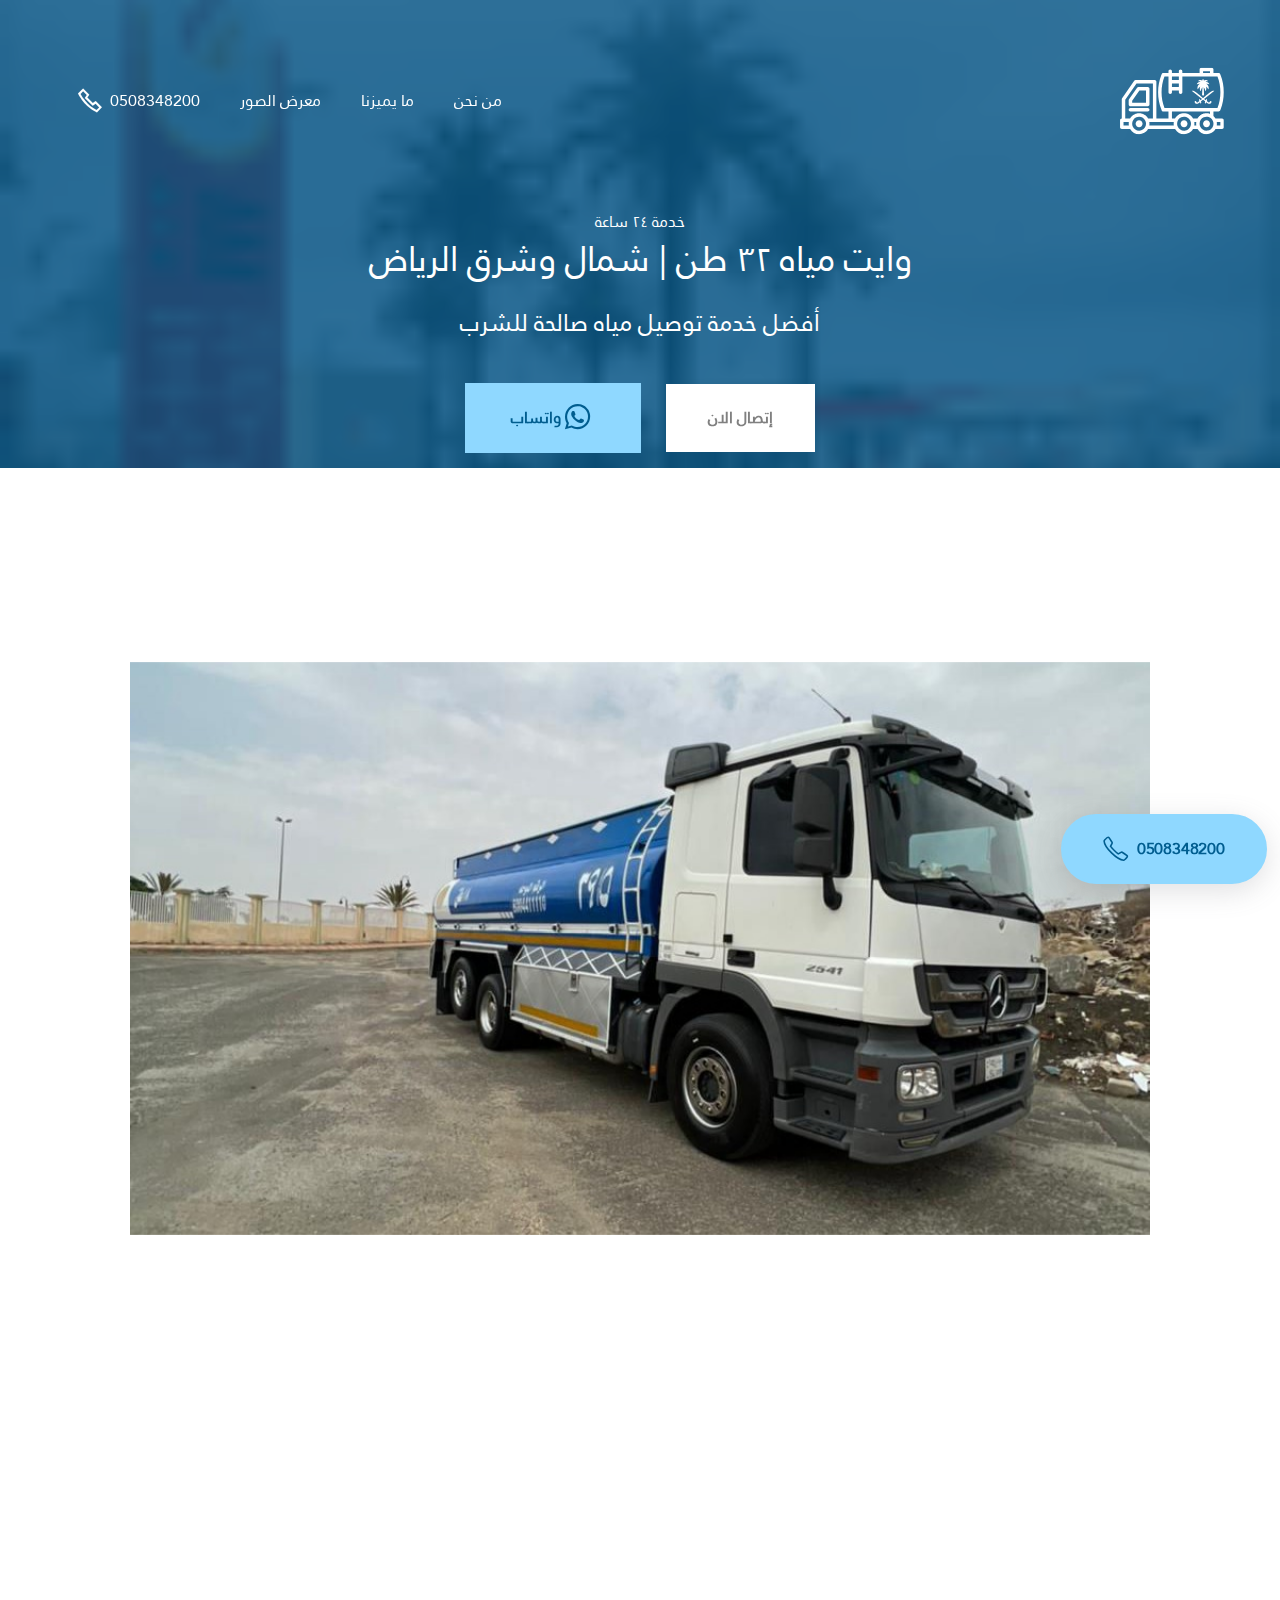
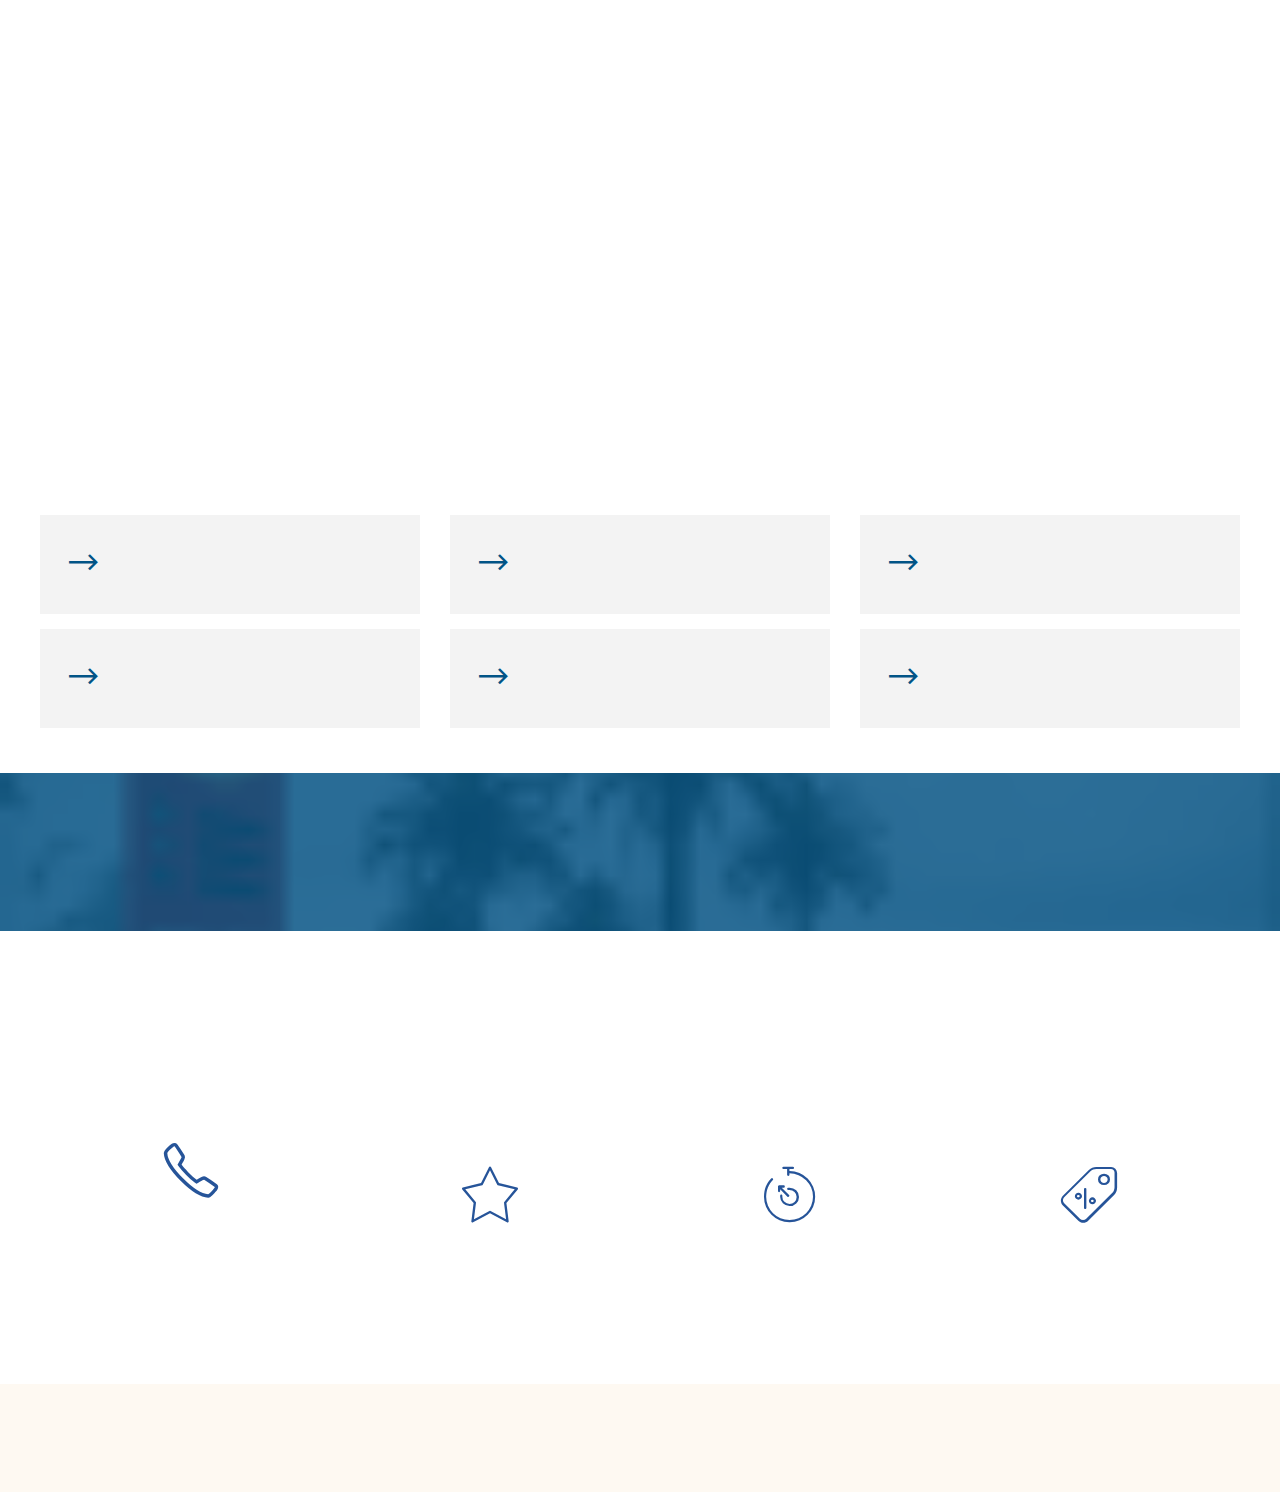
==== index.html @ cced52dd "ok" ====
<!DOCTYPE html>
<html  >
<head>
  
  <meta charset="UTF-8">
  <meta http-equiv="X-UA-Compatible" content="IE=edge">
  
  <meta name="twitter:card" content="summary_large_image"/>
  <meta name="twitter:image:src" content="assets/images/index-meta.jpeg">
  <meta property="og:image" content="assets/images/index-meta.jpeg">
  <meta name="twitter:title" content="٣٢ طن  | وايت ماء حلو شمال وشرق الرياض">
  <meta name="viewport" content="width=device-width, initial-scale=1, minimum-scale=1">
  <link rel="shortcut icon" href="assets/images/icon-100x99.png" type="image/x-icon">
  <meta name="description" content="توصيل وايت مياه
وايت مياه شرق،
وايت ماء شمال،
وايت مياه شمال،
وايت ماء شمال الرياض،
وايت ماء،
وايت مياه،
وايت مويه،
وايت مويه شرق الرياض،
وايت مويه شمال الرياض،
صهريج مياه شمال،
صهريج ماء شرق،
وايت ماء صالح للشرب،
وايت ماء الرياض،">
  
  
  <title>٣٢ طن  | وايت ماء حلو شمال وشرق الرياض</title>
  <link rel="stylesheet" href="assets/web/assets/mobirise-icons2/mobirise2.css">
  <link rel="stylesheet" href="assets/web/assets/mobirise-icons/mobirise-icons.css">
  <link rel="stylesheet" href="assets/simple-line-icons/simple-line-icons.css">
  <link rel="stylesheet" href="assets/web/assets/mobirise-icons-bold/mobirise-icons-bold.css">
  <link rel="stylesheet" href="assets/icon54/style.css">
  <link rel="stylesheet" href="assets/tether/tether.min.css">
  <link rel="stylesheet" href="assets/bootstrap/css/bootstrap.min.css">
  <link rel="stylesheet" href="assets/bootstrap/css/bootstrap-grid.min.css">
  <link rel="stylesheet" href="assets/bootstrap/css/bootstrap-reboot.min.css">
  <link rel="stylesheet" href="assets/animatecss/animate.min.css">
  <link rel="stylesheet" href="assets/dropdown/css/style.css">
  <link rel="stylesheet" href="assets/socicon/css/styles.css">
  <link href="assets/fonts/style.css" rel="stylesheet">
  <link rel="preload" as="style" href="assets/mobirise/css/mbr-additional.css"><link rel="stylesheet" href="assets/mobirise/css/mbr-additional.css" type="text/css">
  
  
  
  

</head>
<body>
  
  <section class="menu cid-rR8qj3Lr1I" once="menu" id="menu1-m">

    


    <nav class="navbar navbar-dropdown navbar-fixed-top navbar-expand-lg">
      <div class="container">
        <div class="navbar-brand">
            <span class="navbar-logo">
              <a href="#">
                  <img src="assets/images/logo-1.svg" alt="وايت ماء جنوب الرياض" style="height: 6.6rem;">
              </a>
            </span>
            
        </div>
        <button class="navbar-toggler" type="button" data-toggle="collapse" data-target="#navbarSupportedContent" aria-controls="navbarNavAltMarkup" aria-expanded="false" aria-label="Toggle navigation">
            <div class="hamburger">
              <span></span>
              <span></span>
              <span></span>
              <span></span>
            </div>
        </button>
        <div class="collapse navbar-collapse" id="navbarSupportedContent">
            <ul class="navbar-nav nav-dropdown" data-app-modern-menu="true"><li class="nav-item"><a class="nav-link link text-white text-primary display-7" href="index.html#content1-4">من نحن</a></li><li class="nav-item"><a class="nav-link link text-white text-primary display-7" href="index.html#features4-y">ما يميزنا</a></li><li class="nav-item"><a class="nav-link link text-white text-primary display-7" href="index.html#slider2-g">معرض الصور</a></li>
              <li class="nav-item"><a class="nav-link link text-white text-primary display-7" href="tel:0508348200" aria-expanded="false">0508348200&nbsp;&nbsp;<span class="mobi-mbri mobi-mbri-phone mbr-iconfont mbr-iconfont-btn"></span></a></li></ul>
            
        </div>
      </div>
    </nav>
</section>

<section class="header2 studiom4_header2 cid-sT4A9Km7MK" id="header2-1">

	

	<div class="mbr-overlay" style="opacity: 0.8; background-color: rgb(1, 84, 134);"></div>

	<div class="container align-center">
		<div class="row justify-content-md-center">
			<div class="mbr-white col-md-10 col-lg-7">
				<h3 class="mbr-section-subtitle mbr-semibold align-center mbr-light mbr-fonts-style display-7">خدمة ٢٤ ساعة</h3>
				<h1 class="mbr-section-title mbr-semibold mbr-fonts-style align-center display-1">وايت مياه ٣٢ طن | شمال وشرق الرياض</h1>
				<p class="mbr-text mbr-fonts-style display-5">أفضل خدمة توصيل مياه صالحة للشرب</p>
				<div class="mbr-section-btn align-center"><a class="btn btn-secondary display-7" href="tel:0508348200">إتصال الان</a> <a class="btn btn-success display-7" href="https://wa.me/966508348200"><span class="socicon socicon-whatsapp mbr-iconfont mbr-iconfont-btn"></span>&nbsp;واتساب&nbsp;</a>  
                    <a class="btn fixedbutton btn-success display-7" href="tel:0508348200" style="border-radius: 100px;">0508348200 <span class="mbr-iconfont mbr-iconfont-1 sli-phone"></span></a></div>
			</div>
		</div>
	</div>

	
</section>

<section class="slider2 cid-taJuvKANAl" id="slider2-g">
    

    
    <div class="container">
        <div class="row justify-content-center">
            <div class="col-12 col-md-10">
                <div class="carousel slide" id="tiJ3TFJmRi" data-interval="5000">
                    
                    <ol class="carousel-indicators">
                        <li data-slide-to="0" class="active" data-bs-slide-to="0" data-target="#tiJ3TFJmRi"></li>
                        <li data-slide-to="1" data-bs-slide-to="1" data-target="#tiJ3TFJmRi"></li><li data-slide-to="2" data-bs-slide-to="2" data-target="#tiJ3TFJmRi"></li>
                        
                    </ol>
                    <div class="carousel-inner">
                        <div class="carousel-item slider-image item active">
                            <div class="item-wrapper">
                                <img class="d-block w-100" src="assets/images/whatsapp-image-2022-08-26-at-2.06.29-pm-958x1280.jpeg" data-slide-to="0" data-bs-slide-to="0">
                                
                            </div>
                        </div>
                        <div class="carousel-item slider-image item">
                            <div class="item-wrapper">
                                <img class="d-block w-100" src="assets/images/en-zaciwmai-xeo-600x450.jpeg" data-slide-to="1" data-bs-slide-to="1">
                                
                            </div>
                        </div><div class="carousel-item slider-image item">
                            <div class="item-wrapper">
                                <img class="d-block w-100" src="assets/images/38a981ec-7391-4abe-83d9-6f7dfb37fc21-1152x864.jpeg" data-slide-to="2" data-bs-slide-to="2">
                                
                            </div>
                        </div>
                        
                    </div>
                    <a class="carousel-control carousel-control-prev" role="button" data-slide="prev" href="#tiJ3TFJmRi">
                        <span class="mobi-mbri mobi-mbri-arrow-prev" aria-hidden="true"></span>
                        <span class="sr-only">Previous</span>
                    </a>
                    <a class="carousel-control carousel-control-next" role="button" data-slide="next" href="#tiJ3TFJmRi">
                        <span class="mobi-mbri mobi-mbri-arrow-next" aria-hidden="true"></span>
                        <span class="sr-only">Next</span>
                    </a>
                </div>
            </div>
        </div>
    </div>
</section>

<section class="content1 vertical-line studiom4_content1 cid-sT4SjxKOGl" id="content1-4">

    

    

    <div class="container">
        <div class="row">

            <div class="col-md-12 col-lg-5">
                <div class="mbr-figure">
                    <img src="assets/images/en-zaciwmai-xeo-965x724.jpeg" alt="">
                </div>
            </div>
            <div class="col-md-12 col-lg-7 left-block">
                <div class="media-content">
                    <div class="line line-title"></div>
                    <h2 class="mbr-section-title align-left mbr-bold mbr-black mbr-fonts-style display-1">وايت مياه ٣٢ طن</h2>
                    
                    <div class="mbr-section-text">
                        <p class="mbr-text align-left mbr-fonts-style display-7">توصيل وايت المياه للمساجد والفيلات والاستراحات<br>توصيل وايت المياه للمساجد والمبانى تحت الأنشاء<br>توصيل وايت المياه للعمارات والفنادق والمطاعم<br>وايت مياه<br>وايت مويه<br>وايت مويه شمال الرياض<br>وايت مويه شرق الرياض<br>صهريج مياه غرب الرياض<br>صهريج ماء شرق<br>وايت ماء صالح للشرب<br>وايت ماء الرياض<br></p>
                    </div>
                    
                    
                </div>
            </div>
        </div>
    </div>
</section>

<section class="mbr-section info3 studiom4_info3 cid-t1bKSU8wlb" id="info3-8">

    

    

    <div class="container">
        <div class="row">
            <div class="col-lg-12 align-center">
                <h2 class="mbr-fonts-style mbr-section-title mbr-bold mbr-black display-2">الكلمات الرئيسية</h2>
                
                
            </div>
        </div>
    </div>
</section>

<section class="features1 studiom4_features1 cid-t1bK3O3AAZ" id="features1-7">

	

	

	<div class="container">
		<div class="row">
			<div class="card col-12 col-md-6 col-lg-4">
				<div class="card-inner">
					<div class="card-img">
						<span class="mbr-iconfont icon-1 mobi-mbri-protect mobi-mbri"></span>
					</div>
					<div class="card-box">
						<h5 class="link align-left mbr-fonts-style display-1"><span style="font-weight: normal;">وايت شمال الرياض&nbsp;</span></h5>
					</div>
					<div class="card-icon">
						<span class="mbr-iconfont icon-arrow mobi-mbri-right mobi-mbri"></span>
					</div>
				</div>
			</div>
			<div class="card col-12 col-md-6 col-lg-4">
				<div class="card-inner">
					<div class="card-img">
						<span class="mbr-iconfont icon-1 socicon-sketchfab socicon"></span>
					</div>
					<div class="card-box">
						<h5 class="link align-left mbr-fonts-style display-1"><span style="font-weight: normal;">وايت شرق الرياض</span></h5>
					</div>
					<div class="card-icon">
						<span class="mbr-iconfont icon-arrow mobi-mbri-right mobi-mbri"></span>
					</div>
				</div>

			</div>

			<div class="card col-12 col-md-6 col-lg-4">
				<div class="card-inner">
					<div class="card-img">
						<span class="mbr-iconfont icon-1 mbrib-success"></span>
					</div>
					<div class="card-box">
						<h5 class="link align-left mbr-fonts-style display-1"><span style="font-weight: 400;">توصيل وايت المياه</span></h5>
					</div>
					<div class="card-icon">
						<span class="mbr-iconfont icon-arrow mobi-mbri-right mobi-mbri"></span>
					</div>
				</div>
			</div>

			
		</div>
	</div>
</section>

<section class="features1 studiom4_features1 cid-tiJ0ssm8Rn" id="features1-h">

	

	

	<div class="container">
		<div class="row">
			<div class="card col-12 col-md-6 col-lg-4">
				<div class="card-inner">
					<div class="card-img">
						<span class="mbr-iconfont icon-1 mobi-mbri-protect mobi-mbri"></span>
					</div>
					<div class="card-box">
						<h5 class="link align-left mbr-fonts-style display-1"><span style="font-weight: 400;">طلب وايت مياه</span></h5>
					</div>
					<div class="card-icon">
						<span class="mbr-iconfont icon-arrow mobi-mbri-right mobi-mbri"></span>
					</div>
				</div>
			</div>
			<div class="card col-12 col-md-6 col-lg-4">
				<div class="card-inner">
					<div class="card-img">
						<span class="mbr-iconfont icon-1 socicon-sketchfab socicon"></span>
					</div>
					<div class="card-box">
						<h5 class="link align-left mbr-fonts-style display-1"><span style="font-weight: normal;">طلب مياه حلوة</span></h5>
					</div>
					<div class="card-icon">
						<span class="mbr-iconfont icon-arrow mobi-mbri-right mobi-mbri"></span>
					</div>
				</div>

			</div>

			<div class="card col-12 col-md-6 col-lg-4">
				<div class="card-inner">
					<div class="card-img">
						<span class="mbr-iconfont icon-1 mbrib-success"></span>
					</div>
					<div class="card-box">
						<h5 class="link align-left mbr-fonts-style display-1"><span style="font-weight: 400;">طلب صهريج مياه</span></h5>
					</div>
					<div class="card-icon">
						<span class="mbr-iconfont icon-arrow mobi-mbri-right mobi-mbri"></span>
					</div>
				</div>
			</div>

			
		</div>
	</div>
</section>

<section class="mbr-section info3 studiom4_info3 cid-t1bL6fYYQC" id="info3-9">

    

    <div class="mbr-overlay" style="opacity: 0.8; background-color: rgb(1, 84, 134);">
    </div>

    <div class="container">
        <div class="row">
            <div class="col-lg-12 align-center">
                <h2 class="mbr-fonts-style mbr-section-title mbr-bold mbr-black display-1">أسعار منافسة</h2>
                
                <p class="mbr-text mbr-fonts-style display-7">قدم خدمات نقل وتوزيع المياه بأفضل سعر في المملكة ونقدم خصومات خاصة للتعاقدات الشهرية.</p>
            </div>
        </div>
    </div>
</section>

<section class="features1 cid-rRBNg8iXAZ" id="features4-y">

    

    
    <div class="container">
        <div class="row">
            <div class="col-md-12 col-lg-12 title-block">
                <h2 class="mbr-section-title align-center mbr-bold mbr-fonts-style mbr-black display-5"><span style="font-weight: 400;">ما يميزنا</span></h2>
                
                
            </div>
        </div>


        <div class="media-container-row">
            <div class="card col-6 col-md-6 col-lg-3">
                <div class="card-inner">
                <div class="card-img align-center">
                  <span class="mbr-iconfont mbr-iconfont-1 icon54-v1-cuppon"></span>
              </div>
              <div class="card-box">
                  <h4 class="card-title align-center mbr-bold mbr-fonts-style mbr-black display-7">أسعار منافسة</h4>
                  
                  
                  <div class="card-icon align-center">
                    <span class="mbr-iconfont mbr-iconfont-2 icon-arrow mobi-mbri-right mobi-mbri"></span>
                  </div>
              </div>
              </div>
            </div>

            <div class="card col-6 col-md-6 col-lg-3">
                <div class="card-inner">
                <div class="card-img align-center">
                    <span class="mbr-iconfont mbr-iconfont-1 mbri-timer"></span>
                </div>
                <div class="card-box">
                    <h4 class="card-title mbr-black align-center mbr-bold mbr-fonts-style display-7">سرعة التوصيل</h4>
                    
                    
                    <div class="card-icon align-center">
                      <span class="mbr-iconfont mbr-iconfont-2 icon-arrow mobi-mbri-right mobi-mbri"></span>
                    </div>
                </div>
              </div>
            </div>

            <div class="card card-3 col-6 col-md-6 col-lg-3">
                <div class="card-inner">

               
                <div class="card-img align-center">
                    <span class="mbr-iconfont mbr-iconfont-1 mbri-star"></span>
                </div>
                <div class="card-box">
                    <h4 class="card-title mbr-black align-center mbr-bold mbr-fonts-style display-7">أفضل خدمة</h4>
                    
                    
                    <div class="card-icon align-center">
                      <span class="mbr-iconfont mbr-iconfont-2 icon-arrow mobi-mbri-right mobi-mbri"></span>
                    </div>
                </div>
              </div>
            </div>

            <div class="card col-6 col-md-6 col-lg-3">
                <div class="card-inner">
                <div class="card-img align-center ">
                    <span class="mbr-iconfont mbr-iconfont-1 sli-phone"></span>
                </div>
                <div class="card-box">
                    <h4 class="card-title mbr-black align-center mbr-bold mbr-fonts-style display-7">خدمة 24 ساعة<br>مدار الاسبوع</h4>
                    
                    
                    <div class="card-icon align-center">
                      <span class="mbr-iconfont mbr-iconfont-2 icon-arrow mobi-mbri-right mobi-mbri"></span>
                    </div>
                </div>
              </div>
            </div>

        </div>

    </div>
    
</section>

<section once="footers" class="cid-rRBNq1QjUI" id="footer1-18">

    

    

    <div class="container">
      <div class="row">
        <div class="media-container-row mbr-white col-12">
          <div class="row-copirayt col-sm-12 col-md-12 col-lg-12">
            <p class="mbr-text mb-0 mbr-fonts-style mbr-white align-left display-7">© جميع الحقوق محفوظة لموقع وايت مياه شمال و شرق الرياض<br><br></p>
          </div>
            
        </div>
    </div>
  </div>
</section>


<script src="assets/web/assets/jquery/jquery.min.js"></script>
  <script src="assets/popper/popper.min.js"></script>
  <script src="assets/tether/tether.min.js"></script>
  <script src="assets/bootstrap/js/bootstrap.min.js"></script>
  <script src="assets/smoothscroll/smooth-scroll.js"></script>
  <script src="assets/viewportchecker/jquery.viewportchecker.js"></script>
  <script src="assets/dropdown/js/nav-dropdown.js"></script>
  <script src="assets/dropdown/js/navbar-dropdown.js"></script>
  <script src="assets/touchswipe/jquery.touch-swipe.min.js"></script>
  <script src="assets/theme/js/script.js"></script>
  
  
  
  <input name="animation" type="hidden">
  
</body>
</html>
---- assets/web/assets/mobirise-icons2/mobirise2.css ----
@font-face {
  font-family: 'Moririse2';
  font-display: swap;
  src:  url('mobirise2.eot?f2bix4');
  src:  url('mobirise2.eot?f2bix4#iefix') format('embedded-opentype'),
    url('mobirise2.ttf?f2bix4') format('truetype'),
    url('mobirise2.woff?f2bix4') format('woff'),
    url('mobirise2.svg?f2bix4#mobirise2') format('svg');
  font-weight: normal;
  font-style: normal;
}

[class^="mobi-"], [class*=" mobi-"] {
  /* use !important to prevent issues with browser extensions that change fonts */
  font-family: 'Moririse2' !important;
  speak: none;
  font-style: normal;
  font-weight: normal;
  font-variant: normal;
  text-transform: none;
  line-height: 1;

  /* Better Font Rendering =========== */
  -webkit-font-smoothing: antialiased;
  -moz-osx-font-smoothing: grayscale;
}

.mobi-mbri-add-submenu:before {
  content: "\e900";
}
.mobi-mbri-alert:before {
  content: "\e901";
}
.mobi-mbri-align-center:before {
  content: "\e902";
}
.mobi-mbri-align-justify:before {
  content: "\e903";
}
.mobi-mbri-align-left:before {
  content: "\e904";
}
.mobi-mbri-align-right:before {
  content: "\e905";
}
.mobi-mbri-android:before {
  content: "\e906";
}
.mobi-mbri-apple:before {
  content: "\e907";
}
.mobi-mbri-arrow-down:before {
  content: "\e908";
}
.mobi-mbri-arrow-next:before {
  content: "\e909";
}
.mobi-mbri-arrow-prev:before {
  content: "\e90a";
}
.mobi-mbri-arrow-up:before {
  content: "\e90b";
}
.mobi-mbri-bold:before {
  content: "\e90c";
}
.mobi-mbri-bookmark:before {
  content: "\e90d";
}
.mobi-mbri-bootstrap:before {
  content: "\e90e";
}
.mobi-mbri-briefcase:before {
  content: "\e90f";
}
.mobi-mbri-browse:before {
  content: "\e910";
}
.mobi-mbri-bulleted-list:before {
  content: "\e911";
}
.mobi-mbri-calendar:before {
  content: "\e912";
}
.mobi-mbri-camera:before {
  content: "\e913";
}
.mobi-mbri-cart-add:before {
  content: "\e914";
}
.mobi-mbri-cart-full:before {
  content: "\e915";
}
.mobi-mbri-cash:before {
  content: "\e916";
}
.mobi-mbri-change-style:before {
  content: "\e917";
}
.mobi-mbri-chat:before {
  content: "\e918";
}
.mobi-mbri-clock:before {
  content: "\e919";
}
.mobi-mbri-close:before {
  content: "\e91a";
}
.mobi-mbri-cloud:before {
  content: "\e91b";
}
.mobi-mbri-code:before {
  content: "\e91c";
}
.mobi-mbri-contact-form:before {
  content: "\e91d";
}
.mobi-mbri-credit-card:before {
  content: "\e91e";
}
.mobi-mbri-cursor-click:before {
  content: "\e91f";
}
.mobi-mbri-cust-feedback:before {
  content: "\e920";
}
.mobi-mbri-database:before {
  content: "\e921";
}
.mobi-mbri-delivery:before {
  content: "\e922";
}
.mobi-mbri-desktop:before {
  content: "\e923";
}
.mobi-mbri-devices:before {
  content: "\e924";
}
.mobi-mbri-down:before {
  content: "\e925";
}
.mobi-mbri-download-2:before {
  content: "\e926";
}
.mobi-mbri-download:before {
  content: "\e927";
}
.mobi-mbri-drag-n-drop-2:before {
  content: "\e928";
}
.mobi-mbri-drag-n-drop:before {
  content: "\e929";
}
.mobi-mbri-edit-2:before {
  content: "\e92a";
}
.mobi-mbri-edit:before {
  content: "\e92b";
}
.mobi-mbri-error:before {
  content: "\e92c";
}
.mobi-mbri-extension:before {
  content: "\e92d";
}
.mobi-mbri-features:before {
  content: "\e92e";
}
.mobi-mbri-file:before {
  content: "\e92f";
}
.mobi-mbri-flag:before {
  content: "\e930";
}
.mobi-mbri-folder:before {
  content: "\e931";
}
.mobi-mbri-gift:before {
  content: "\e932";
}
.mobi-mbri-github:before {
  content: "\e933";
}
.mobi-mbri-globe-2:before {
  content: "\e934";
}
.mobi-mbri-globe:before {
  content: "\e935";
}
.mobi-mbri-growing-chart:before {
  content: "\e936";
}
.mobi-mbri-hearth:before {
  content: "\e937";
}
.mobi-mbri-help:before {
  content: "\e938";
}
.mobi-mbri-home:before {
  content: "\e939";
}
.mobi-mbri-hot-cup:before {
  content: "\e93a";
}
.mobi-mbri-idea:before {
  content: "\e93b";
}
.mobi-mbri-image-gallery:before {
  content: "\e93c";
}
.mobi-mbri-image-slider:before {
  content: "\e93d";
}
.mobi-mbri-info:before {
  content: "\e93e";
}
.mobi-mbri-italic:before {
  content: "\e93f";
}
.mobi-mbri-key:before {
  content: "\e940";
}
.mobi-mbri-laptop:before {
  content: "\e941";
}
.mobi-mbri-layers:before {
  content: "\e942";
}
.mobi-mbri-left-right:before {
  content: "\e943";
}
.mobi-mbri-left:before {
  content: "\e944";
}
.mobi-mbri-letter:before {
  content: "\e945";
}
.mobi-mbri-like:before {
  content: "\e946";
}
.mobi-mbri-link:before {
  content: "\e947";
}
.mobi-mbri-lock:before {
  content: "\e948";
}
.mobi-mbri-login:before {
  content: "\e949";
}
.mobi-mbri-logout:before {
  content: "\e94a";
}
.mobi-mbri-magic-stick:before {
  content: "\e94b";
}
.mobi-mbri-map-pin:before {
  content: "\e94c";
}
.mobi-mbri-menu:before {
  content: "\e94d";
}
.mobi-mbri-mobile-2:before {
  content: "\e94e";
}
.mobi-mbri-mobile-horizontal:before {
  content: "\e94f";
}
.mobi-mbri-mobile:before {
  content: "\e950";
}
.mobi-mbri-mobirise:before {
  content: "\e951";
}
.mobi-mbri-more-horizontal:before {
  content: "\e952";
}
.mobi-mbri-more-vertical:before {
  content: "\e953";
}
.mobi-mbri-music:before {
  content: "\e954";
}
.mobi-mbri-new-file:before {
  content: "\e955";
}
.mobi-mbri-numbered-list:before {
  content: "\e956";
}
.mobi-mbri-opened-folder:before {
  content: "\e957";
}
.mobi-mbri-pages:before {
  content: "\e958";
}
.mobi-mbri-paper-plane:before {
  content: "\e959";
}
.mobi-mbri-paperclip:before {
  content: "\e95a";
}
.mobi-mbri-phone:before {
  content: "\e95b";
}
.mobi-mbri-photo:before {
  content: "\e95c";
}
.mobi-mbri-photos:before {
  content: "\e95d";
}
.mobi-mbri-pin:before {
  content: "\e95e";
}
.mobi-mbri-play:before {
  content: "\e95f";
}
.mobi-mbri-plus:before {
  content: "\e960";
}
.mobi-mbri-preview:before {
  content: "\e961";
}
.mobi-mbri-print:before {
  content: "\e962";
}
.mobi-mbri-protect:before {
  content: "\e963";
}
.mobi-mbri-question:before {
  content: "\e964";
}
.mobi-mbri-quote-left:before {
  content: "\e965";
}
.mobi-mbri-quote-right:before {
  content: "\e966";
}
.mobi-mbri-redo:before {
  content: "\e967";
}
.mobi-mbri-refresh:before {
  content: "\e968";
}
.mobi-mbri-responsive-2:before {
  content: "\e969";
}
.mobi-mbri-responsive:before {
  content: "\e96a";
}
.mobi-mbri-right:before {
  content: "\e96b";
}
.mobi-mbri-rocket:before {
  content: "\e96c";
}
.mobi-mbri-sad-face:before {
  content: "\e96d";
}
.mobi-mbri-sale:before {
  content: "\e96e";
}
.mobi-mbri-save:before {
  content: "\e96f";
}
.mobi-mbri-search:before {
  content: "\e970";
}
.mobi-mbri-setting-2:before {
  content: "\e971";
}
.mobi-mbri-setting-3:before {
  content: "\e972";
}
.mobi-mbri-setting:before {
  content: "\e973";
}
.mobi-mbri-share:before {
  content: "\e974";
}
.mobi-mbri-shopping-bag:before {
  content: "\e975";
}
.mobi-mbri-shopping-basket:before {
  content: "\e976";
}
.mobi-mbri-shopping-cart:before {
  content: "\e977";
}
.mobi-mbri-sites:before {
  content: "\e978";
}
.mobi-mbri-smile-face:before {
  content: "\e979";
}
.mobi-mbri-speed:before {
  content: "\e97a";
}
.mobi-mbri-star:before {
  content: "\e97b";
}
.mobi-mbri-success:before {
  content: "\e97c";
}
.mobi-mbri-sun:before {
  content: "\e97d";
}
.mobi-mbri-sun2:before {
  content: "\e97e";
}
.mobi-mbri-tablet-vertical:before {
  content: "\e97f";
}
.mobi-mbri-tablet:before {
  content: "\e980";
}
.mobi-mbri-target:before {
  content: "\e981";
}
.mobi-mbri-timer:before {
  content: "\e982";
}
.mobi-mbri-to-ftp:before {
  content: "\e983";
}
.mobi-mbri-to-local-drive:before {
  content: "\e984";
}
.mobi-mbri-touch-swipe:before {
  content: "\e985";
}
.mobi-mbri-touch:before {
  content: "\e986";
}
.mobi-mbri-trash:before {
  content: "\e987";
}
.mobi-mbri-underline:before {
  content: "\e988";
}
.mobi-mbri-undo:before {
  content: "\e989";
}
.mobi-mbri-unlink:before {
  content: "\e98a";
}
.mobi-mbri-unlock:before {
  content: "\e98b";
}
.mobi-mbri-up-down:before {
  content: "\e98c";
}
.mobi-mbri-up:before {
  content: "\e98d";
}
.mobi-mbri-update:before {
  content: "\e98e";
}
.mobi-mbri-upload-2:before {
  content: "\e98f";
}
.mobi-mbri-upload:before {
  content: "\e990";
}
.mobi-mbri-user-2:before {
  content: "\e991";
}
.mobi-mbri-user:before {
  content: "\e992";
}
.mobi-mbri-users:before {
  content: "\e993";
}
.mobi-mbri-video-play:before {
  content: "\e994";
}
.mobi-mbri-video:before {
  content: "\e995";
}
.mobi-mbri-watch:before {
  content: "\e996";
}
.mobi-mbri-website-theme-2:before {
  content: "\e997";
}
.mobi-mbri-website-theme:before {
  content: "\e998";
}
.mobi-mbri-wifi:before {
  content: "\e999";
}
.mobi-mbri-windows:before {
  content: "\e99a";
}
.mobi-mbri-zoom-in:before {
  content: "\e99b";
}
.mobi-mbri-zoom-out:before {
  content: "\e99c";
}
---- assets/web/assets/mobirise-icons/mobirise-icons.css ----
@font-face {
  font-family: 'MobiriseIcons';
  src:  url('mobirise-icons.eot?spat4u');
  src:  url('mobirise-icons.eot?spat4u#iefix') format('embedded-opentype'),
    url('mobirise-icons.ttf?spat4u') format('truetype'),
    url('mobirise-icons.woff?spat4u') format('woff'),
    url('mobirise-icons.svg?spat4u#MobiriseIcons') format('svg');
  font-weight: normal;
  font-style: normal;
  font-display: swap;
}

[class^="mbri-"], [class*=" mbri-"] {
  /* use !important to prevent issues with browser extensions that change fonts */
  font-family: MobiriseIcons !important;
  speak: none;
  font-style: normal;
  font-weight: normal;
  font-variant: normal;
  text-transform: none;
  line-height: 1;

  /* Better Font Rendering =========== */
  -webkit-font-smoothing: antialiased;
  -moz-osx-font-smoothing: grayscale;
}

.mbri-add-submenu:before {
  content: "\e900";
}
.mbri-alert:before {
  content: "\e901";
}
.mbri-align-center:before {
  content: "\e902";
}
.mbri-align-justify:before {
  content: "\e903";
}
.mbri-align-left:before {
  content: "\e904";
}
.mbri-align-right:before {
  content: "\e905";
}
.mbri-android:before {
  content: "\e906";
}
.mbri-apple:before {
  content: "\e907";
}
.mbri-arrow-down:before {
  content: "\e908";
}
.mbri-arrow-next:before {
  content: "\e909";
}
.mbri-arrow-prev:before {
  content: "\e90a";
}
.mbri-arrow-up:before {
  content: "\e90b";
}
.mbri-bold:before {
  content: "\e90c";
}
.mbri-bookmark:before {
  content: "\e90d";
}
.mbri-bootstrap:before {
  content: "\e90e";
}
.mbri-briefcase:before {
  content: "\e90f";
}
.mbri-browse:before {
  content: "\e910";
}
.mbri-bulleted-list:before {
  content: "\e911";
}
.mbri-calendar:before {
  content: "\e912";
}
.mbri-camera:before {
  content: "\e913";
}
.mbri-cart-add:before {
  content: "\e914";
}
.mbri-cart-full:before {
  content: "\e915";
}
.mbri-cash:before {
  content: "\e916";
}
.mbri-change-style:before {
  content: "\e917";
}
.mbri-chat:before {
  content: "\e918";
}
.mbri-clock:before {
  content: "\e919";
}
.mbri-close:before {
  content: "\e91a";
}
.mbri-cloud:before {
  content: "\e91b";
}
.mbri-code:before {
  content: "\e91c";
}
.mbri-contact-form:before {
  content: "\e91d";
}
.mbri-credit-card:before {
  content: "\e91e";
}
.mbri-cursor-click:before {
  content: "\e91f";
}
.mbri-cust-feedback:before {
  content: "\e920";
}
.mbri-database:before {
  content: "\e921";
}
.mbri-delivery:before {
  content: "\e922";
}
.mbri-desktop:before {
  content: "\e923";
}
.mbri-devices:before {
  content: "\e924";
}
.mbri-down:before {
  content: "\e925";
}
.mbri-download:before {
  content: "\e989";
}
.mbri-drag-n-drop:before {
  content: "\e927";
}
.mbri-drag-n-drop2:before {
  content: "\e928";
}
.mbri-edit:before {
  content: "\e929";
}
.mbri-edit2:before {
  content: "\e92a";
}
.mbri-error:before {
  content: "\e92b";
}
.mbri-extension:before {
  content: "\e92c";
}
.mbri-features:before {
  content: "\e92d";
}
.mbri-file:before {
  content: "\e92e";
}
.mbri-flag:before {
  content: "\e92f";
}
.mbri-folder:before {
  content: "\e930";
}
.mbri-gift:before {
  content: "\e931";
}
.mbri-github:before {
  content: "\e932";
}
.mbri-globe:before {
  content: "\e933";
}
.mbri-globe-2:before {
  content: "\e934";
}
.mbri-growing-chart:before {
  content: "\e935";
}
.mbri-hearth:before {
  content: "\e936";
}
.mbri-help:before {
  content: "\e937";
}
.mbri-home:before {
  content: "\e938";
}
.mbri-hot-cup:before {
  content: "\e939";
}
.mbri-idea:before {
  content: "\e93a";
}
.mbri-image-gallery:before {
  content: "\e93b";
}
.mbri-image-slider:before {
  content: "\e93c";
}
.mbri-info:before {
  content: "\e93d";
}
.mbri-italic:before {
  content: "\e93e";
}
.mbri-key:before {
  content: "\e93f";
}
.mbri-laptop:before {
  content: "\e940";
}
.mbri-layers:before {
  content: "\e941";
}
.mbri-left-right:before {
  content: "\e942";
}
.mbri-left:before {
  content: "\e943";
}
.mbri-letter:before {
  content: "\e944";
}
.mbri-like:before {
  content: "\e945";
}
.mbri-link:before {
  content: "\e946";
}
.mbri-lock:before {
  content: "\e947";
}
.mbri-login:before {
  content: "\e948";
}
.mbri-logout:before {
  content: "\e949";
}
.mbri-magic-stick:before {
  content: "\e94a";
}
.mbri-map-pin:before {
  content: "\e94b";
}
.mbri-menu:before {
  content: "\e94c";
}
.mbri-mobile:before {
  content: "\e94d";
}
.mbri-mobile2:before {
  content: "\e94e";
}
.mbri-mobirise:before {
  content: "\e94f";
}
.mbri-more-horizontal:before {
  content: "\e950";
}
.mbri-more-vertical:before {
  content: "\e951";
}
.mbri-music:before {
  content: "\e952";
}
.mbri-new-file:before {
  content: "\e953";
}
.mbri-numbered-list:before {
  content: "\e954";
}
.mbri-opened-folder:before {
  content: "\e955";
}
.mbri-pages:before {
  content: "\e956";
}
.mbri-paper-plane:before {
  content: "\e957";
}
.mbri-paperclip:before {
  content: "\e958";
}
.mbri-photo:before {
  content: "\e959";
}
.mbri-photos:before {
  content: "\e95a";
}
.mbri-pin:before {
  content: "\e95b";
}
.mbri-play:before {
  content: "\e95c";
}
.mbri-plus:before {
  content: "\e95d";
}
.mbri-preview:before {
  content: "\e95e";
}
.mbri-print:before {
  content: "\e95f";
}
.mbri-protect:before {
  content: "\e960";
}
.mbri-question:before {
  content: "\e961";
}
.mbri-quote-left:before {
  content: "\e962";
}
.mbri-quote-right:before {
  content: "\e963";
}
.mbri-refresh:before {
  content: "\e964";
}
.mbri-responsive:before {
  content: "\e965";
}
.mbri-right:before {
  content: "\e966";
}
.mbri-rocket:before {
  content: "\e967";
}
.mbri-sad-face:before {
  content: "\e968";
}
.mbri-sale:before {
  content: "\e969";
}
.mbri-save:before {
  content: "\e96a";
}
.mbri-search:before {
  content: "\e96b";
}
.mbri-setting:before {
  content: "\e96c";
}
.mbri-setting2:before {
  content: "\e96d";
}
.mbri-setting3:before {
  content: "\e96e";
}
.mbri-share:before {
  content: "\e96f";
}
.mbri-shopping-bag:before {
  content: "\e970";
}
.mbri-shopping-basket:before {
  content: "\e971";
}
.mbri-shopping-cart:before {
  content: "\e972";
}
.mbri-sites:before {
  content: "\e973";
}
.mbri-smile-face:before {
  content: "\e974";
}
.mbri-speed:before {
  content: "\e975";
}
.mbri-star:before {
  content: "\e976";
}
.mbri-success:before {
  content: "\e977";
}
.mbri-sun:before {
  content: "\e978";
}
.mbri-sun2:before {
  content: "\e979";
}
.mbri-tablet:before {
  content: "\e97a";
}
.mbri-tablet-vertical:before {
  content: "\e97b";
}
.mbri-target:before {
  content: "\e97c";
}
.mbri-timer:before {
  content: "\e97d";
}
.mbri-to-ftp:before {
  content: "\e97e";
}
.mbri-to-local-drive:before {
  content: "\e97f";
}
.mbri-touch-swipe:before {
  content: "\e980";
}
.mbri-touch:before {
  content: "\e981";
}
.mbri-trash:before {
  content: "\e982";
}
.mbri-underline:before {
  content: "\e983";
}
.mbri-unlink:before {
  content: "\e984";
}
.mbri-unlock:before {
  content: "\e985";
}
.mbri-up-down:before {
  content: "\e986";
}
.mbri-up:before {
  content: "\e987";
}
.mbri-update:before {
  content: "\e988";
}
.mbri-upload:before {
 content: "\e926"; 
}
.mbri-user:before {
  content: "\e98a";
}
.mbri-user2:before {
  content: "\e98b";
}
.mbri-users:before {
  content: "\e98c";
}
.mbri-video:before {
  content: "\e98d";
}
.mbri-video-play:before {
  content: "\e98e";
}
.mbri-watch:before {
  content: "\e98f";
}
.mbri-website-theme:before {
  content: "\e990";
}
.mbri-wifi:before {
  content: "\e991";
}
.mbri-windows:before {
  content: "\e992";
}
.mbri-zoom-out:before {
  content: "\e993";
}
.mbri-redo:before {
  content: "\e994";
}
.mbri-undo:before {
  content: "\e995";
}
---- assets/simple-line-icons/simple-line-icons.css ----
@font-face {
  font-family: 'simple-line-icons';
  src: url('fonts/simple-line-icons.eot?v=2.4.0');
  src: url('fonts/simple-line-icons.eot?v=2.4.0#iefix') format('embedded-opentype'), url('fonts/simple-line-icons.woff2?v=2.4.0') format('woff2'), url('fonts/simple-line-icons.ttf?v=2.4.0') format('truetype'), url('fonts/simple-line-icons.woff?v=2.4.0') format('woff'), url('fonts/simple-line-icons.svg?v=2.4.0#simple-line-icons') format('svg');
  font-weight: normal;
  font-style: normal;
}
/*
 use the following css code if you want to have a class per icon.
 instead of a list of all class selectors, you can use the generic [class*="icon-"] selector, but it's slower:
*/
.sli-user,
.sli-people,
.sli-user-female,
.sli-user-follow,
.sli-user-following,
.sli-user-unfollow,
.sli-login,
.sli-logout,
.sli-emotsmile,
.sli-phone,
.sli-call-end,
.sli-call-in,
.sli-call-out,
.sli-map,
.sli-location-pin,
.sli-direction,
.sli-directions,
.sli-compass,
.sli-layers,
.sli-menu,
.sli-list,
.sli-options-vertical,
.sli-options,
.sli-arrow-down,
.sli-arrow-left,
.sli-arrow-right,
.sli-arrow-up,
.sli-arrow-up-circle,
.sli-arrow-left-circle,
.sli-arrow-right-circle,
.sli-arrow-down-circle,
.sli-check,
.sli-clock,
.sli-plus,
.sli-minus,
.sli-close,
.sli-event,
.sli-exclamation,
.sli-organization,
.sli-trophy,
.sli-screen-smartphone,
.sli-screen-desktop,
.sli-plane,
.sli-notebook,
.sli-mustache,
.sli-mouse,
.sli-magnet,
.sli-energy,
.sli-disc,
.sli-cursor,
.sli-cursor-move,
.sli-crop,
.sli-chemistry,
.sli-speedometer,
.sli-shield,
.sli-screen-tablet,
.sli-magic-wand,
.sli-hourglass,
.sli-graduation,
.sli-ghost,
.sli-game-controller,
.sli-fire,
.sli-eyeglass,
.sli-envelope-open,
.sli-envelope-letter,
.sli-bell,
.sli-badge,
.sli-anchor,
.sli-wallet,
.sli-vector,
.sli-speech,
.sli-puzzle,
.sli-printer,
.sli-present,
.sli-playlist,
.sli-pin,
.sli-picture,
.sli-handbag,
.sli-globe-alt,
.sli-globe,
.sli-folder-alt,
.sli-folder,
.sli-film,
.sli-feed,
.sli-drop,
.sli-drawer,
.sli-docs,
.sli-doc,
.sli-diamond,
.sli-cup,
.sli-calculator,
.sli-bubbles,
.sli-briefcase,
.sli-book-open,
.sli-basket-loaded,
.sli-basket,
.sli-bag,
.sli-action-undo,
.sli-action-redo,
.sli-wrench,
.sli-umbrella,
.sli-trash,
.sli-tag,
.sli-support,
.sli-frame,
.sli-size-fullscreen,
.sli-size-actual,
.sli-shuffle,
.sli-share-alt,
.sli-share,
.sli-rocket,
.sli-question,
.sli-pie-chart,
.sli-pencil,
.sli-note,
.sli-loop,
.sli-home,
.sli-grid,
.sli-graph,
.sli-microphone,
.sli-music-tone-alt,
.sli-music-tone,
.sli-earphones-alt,
.sli-earphones,
.sli-equalizer,
.sli-like,
.sli-dislike,
.sli-control-start,
.sli-control-rewind,
.sli-control-play,
.sli-control-pause,
.sli-control-forward,
.sli-control-end,
.sli-volume-1,
.sli-volume-2,
.sli-volume-off,
.sli-calendar,
.sli-bulb,
.sli-chart,
.sli-ban,
.sli-bubble,
.sli-camrecorder,
.sli-camera,
.sli-cloud-download,
.sli-cloud-upload,
.sli-envelope,
.sli-eye,
.sli-flag,
.sli-heart,
.sli-info,
.sli-key,
.sli-link,
.sli-lock,
.sli-lock-open,
.sli-magnifier,
.sli-magnifier-add,
.sli-magnifier-remove,
.sli-paper-clip,
.sli-paper-plane,
.sli-power,
.sli-refresh,
.sli-reload,
.sli-settings,
.sli-star,
.sli-symbol-female,
.sli-symbol-male,
.sli-target,
.sli-credit-card,
.sli-paypal,
.sli-social-tumblr,
.sli-social-twitter,
.sli-social-facebook,
.sli-social-instagram,
.sli-social-linkedin,
.sli-social-pinterest,
.sli-social-github,
.sli-social-google,
.sli-social-reddit,
.sli-social-skype,
.sli-social-dribbble,
.sli-social-behance,
.sli-social-foursqare,
.sli-social-soundcloud,
.sli-social-spotify,
.sli-social-stumbleupon,
.sli-social-youtube,
.sli-social-dropbox,
.sli-social-vkontakte,
.sli-social-steam {
  font-family: 'simple-line-icons';
  speak: none;
  font-style: normal;
  font-weight: normal;
  font-variant: normal;
  text-transform: none;
  line-height: 1;
  /* better font rendering =========== */
  -webkit-font-smoothing: antialiased;
  -moz-osx-font-smoothing: grayscale;
}
.sli-user:before {
  content: "\e005";
}
.sli-people:before {
  content: "\e001";
}
.sli-user-female:before {
  content: "\e000";
}
.sli-user-follow:before {
  content: "\e002";
}
.sli-user-following:before {
  content: "\e003";
}
.sli-user-unfollow:before {
  content: "\e004";
}
.sli-login:before {
  content: "\e066";
}
.sli-logout:before {
  content: "\e065";
}
.sli-emotsmile:before {
  content: "\e021";
}
.sli-phone:before {
  content: "\e600";
}
.sli-call-end:before {
  content: "\e048";
}
.sli-call-in:before {
  content: "\e047";
}
.sli-call-out:before {
  content: "\e046";
}
.sli-map:before {
  content: "\e033";
}
.sli-location-pin:before {
  content: "\e096";
}
.sli-direction:before {
  content: "\e042";
}
.sli-directions:before {
  content: "\e041";
}
.sli-compass:before {
  content: "\e045";
}
.sli-layers:before {
  content: "\e034";
}
.sli-menu:before {
  content: "\e601";
}
.sli-list:before {
  content: "\e067";
}
.sli-options-vertical:before {
  content: "\e602";
}
.sli-options:before {
  content: "\e603";
}
.sli-arrow-down:before {
  content: "\e604";
}
.sli-arrow-left:before {
  content: "\e605";
}
.sli-arrow-right:before {
  content: "\e606";
}
.sli-arrow-up:before {
  content: "\e607";
}
.sli-arrow-up-circle:before {
  content: "\e078";
}
.sli-arrow-left-circle:before {
  content: "\e07a";
}
.sli-arrow-right-circle:before {
  content: "\e079";
}
.sli-arrow-down-circle:before {
  content: "\e07b";
}
.sli-check:before {
  content: "\e080";
}
.sli-clock:before {
  content: "\e081";
}
.sli-plus:before {
  content: "\e095";
}
.sli-minus:before {
  content: "\e615";
}
.sli-close:before {
  content: "\e082";
}
.sli-event:before {
  content: "\e619";
}
.sli-exclamation:before {
  content: "\e617";
}
.sli-organization:before {
  content: "\e616";
}
.sli-trophy:before {
  content: "\e006";
}
.sli-screen-smartphone:before {
  content: "\e010";
}
.sli-screen-desktop:before {
  content: "\e011";
}
.sli-plane:before {
  content: "\e012";
}
.sli-notebook:before {
  content: "\e013";
}
.sli-mustache:before {
  content: "\e014";
}
.sli-mouse:before {
  content: "\e015";
}
.sli-magnet:before {
  content: "\e016";
}
.sli-energy:before {
  content: "\e020";
}
.sli-disc:before {
  content: "\e022";
}
.sli-cursor:before {
  content: "\e06e";
}
.sli-cursor-move:before {
  content: "\e023";
}
.sli-crop:before {
  content: "\e024";
}
.sli-chemistry:before {
  content: "\e026";
}
.sli-speedometer:before {
  content: "\e007";
}
.sli-shield:before {
  content: "\e00e";
}
.sli-screen-tablet:before {
  content: "\e00f";
}
.sli-magic-wand:before {
  content: "\e017";
}
.sli-hourglass:before {
  content: "\e018";
}
.sli-graduation:before {
  content: "\e019";
}
.sli-ghost:before {
  content: "\e01a";
}
.sli-game-controller:before {
  content: "\e01b";
}
.sli-fire:before {
  content: "\e01c";
}
.sli-eyeglass:before {
  content: "\e01d";
}
.sli-envelope-open:before {
  content: "\e01e";
}
.sli-envelope-letter:before {
  content: "\e01f";
}
.sli-bell:before {
  content: "\e027";
}
.sli-badge:before {
  content: "\e028";
}
.sli-anchor:before {
  content: "\e029";
}
.sli-wallet:before {
  content: "\e02a";
}
.sli-vector:before {
  content: "\e02b";
}
.sli-speech:before {
  content: "\e02c";
}
.sli-puzzle:before {
  content: "\e02d";
}
.sli-printer:before {
  content: "\e02e";
}
.sli-present:before {
  content: "\e02f";
}
.sli-playlist:before {
  content: "\e030";
}
.sli-pin:before {
  content: "\e031";
}
.sli-picture:before {
  content: "\e032";
}
.sli-handbag:before {
  content: "\e035";
}
.sli-globe-alt:before {
  content: "\e036";
}
.sli-globe:before {
  content: "\e037";
}
.sli-folder-alt:before {
  content: "\e039";
}
.sli-folder:before {
  content: "\e089";
}
.sli-film:before {
  content: "\e03a";
}
.sli-feed:before {
  content: "\e03b";
}
.sli-drop:before {
  content: "\e03e";
}
.sli-drawer:before {
  content: "\e03f";
}
.sli-docs:before {
  content: "\e040";
}
.sli-doc:before {
  content: "\e085";
}
.sli-diamond:before {
  content: "\e043";
}
.sli-cup:before {
  content: "\e044";
}
.sli-calculator:before {
  content: "\e049";
}
.sli-bubbles:before {
  content: "\e04a";
}
.sli-briefcase:before {
  content: "\e04b";
}
.sli-book-open:before {
  content: "\e04c";
}
.sli-basket-loaded:before {
  content: "\e04d";
}
.sli-basket:before {
  content: "\e04e";
}
.sli-bag:before {
  content: "\e04f";
}
.sli-action-undo:before {
  content: "\e050";
}
.sli-action-redo:before {
  content: "\e051";
}
.sli-wrench:before {
  content: "\e052";
}
.sli-umbrella:before {
  content: "\e053";
}
.sli-trash:before {
  content: "\e054";
}
.sli-tag:before {
  content: "\e055";
}
.sli-support:before {
  content: "\e056";
}
.sli-frame:before {
  content: "\e038";
}
.sli-size-fullscreen:before {
  content: "\e057";
}
.sli-size-actual:before {
  content: "\e058";
}
.sli-shuffle:before {
  content: "\e059";
}
.sli-share-alt:before {
  content: "\e05a";
}
.sli-share:before {
  content: "\e05b";
}
.sli-rocket:before {
  content: "\e05c";
}
.sli-question:before {
  content: "\e05d";
}
.sli-pie-chart:before {
  content: "\e05e";
}
.sli-pencil:before {
  content: "\e05f";
}
.sli-note:before {
  content: "\e060";
}
.sli-loop:before {
  content: "\e064";
}
.sli-home:before {
  content: "\e069";
}
.sli-grid:before {
  content: "\e06a";
}
.sli-graph:before {
  content: "\e06b";
}
.sli-microphone:before {
  content: "\e063";
}
.sli-music-tone-alt:before {
  content: "\e061";
}
.sli-music-tone:before {
  content: "\e062";
}
.sli-earphones-alt:before {
  content: "\e03c";
}
.sli-earphones:before {
  content: "\e03d";
}
.sli-equalizer:before {
  content: "\e06c";
}
.sli-like:before {
  content: "\e068";
}
.sli-dislike:before {
  content: "\e06d";
}
.sli-control-start:before {
  content: "\e06f";
}
.sli-control-rewind:before {
  content: "\e070";
}
.sli-control-play:before {
  content: "\e071";
}
.sli-control-pause:before {
  content: "\e072";
}
.sli-control-forward:before {
  content: "\e073";
}
.sli-control-end:before {
  content: "\e074";
}
.sli-volume-1:before {
  content: "\e09f";
}
.sli-volume-2:before {
  content: "\e0a0";
}
.sli-volume-off:before {
  content: "\e0a1";
}
.sli-calendar:before {
  content: "\e075";
}
.sli-bulb:before {
  content: "\e076";
}
.sli-chart:before {
  content: "\e077";
}
.sli-ban:before {
  content: "\e07c";
}
.sli-bubble:before {
  content: "\e07d";
}
.sli-camrecorder:before {
  content: "\e07e";
}
.sli-camera:before {
  content: "\e07f";
}
.sli-cloud-download:before {
  content: "\e083";
}
.sli-cloud-upload:before {
  content: "\e084";
}
.sli-envelope:before {
  content: "\e086";
}
.sli-eye:before {
  content: "\e087";
}
.sli-flag:before {
  content: "\e088";
}
.sli-heart:before {
  content: "\e08a";
}
.sli-info:before {
  content: "\e08b";
}
.sli-key:before {
  content: "\e08c";
}
.sli-link:before {
  content: "\e08d";
}
.sli-lock:before {
  content: "\e08e";
}
.sli-lock-open:before {
  content: "\e08f";
}
.sli-magnifier:before {
  content: "\e090";
}
.sli-magnifier-add:before {
  content: "\e091";
}
.sli-magnifier-remove:before {
  content: "\e092";
}
.sli-paper-clip:before {
  content: "\e093";
}
.sli-paper-plane:before {
  content: "\e094";
}
.sli-power:before {
  content: "\e097";
}
.sli-refresh:before {
  content: "\e098";
}
.sli-reload:before {
  content: "\e099";
}
.sli-settings:before {
  content: "\e09a";
}
.sli-star:before {
  content: "\e09b";
}
.sli-symbol-female:before {
  content: "\e09c";
}
.sli-symbol-male:before {
  content: "\e09d";
}
.sli-target:before {
  content: "\e09e";
}
.sli-credit-card:before {
  content: "\e025";
}
.sli-paypal:before {
  content: "\e608";
}
.sli-social-tumblr:before {
  content: "\e00a";
}
.sli-social-twitter:before {
  content: "\e009";
}
.sli-social-facebook:before {
  content: "\e00b";
}
.sli-social-instagram:before {
  content: "\e609";
}
.sli-social-linkedin:before {
  content: "\e60a";
}
.sli-social-pinterest:before {
  content: "\e60b";
}
.sli-social-github:before {
  content: "\e60c";
}
.sli-social-google:before {
  content: "\e60d";
}
.sli-social-reddit:before {
  content: "\e60e";
}
.sli-social-skype:before {
  content: "\e60f";
}
.sli-social-dribbble:before {
  content: "\e00d";
}
.sli-social-behance:before {
  content: "\e610";
}
.sli-social-foursqare:before {
  content: "\e611";
}
.sli-social-soundcloud:before {
  content: "\e612";
}
.sli-social-spotify:before {
  content: "\e613";
}
.sli-social-stumbleupon:before {
  content: "\e614";
}
.sli-social-youtube:before {
  content: "\e008";
}
.sli-social-dropbox:before {
  content: "\e00c";
}
.sli-social-vkontakte:before {
  content: "\e618";
}
.sli-social-steam:before {
  content: "\e620";
}
---- assets/web/assets/mobirise-icons-bold/mobirise-icons-bold.css ----
@font-face {
  font-family: 'mobirise-icons-bold';
  font-display: swap;
  src:  url('mobirise-icons-bold.eot?m1l4yr');
  src:  url('mobirise-icons-bold.eot?m1l4yr#iefix') format('embedded-opentype'),
    url('mobirise-icons-bold.ttf?m1l4yr') format('truetype'),
    url('mobirise-icons-bold.woff?m1l4yr') format('woff'),
    url('mobirise-icons-bold.svg?m1l4yr#mobirise-icons-bold') format('svg');
  font-weight: normal;
  font-style: normal;
}

[class^="mbrib-"], [class*="mbrib-"] {
  /* use !important to prevent issues with browser extensions that change fonts */
  font-family: 'mobirise-icons-bold' !important;
  speak: none;
  font-style: normal;
  font-weight: normal;
  font-variant: normal;
  text-transform: none;
  line-height: 1;

  /* Better Font Rendering =========== */
  -webkit-font-smoothing: antialiased;
  -moz-osx-font-smoothing: grayscale;
}

.mbrib-add-submenu:before {
  content: "\e900";
}
.mbrib-alert:before {
  content: "\e901";
}
.mbrib-align-center:before {
  content: "\e902";
}
.mbrib-align-justify:before {
  content: "\e903";
}
.mbrib-align-left:before {
  content: "\e904";
}
.mbrib-align-right:before {
  content: "\e905";
}
.mbrib-android:before {
  content: "\e906";
}
.mbrib-apple:before {
  content: "\e907";
}
.mbrib-arrow-down:before {
  content: "\e908";
}
.mbrib-arrow-next:before {
  content: "\e909";
}
.mbrib-arrow-prev:before {
  content: "\e90a";
}
.mbrib-arrow-up:before {
  content: "\e90b";
}
.mbrib-bold:before {
  content: "\e90c";
}
.mbrib-bookmark:before {
  content: "\e90d";
}
.mbrib-bootstrap:before {
  content: "\e90e";
}
.mbrib-briefcase:before {
  content: "\e90f";
}
.mbrib-browse:before {
  content: "\e910";
}
.mbrib-bulleted-list:before {
  content: "\e911";
}
.mbrib-calendar:before {
  content: "\e912";
}
.mbrib-camera:before {
  content: "\e913";
}
.mbrib-cart-add:before {
  content: "\e914";
}
.mbrib-cart-full:before {
  content: "\e915";
}
.mbrib-cash:before {
  content: "\e916";
}
.mbrib-change-style:before {
  content: "\e917";
}
.mbrib-chat:before {
  content: "\e918";
}
.mbrib-clock:before {
  content: "\e919";
}
.mbrib-close:before {
  content: "\e91a";
}
.mbrib-cloud:before {
  content: "\e91b";
}
.mbrib-code:before {
  content: "\e91c";
}
.mbrib-contact-form:before {
  content: "\e91d";
}
.mbrib-credit-card:before {
  content: "\e91e";
}
.mbrib-cursor-click:before {
  content: "\e91f";
}
.mbrib-cust-feedback:before {
  content: "\e920";
}
.mbrib-database:before {
  content: "\e921";
}
.mbrib-delivery:before {
  content: "\e922";
}
.mbrib-desktop:before {
  content: "\e923";
}
.mbrib-devices:before {
  content: "\e924";
}
.mbrib-down:before {
  content: "\e925";
}
.mbrib-download:before {
  content: "\e926";
}
.mbrib-drag-n-drop:before {
  content: "\e927";
}
.mbrib-drag-n-drop2:before {
  content: "\e928";
}
.mbrib-edit:before {
  content: "\e929";
}
.mbrib-edit2:before {
  content: "\e92a";
}
.mbrib-error:before {
  content: "\e92b";
}
.mbrib-extension:before {
  content: "\e92c";
}
.mbrib-features:before {
  content: "\e92d";
}
.mbrib-file:before {
  content: "\e92e";
}
.mbrib-flag:before {
  content: "\e92f";
}
.mbrib-folder:before {
  content: "\e930";
}
.mbrib-gift:before {
  content: "\e931";
}
.mbrib-github:before {
  content: "\e932";
}
.mbrib-globe-2:before {
  content: "\e933";
}
.mbrib-globe:before {
  content: "\e934";
}
.mbrib-growing-chart:before {
  content: "\e935";
}
.mbrib-hearth:before {
  content: "\e936";
}
.mbrib-help:before {
  content: "\e937";
}
.mbrib-home:before {
  content: "\e938";
}
.mbrib-hot-cup:before {
  content: "\e939";
}
.mbrib-idea:before {
  content: "\e93a";
}
.mbrib-image-gallery:before {
  content: "\e93b";
}
.mbrib-image-slider:before {
  content: "\e93c";
}
.mbrib-info:before {
  content: "\e93d";
}
.mbrib-italic:before {
  content: "\e93e";
}
.mbrib-key:before {
  content: "\e93f";
}
.mbrib-laptop:before {
  content: "\e940";
}
.mbrib-layers:before {
  content: "\e941";
}
.mbrib-left-right:before {
  content: "\e942";
}
.mbrib-left:before {
  content: "\e943";
}
.mbrib-letter:before {
  content: "\e944";
}
.mbrib-like:before {
  content: "\e945";
}
.mbrib-link:before {
  content: "\e946";
}
.mbrib-lock:before {
  content: "\e947";
}
.mbrib-login:before {
  content: "\e948";
}
.mbrib-logout:before {
  content: "\e949";
}
.mbrib-magic-stick:before {
  content: "\e94a";
}
.mbrib-map-pin:before {
  content: "\e94b";
}
.mbrib-menu:before {
  content: "\e94c";
}
.mbrib-mobile:before {
  content: "\e94d";
}
.mbrib-mobile2:before {
  content: "\e94e";
}
.mbrib-mobirise:before {
  content: "\e94f";
}
.mbrib-more-horizontal:before {
  content: "\e950";
}
.mbrib-more-vertical:before {
  content: "\e951";
}
.mbrib-music:before {
  content: "\e952";
}
.mbrib-new-file:before {
  content: "\e953";
}
.mbrib-numbered-list:before {
  content: "\e954";
}
.mbrib-opened-folder:before {
  content: "\e955";
}
.mbrib-pages:before {
  content: "\e956";
}
.mbrib-paper-plane:before {
  content: "\e957";
}
.mbrib-paperclip:before {
  content: "\e958";
}
.mbrib-photo:before {
  content: "\e959";
}
.mbrib-photos:before {
  content: "\e95a";
}
.mbrib-pin:before {
  content: "\e95b";
}
.mbrib-play:before {
  content: "\e95c";
}
.mbrib-plus:before {
  content: "\e95d";
}
.mbrib-preview:before {
  content: "\e95e";
}
.mbrib-print:before {
  content: "\e95f";
}
.mbrib-protect:before {
  content: "\e960";
}
.mbrib-question:before {
  content: "\e961";
}
.mbrib-quote-left:before {
  content: "\e962";
}
.mbrib-quote-right:before {
  content: "\e963";
}
.mbrib-redo:before {
  content: "\e964";
}
.mbrib-refresh:before {
  content: "\e965";
}
.mbrib-responsive:before {
  content: "\e966";
}
.mbrib-right:before {
  content: "\e967";
}
.mbrib-rocket:before {
  content: "\e968";
}
.mbrib-sad-face:before {
  content: "\e969";
}
.mbrib-sale:before {
  content: "\e96a";
}
.mbrib-save:before {
  content: "\e96b";
}
.mbrib-search:before {
  content: "\e96c";
}
.mbrib-setting:before {
  content: "\e96d";
}
.mbrib-setting2:before {
  content: "\e96e";
}
.mbrib-setting3:before {
  content: "\e96f";
}
.mbrib-share:before {
  content: "\e970";
}
.mbrib-shopping-bag:before {
  content: "\e971";
}
.mbrib-shopping-basket:before {
  content: "\e972";
}
.mbrib-shopping-cart:before {
  content: "\e973";
}
.mbrib-sites:before {
  content: "\e974";
}
.mbrib-smile-face:before {
  content: "\e975";
}
.mbrib-speed:before {
  content: "\e976";
}
.mbrib-star:before {
  content: "\e977";
}
.mbrib-success:before {
  content: "\e978";
}
.mbrib-sun:before {
  content: "\e979";
}
.mbrib-sun2:before {
  content: "\e97a";
}
.mbrib-tablet-vertical:before {
  content: "\e97b";
}
.mbrib-tablet:before {
  content: "\e97c";
}
.mbrib-target:before {
  content: "\e97d";
}
.mbrib-timer:before {
  content: "\e97e";
}
.mbrib-to-ftp:before {
  content: "\e97f";
}
.mbrib-to-local-drive:before {
  content: "\e980";
}
.mbrib-touch-swipe:before {
  content: "\e981";
}
.mbrib-touch:before {
  content: "\e982";
}
.mbrib-trash:before {
  content: "\e983";
}
.mbrib-underline:before {
  content: "\e984";
}
.mbrib-undo:before {
  content: "\e985";
}
.mbrib-unlink:before {
  content: "\e986";
}
.mbrib-unlock:before {
  content: "\e987";
}
.mbrib-up-down:before {
  content: "\e988";
}
.mbrib-up:before {
  content: "\e989";
}
.mbrib-update:before {
  content: "\e98a";
}
.mbrib-upload:before {
  content: "\e98b";
}
.mbrib-user:before {
  content: "\e98c";
}
.mbrib-user2:before {
  content: "\e98d";
}
.mbrib-users:before {
  content: "\e98e";
}
.mbrib-video-play:before {
  content: "\e98f";
}
.mbrib-video:before {
  content: "\e990";
}
.mbrib-watch:before {
  content: "\e991";
}
.mbrib-website-theme:before {
  content: "\e992";
}
.mbrib-wifi:before {
  content: "\e993";
}
.mbrib-windows:before {
  content: "\e994";
}
.mbrib-zoom-out:before {
  content: "\e995";
}
---- assets/icon54/style.css ----
@font-face {
    font-family: 'icon54';
    src: url('fonts/icon54.eot?uf6sbu');
    src: url('fonts/icon54.eot?uf6sbu#iefix') format('embedded-opentype'),
        url('fonts/icon54.ttf?uf6sbu') format('truetype'),
        url('fonts/icon54.woff?uf6sbu') format('woff'),
        url('fonts/icon54.svg?uf6sbu#icon54') format('svg');
    font-weight: normal;
    font-style: normal;
}

[class^='icon54-v1-'],
[class*=' icon54-v1-'] {
    /* use !important to prevent issues with browser extensions that change fonts */
    font-family: 'icon54' !important;
    speak: none;
    font-style: normal;
    font-weight: normal;
    font-variant: normal;
    text-transform: none;
    line-height: 1;

    /* Better Font Rendering =========== */
    -webkit-font-smoothing: antialiased;
    -moz-osx-font-smoothing: grayscale;
}

.icon54-v1-add-bag::before {
    content: '\e900';
}
.icon54-v1-add-cart2::before {
    content: '\e901';
}
.icon54-v1-add-chat1::before {
    content: '\e902';
}
.icon54-v1-add-chat2::before {
    content: '\e903';
}
.icon54-v1-add-chat3::before {
    content: '\e904';
}
.icon54-v1-bitcoin-bag::before {
    content: '\e905';
}
.icon54-v1-bitcoin-cart::before {
    content: '\e906';
}
.icon54-v1-cart::before {
    content: '\e907';
}
.icon54-v1-char-search2::before {
    content: '\e908';
}
.icon54-v1-chat-1::before {
    content: '\e909';
}
.icon54-v1-chat-2::before {
    content: '\e90a';
}
.icon54-v1-chat-3::before {
    content: '\e90b';
}
.icon54-v1-chat-bubble1::before {
    content: '\e90c';
}
.icon54-v1-chat-bubble2::before {
    content: '\e90d';
}
.icon54-v1-chat-bubble4::before {
    content: '\e90e';
}
.icon54-v1-chat-bubble5::before {
    content: '\e90f';
}
.icon54-v1-chat-buble3::before {
    content: '\e910';
}
.icon54-v1-chat-delete1::before {
    content: '\e911';
}
.icon54-v1-chat-delete2::before {
    content: '\e912';
}
.icon54-v1-chat-delete3::before {
    content: '\e913';
}
.icon54-v1-chat-error1::before {
    content: '\e914';
}
.icon54-v1-chat-error2::before {
    content: '\e915';
}
.icon54-v1-chat-error3::before {
    content: '\e916';
}
.icon54-v1-chat-help1::before {
    content: '\e917';
}
.icon54-v1-chat-help2::before {
    content: '\e918';
}
.icon54-v1-chat-help3::before {
    content: '\e919';
}
.icon54-v1-chat-remouve1::before {
    content: '\e91a';
}
.icon54-v1-chat-remouve2::before {
    content: '\e91b';
}
.icon54-v1-chat-remouve3::before {
    content: '\e91c';
}
.icon54-v1-chat-search1::before {
    content: '\e91d';
}
.icon54-v1-chat-search3::before {
    content: '\e91e';
}
.icon54-v1-chat-settings1::before {
    content: '\e91f';
}
.icon54-v1-chat-settings2::before {
    content: '\e920';
}
.icon54-v1-chat-settings3::before {
    content: '\e921';
}
.icon54-v1-chat-user1::before {
    content: '\e922';
}
.icon54-v1-chat-user2::before {
    content: '\e923';
}
.icon54-v1-chat-user3::before {
    content: '\e924';
}
.icon54-v1-chat-user4::before {
    content: '\e925';
}
.icon54-v1-check-out::before {
    content: '\e926';
}
.icon54-v1-clear-bag::before {
    content: '\e927';
}
.icon54-v1-clear-cart2::before {
    content: '\e928';
}
.icon54-v1-conference-chat::before {
    content: '\e929';
}
.icon54-v1-conference-speach::before {
    content: '\e92a';
}
.icon54-v1-credit-card::before {
    content: '\e92b';
}
.icon54-v1-cuppon::before {
    content: '\e92c';
}
.icon54-v1-dismiss-bag::before {
    content: '\e92d';
}
.icon54-v1-dismiss-cart::before {
    content: '\e92e';
}
.icon54-v1-dismiss-chat1::before {
    content: '\e92f';
}
.icon54-v1-dismiss-chat2::before {
    content: '\e930';
}
.icon54-v1-dismiss-chat3::before {
    content: '\e931';
}
.icon54-v1-dollar-bag::before {
    content: '\e932';
}
.icon54-v1-dollar-cart::before {
    content: '\e933';
}
.icon54-v1-done-bag::before {
    content: '\e934';
}
.icon54-v1-done-cat::before {
    content: '\e935';
}
.icon54-v1-dream-bubble1::before {
    content: '\e936';
}
.icon54-v1-dream-bubble2::before {
    content: '\e937';
}
.icon54-v1-dreamimg-2::before {
    content: '\e938';
}
.icon54-v1-dreaming-1::before {
    content: '\e939';
}
.icon54-v1-euro-bag::before {
    content: '\e93a';
}
.icon54-v1-euro-cart::before {
    content: '\e93b';
}
.icon54-v1-favorite-bag::before {
    content: '\e93c';
}
.icon54-v1-favorite-cart::before {
    content: '\e93d';
}
.icon54-v1-favorite-chat1::before {
    content: '\e93e';
}
.icon54-v1-favorite-chat2::before {
    content: '\e93f';
}
.icon54-v1-favorite-chat3::before {
    content: '\e940';
}
.icon54-v1-full-cart2::before {
    content: '\e941';
}
.icon54-v1-gift-box2::before {
    content: '\e942';
}
.icon54-v1-gift-card2::before {
    content: '\e943';
}
.icon54-v1-home-bag::before {
    content: '\e944';
}
.icon54-v1-hot-offer::before {
    content: '\e945';
}
.icon54-v1-mobile-shopping1::before {
    content: '\e946';
}
.icon54-v1-mobile-shopping2::before {
    content: '\e947';
}
.icon54-v1-on-sale2::before {
    content: '\e948';
}
.icon54-v1-on-sale::before {
    content: '\e949';
}
.icon54-v1-online-shopping1::before {
    content: '\e94a';
}
.icon54-v1-online-store::before {
    content: '\e94b';
}
.icon54-v1-open-box::before {
    content: '\e94c';
}
.icon54-v1-pound-bag::before {
    content: '\e94d';
}
.icon54-v1-pound-cart::before {
    content: '\e94e';
}
.icon54-v1-remouve-bag::before {
    content: '\e94f';
}
.icon54-v1-remouve-cart2::before {
    content: '\e950';
}
.icon54-v1-rotate-2::before {
    content: '\e951';
}
.icon54-v1-search-bag::before {
    content: '\e952';
}
.icon54-v1-search-cart::before {
    content: '\e953';
}
.icon54-v1-secure-shopping3::before {
    content: '\e954';
}
.icon54-v1-secure-shopping4::before {
    content: '\e955';
}
.icon54-v1-secure-shopping5::before {
    content: '\e956';
}
.icon54-v1-share-conversation1::before {
    content: '\e957';
}
.icon54-v1-share-conversation2::before {
    content: '\e958';
}
.icon54-v1-share-conversation3::before {
    content: '\e959';
}
.icon54-v1-shipping-box::before {
    content: '\e95a';
}
.icon54-v1-shipping-scedule::before {
    content: '\e95b';
}
.icon54-v1-shipping::before {
    content: '\e95c';
}
.icon54-v1-shopping-bag::before {
    content: '\e95d';
}
.icon54-v1-video-message::before {
    content: '\e95e';
}
.icon54-v1-voice-message::before {
    content: '\e95f';
}
.icon54-v1-web-shop1::before {
    content: '\e960';
}
.icon54-v1-web-shop2::before {
    content: '\e961';
}
.icon54-v1-web-shop3::before {
    content: '\e962';
}
.icon54-v1-d-blockchart1::before {
    content: '\e963';
}
.icon54-v1-112::before {
    content: '\e964';
}
.icon54-v1-911::before {
    content: '\e965';
}
.icon54-v1-add-call::before {
    content: '\e966';
}
.icon54-v1-balloons::before {
    content: '\e967';
}
.icon54-v1-baseball-cap::before {
    content: '\e968';
}
.icon54-v1-bat-man::before {
    content: '\e969';
}
.icon54-v1-block-call::before {
    content: '\e96a';
}
.icon54-v1-block-chart1::before {
    content: '\e96b';
}
.icon54-v1-block-chart2::before {
    content: '\e96c';
}
.icon54-v1-block-chart3::before {
    content: '\e96d';
}
.icon54-v1-bluetuth-phonespeaker::before {
    content: '\e96e';
}
.icon54-v1-call-24h::before {
    content: '\e96f';
}
.icon54-v1-call-center24h::before {
    content: '\e970';
}
.icon54-v1-call-forward::before {
    content: '\e971';
}
.icon54-v1-call-made::before {
    content: '\e972';
}
.icon54-v1-call-recieved::before {
    content: '\e973';
}
.icon54-v1-call-reservation::before {
    content: '\e974';
}
.icon54-v1-clear-call::before {
    content: '\e975';
}
.icon54-v1-crain-hook::before {
    content: '\e976';
}
.icon54-v1-decreasing-chart1::before {
    content: '\e977';
}
.icon54-v1-decreasing-chart2::before {
    content: '\e978';
}
.icon54-v1-delayed-call::before {
    content: '\e979';
}
.icon54-v1-diagram-1::before {
    content: '\e97a';
}
.icon54-v1-diagram-2::before {
    content: '\e97b';
}
.icon54-v1-diagram-3::before {
    content: '\e97c';
}
.icon54-v1-diagram-4::before {
    content: '\e97d';
}
.icon54-v1-dial-pad2::before {
    content: '\e97e';
}
.icon54-v1-dot-chart1::before {
    content: '\e97f';
}
.icon54-v1-dot-chart2::before {
    content: '\e980';
}
.icon54-v1-dot-chart3::before {
    content: '\e981';
}
.icon54-v1-enter-1::before {
    content: '\e982';
}
.icon54-v1-enter-2::before {
    content: '\e983';
}
.icon54-v1-exit-1::before {
    content: '\e984';
}
.icon54-v1-exit-2::before {
    content: '\e985';
}
.icon54-v1-fax-phone::before {
    content: '\e986';
}
.icon54-v1-fragment-chart::before {
    content: '\e987';
}
.icon54-v1-hold-theline::before {
    content: '\e988';
}
.icon54-v1-id-tag::before {
    content: '\e989';
}
.icon54-v1-increasing-chart1::before {
    content: '\e98a';
}
.icon54-v1-increasing-chart2::before {
    content: '\e98b';
}
.icon54-v1-key-2::before {
    content: '\e98c';
}
.icon54-v1-key-hole1::before {
    content: '\e98d';
}
.icon54-v1-key-hole2::before {
    content: '\e98e';
}
.icon54-v1-landscape-chart::before {
    content: '\e98f';
}
.icon54-v1-line-chart1::before {
    content: '\e990';
}
.icon54-v1-line-chart2::before {
    content: '\e991';
}
.icon54-v1-line-chart3::before {
    content: '\e992';
}
.icon54-v1-lock-1::before {
    content: '\e993';
}
.icon54-v1-lock-call::before {
    content: '\e994';
}
.icon54-v1-lock-user1::before {
    content: '\e995';
}
.icon54-v1-lock-user2::before {
    content: '\e996';
}
.icon54-v1-login-form1::before {
    content: '\e997';
}
.icon54-v1-login-form2::before {
    content: '\e998';
}
.icon54-v1-marge-call::before {
    content: '\e999';
}
.icon54-v1-missed-call::before {
    content: '\e99a';
}
.icon54-v1-name-tag::before {
    content: '\e99b';
}
.icon54-v1-open-lock::before {
    content: '\e99c';
}
.icon54-v1-pause-call::before {
    content: '\e99d';
}
.icon54-v1-phone-1::before {
    content: '\e99e';
}
.icon54-v1-phone-2::before {
    content: '\e99f';
}
.icon54-v1-phone-3::before {
    content: '\e9a0';
}
.icon54-v1-phone-4::before {
    content: '\e9a1';
}
.icon54-v1-phone-book::before {
    content: '\e9a2';
}
.icon54-v1-phone-box::before {
    content: '\e9a3';
}
.icon54-v1-phone-intalk::before {
    content: '\e9a4';
}
.icon54-v1-phone-ring::before {
    content: '\e9a5';
}
.icon54-v1-phone-shopping::before {
    content: '\e9a6';
}
.icon54-v1-pie-chart1::before {
    content: '\e9a7';
}
.icon54-v1-pie-chart2::before {
    content: '\e9a8';
}
.icon54-v1-pie-chart3::before {
    content: '\e9a9';
}
.icon54-v1-pin-code::before {
    content: '\e9aa';
}
.icon54-v1-public-phone::before {
    content: '\e9ab';
}
.icon54-v1-recall::before {
    content: '\e9ac';
}
.icon54-v1-record-call::before {
    content: '\e9ad';
}
.icon54-v1-remouve-call::before {
    content: '\e9ae';
}
.icon54-v1-ring-chart1::before {
    content: '\e9af';
}
.icon54-v1-ring-chart2::before {
    content: '\e9b0';
}
.icon54-v1-signal-0::before {
    content: '\e9b1';
}
.icon54-v1-signal-1::before {
    content: '\e9b2';
}
.icon54-v1-signal-2::before {
    content: '\e9b3';
}
.icon54-v1-signal-3::before {
    content: '\e9b4';
}
.icon54-v1-signal-4::before {
    content: '\e9b5';
}
.icon54-v1-signal-5::before {
    content: '\e9b6';
}
.icon54-v1-sinus::before {
    content: '\e9b7';
}
.icon54-v1-split-call::before {
    content: '\e9b8';
}
.icon54-v1-success-chart::before {
    content: '\e9b9';
}
.icon54-v1-table-chart1::before {
    content: '\e9ba';
}
.icon54-v1-table-chart2::before {
    content: '\e9bb';
}
.icon54-v1-tangent::before {
    content: '\e9bc';
}
.icon54-v1-bedroom::before {
    content: '\e9bd';
}
.icon54-v1-fingertouch::before {
    content: '\e9be';
}
.icon54-v1-hour::before {
    content: '\e9bf';
}
.icon54-v1-bedroom2::before {
    content: '\e9c0';
}
.icon54-v1-files::before {
    content: '\e9c1';
}
.icon54-v1-fingertouch2::before {
    content: '\e9c2';
}
.icon54-v1-files2::before {
    content: '\e9c3';
}
.icon54-v1-fingertouch3::before {
    content: '\e9c4';
}
.icon54-v1-starbed::before {
    content: '\e9c5';
}
.icon54-v1-g-network::before {
    content: '\e9c6';
}
.icon54-v1-gp-doc::before {
    content: '\e9c7';
}
.icon54-v1-fingerroatate::before {
    content: '\e9c8';
}
.icon54-v1-fingertouch4::before {
    content: '\e9c9';
}
.icon54-v1-g-network2::before {
    content: '\e9ca';
}
.icon54-v1-starhotel1::before {
    content: '\e9cb';
}
.icon54-v1-starhotel2::before {
    content: '\e9cc';
}
.icon54-v1-ball::before {
    content: '\e9cd';
}
.icon54-v1-min::before {
    content: '\e9ce';
}
.icon54-v1-by7::before {
    content: '\e9cf';
}
.icon54-v1-min2::before {
    content: '\e9d0';
}
.icon54-v1-min3::before {
    content: '\e9d1';
}
.icon54-v1-abascus-calculator::before {
    content: '\e9d2';
}
.icon54-v1-accordion::before {
    content: '\e9d3';
}
.icon54-v1-acrobat-file::before {
    content: '\e9d4';
}
.icon54-v1-add-basket::before {
    content: '\e9d5';
}
.icon54-v1-add-bookmark::before {
    content: '\e9d6';
}
.icon54-v1-add-card::before {
    content: '\e9d7';
}
.icon54-v1-add-cart::before {
    content: '\e9d8';
}
.icon54-v1-add-cloud::before {
    content: '\e9d9';
}
.icon54-v1-add-doc::before {
    content: '\e9da';
}
.icon54-v1-add-file::before {
    content: '\e9db';
}
.icon54-v1-add-folder::before {
    content: '\e9dc';
}
.icon54-v1-add-location::before {
    content: '\e9dd';
}
.icon54-v1-add-mail::before {
    content: '\e9de';
}
.icon54-v1-add-wifi::before {
    content: '\e9df';
}
.icon54-v1-addon-setting::before {
    content: '\e9e0';
}
.icon54-v1-addvertise::before {
    content: '\e9e1';
}
.icon54-v1-adobe-flashplayer::before {
    content: '\e9e2';
}
.icon54-v1-adobe::before {
    content: '\e9e3';
}
.icon54-v1-aif-doc::before {
    content: '\e9e4';
}
.icon54-v1-air-conditioner2::before {
    content: '\e9e5';
}
.icon54-v1-air-conditioner::before {
    content: '\e9e6';
}
.icon54-v1-air-conditioner1::before {
    content: '\e9e7';
}
.icon54-v1-airbnb::before {
    content: '\e9e8';
}
.icon54-v1-alambic::before {
    content: '\e9e9';
}
.icon54-v1-alarm-clock1::before {
    content: '\e9ea';
}
.icon54-v1-alarm-clock2::before {
    content: '\e9eb';
}
.icon54-v1-alarm-clock3::before {
    content: '\e9ec';
}
.icon54-v1-alarm-sound::before {
    content: '\e9ed';
}
.icon54-v1-align-center::before {
    content: '\e9ee';
}
.icon54-v1-align-left::before {
    content: '\e9ef';
}
.icon54-v1-align-right::before {
    content: '\e9f0';
}
.icon54-v1-all-directions::before {
    content: '\e9f1';
}
.icon54-v1-allert-card::before {
    content: '\e9f2';
}
.icon54-v1-alligator::before {
    content: '\e9f3';
}
.icon54-v1-alphabet-list::before {
    content: '\e9f4';
}
.icon54-v1-alu-recycle::before {
    content: '\e9f5';
}
.icon54-v1-amazon::before {
    content: '\e9f6';
}
.icon54-v1-ambulance-1::before {
    content: '\e9f7';
}
.icon54-v1-ambulance::before {
    content: '\e9f8';
}
.icon54-v1-amd::before {
    content: '\e9f9';
}
.icon54-v1-amex-2::before {
    content: '\e9fa';
}
.icon54-v1-amex::before {
    content: '\e9fb';
}
.icon54-v1-amplifier-1::before {
    content: '\e9fc';
}
.icon54-v1-amplifier-2::before {
    content: '\e9fd';
}
.icon54-v1-analogue-antenna::before {
    content: '\e9fe';
}
.icon54-v1-anchor::before {
    content: '\e9ff';
}
.icon54-v1-android::before {
    content: '\ea00';
}
.icon54-v1-angel2::before {
    content: '\ea01';
}
.icon54-v1-angel::before {
    content: '\ea02';
}
.icon54-v1-angry-birds2::before {
    content: '\ea03';
}
.icon54-v1-angry-birds::before {
    content: '\ea04';
}
.icon54-v1-anonymous-1::before {
    content: '\ea05';
}
.icon54-v1-anonymous-2::before {
    content: '\ea06';
}
.icon54-v1-ant::before {
    content: '\ea07';
}
.icon54-v1-antilop::before {
    content: '\ea08';
}
.icon54-v1-app-setting::before {
    content: '\ea09';
}
.icon54-v1-apple2::before {
    content: '\ea0a';
}
.icon54-v1-apple::before {
    content: '\ea0b';
}
.icon54-v1-appstore-2::before {
    content: '\ea0c';
}
.icon54-v1-arc-phisics::before {
    content: '\ea0d';
}
.icon54-v1-arcade::before {
    content: '\ea0e';
}
.icon54-v1-archery-1::before {
    content: '\ea0f';
}
.icon54-v1-archery-2::before {
    content: '\ea10';
}
.icon54-v1-aries::before {
    content: '\ea11';
}
.icon54-v1-army-solider::before {
    content: '\ea12';
}
.icon54-v1-artboard::before {
    content: '\ea13';
}
.icon54-v1-astronaut::before {
    content: '\ea14';
}
.icon54-v1-at-symbol::before {
    content: '\ea15';
}
.icon54-v1-ati::before {
    content: '\ea16';
}
.icon54-v1-atm-1::before {
    content: '\ea17';
}
.icon54-v1-atm-2::before {
    content: '\ea18';
}
.icon54-v1-atm-3::before {
    content: '\ea19';
}
.icon54-v1-atom::before {
    content: '\ea1a';
}
.icon54-v1-atomic-reactor::before {
    content: '\ea1b';
}
.icon54-v1-attach-file::before {
    content: '\ea1c';
}
.icon54-v1-attache-mail::before {
    content: '\ea1d';
}
.icon54-v1-attacher::before {
    content: '\ea1e';
}
.icon54-v1-attention-cloud::before {
    content: '\ea1f';
}
.icon54-v1-attention1-doc::before {
    content: '\ea20';
}
.icon54-v1-attention2-doc::before {
    content: '\ea21';
}
.icon54-v1-auction::before {
    content: '\ea22';
}
.icon54-v1-auto-flash::before {
    content: '\ea23';
}
.icon54-v1-auto-gearbox::before {
    content: '\ea24';
}
.icon54-v1-aux-cabel::before {
    content: '\ea25';
}
.icon54-v1-avi-doc::before {
    content: '\ea26';
}
.icon54-v1-backward-button::before {
    content: '\ea27';
}
.icon54-v1-backward::before {
    content: '\ea28';
}
.icon54-v1-bacteria-1::before {
    content: '\ea29';
}
.icon54-v1-bacteria-4::before {
    content: '\ea2a';
}
.icon54-v1-bad-pig::before {
    content: '\ea2b';
}
.icon54-v1-badminton::before {
    content: '\ea2c';
}
.icon54-v1-bag-1::before {
    content: '\ea2d';
}
.icon54-v1-bag-2::before {
    content: '\ea2e';
}
.icon54-v1-balance-1::before {
    content: '\ea2f';
}
.icon54-v1-balance-2::before {
    content: '\ea30';
}
.icon54-v1-bald-male::before {
    content: '\ea31';
}
.icon54-v1-ball-pen::before {
    content: '\ea32';
}
.icon54-v1-baloon::before {
    content: '\ea33';
}
.icon54-v1-banana::before {
    content: '\ea34';
}
.icon54-v1-banch::before {
    content: '\ea35';
}
.icon54-v1-bank-1::before {
    content: '\ea36';
}
.icon54-v1-bank-2::before {
    content: '\ea37';
}
.icon54-v1-bank3::before {
    content: '\ea38';
}
.icon54-v1-barbeque::before {
    content: '\ea39';
}
.icon54-v1-barcode-scanner::before {
    content: '\ea3a';
}
.icon54-v1-barcode::before {
    content: '\ea3b';
}
.icon54-v1-barrow::before {
    content: '\ea3c';
}
.icon54-v1-baseball-2::before {
    content: '\ea3d';
}
.icon54-v1-baseball::before {
    content: '\ea3e';
}
.icon54-v1-basket-1::before {
    content: '\ea3f';
}
.icon54-v1-basket-2::before {
    content: '\ea40';
}
.icon54-v1-basket-ball::before {
    content: '\ea41';
}
.icon54-v1-basket::before {
    content: '\ea42';
}
.icon54-v1-bass-key::before {
    content: '\ea43';
}
.icon54-v1-bat::before {
    content: '\ea44';
}
.icon54-v1-bath-robe::before {
    content: '\ea45';
}
.icon54-v1-battery2::before {
    content: '\ea46';
}
.icon54-v1-battery-0::before {
    content: '\ea47';
}
.icon54-v1-battery-1::before {
    content: '\ea48';
}
.icon54-v1-battery-2::before {
    content: '\ea49';
}
.icon54-v1-battery-3::before {
    content: '\ea4a';
}
.icon54-v1-battery-4::before {
    content: '\ea4b';
}
.icon54-v1-battery::before {
    content: '\ea4c';
}
.icon54-v1-battrey-charge::before {
    content: '\ea4d';
}
.icon54-v1-beach-ball::before {
    content: '\ea4e';
}
.icon54-v1-beanie-hat::before {
    content: '\ea4f';
}
.icon54-v1-bear::before {
    content: '\ea50';
}
.icon54-v1-beard-man::before {
    content: '\ea51';
}
.icon54-v1-beatle::before {
    content: '\ea52';
}
.icon54-v1-beats::before {
    content: '\ea53';
}
.icon54-v1-bee::before {
    content: '\ea54';
}
.icon54-v1-beer-mug::before {
    content: '\ea55';
}
.icon54-v1-behance::before {
    content: '\ea56';
}
.icon54-v1-bell2::before {
    content: '\ea57';
}
.icon54-v1-bell::before {
    content: '\ea58';
}
.icon54-v1-bellboy::before {
    content: '\ea59';
}
.icon54-v1-bellhop::before {
    content: '\ea5a';
}
.icon54-v1-belt::before {
    content: '\ea5b';
}
.icon54-v1-benjo::before {
    content: '\ea5c';
}
.icon54-v1-bezier-1::before {
    content: '\ea5d';
}
.icon54-v1-bezier-2::before {
    content: '\ea5e';
}
.icon54-v1-big-eye::before {
    content: '\ea5f';
}
.icon54-v1-big-jack::before {
    content: '\ea60';
}
.icon54-v1-big-shopping::before {
    content: '\ea61';
}
.icon54-v1-big-smile::before {
    content: '\ea62';
}
.icon54-v1-bike-1::before {
    content: '\ea63';
}
.icon54-v1-bike-2::before {
    content: '\ea64';
}
.icon54-v1-bike-3::before {
    content: '\ea65';
}
.icon54-v1-bike::before {
    content: '\ea66';
}
.icon54-v1-bikini::before {
    content: '\ea67';
}
.icon54-v1-binders::before {
    content: '\ea68';
}
.icon54-v1-bing::before {
    content: '\ea69';
}
.icon54-v1-binocular::before {
    content: '\ea6a';
}
.icon54-v1-bio-1::before {
    content: '\ea6b';
}
.icon54-v1-bio-2::before {
    content: '\ea6c';
}
.icon54-v1-bio-ennergy::before {
    content: '\ea6d';
}
.icon54-v1-bio-gas::before {
    content: '\ea6e';
}
.icon54-v1-biohazzard::before {
    content: '\ea6f';
}
.icon54-v1-bitcoin-2::before {
    content: '\ea70';
}
.icon54-v1-bitcoin-3::before {
    content: '\ea71';
}
.icon54-v1-bitcoin-cloud::before {
    content: '\ea72';
}
.icon54-v1-bitcoin-doc::before {
    content: '\ea73';
}
.icon54-v1-black-friday::before {
    content: '\ea74';
}
.icon54-v1-blank-file::before {
    content: '\ea75';
}
.icon54-v1-blend-tool::before {
    content: '\ea76';
}
.icon54-v1-blogger::before {
    content: '\ea77';
}
.icon54-v1-blood-drop::before {
    content: '\ea78';
}
.icon54-v1-bluetuth::before {
    content: '\ea79';
}
.icon54-v1-blututh-headset::before {
    content: '\ea7a';
}
.icon54-v1-boiled-egg::before {
    content: '\ea7b';
}
.icon54-v1-bold::before {
    content: '\ea7c';
}
.icon54-v1-bomb::before {
    content: '\ea7d';
}
.icon54-v1-bomber-man::before {
    content: '\ea7e';
}
.icon54-v1-bookmark-1::before {
    content: '\ea7f';
}
.icon54-v1-bookmark-2::before {
    content: '\ea80';
}
.icon54-v1-bookmark-3::before {
    content: '\ea81';
}
.icon54-v1-bookmark-4::before {
    content: '\ea82';
}
.icon54-v1-bookmark-settings::before {
    content: '\ea83';
}
.icon54-v1-bookmark-site2::before {
    content: '\ea84';
}
.icon54-v1-bookmark-site::before {
    content: '\ea85';
}
.icon54-v1-bookmarked-file::before {
    content: '\ea86';
}
.icon54-v1-boot::before {
    content: '\ea87';
}
.icon54-v1-botcoin-1::before {
    content: '\ea88';
}
.icon54-v1-bow-tie::before {
    content: '\ea89';
}
.icon54-v1-bow::before {
    content: '\ea8a';
}
.icon54-v1-bowler-hat::before {
    content: '\ea8b';
}
.icon54-v1-bowling-ball::before {
    content: '\ea8c';
}
.icon54-v1-bowling::before {
    content: '\ea8d';
}
.icon54-v1-boxing-bag::before {
    content: '\ea8e';
}
.icon54-v1-boxing-glov::before {
    content: '\ea8f';
}
.icon54-v1-boxing-helmet::before {
    content: '\ea90';
}
.icon54-v1-boxing-ring::before {
    content: '\ea91';
}
.icon54-v1-bra::before {
    content: '\ea92';
}
.icon54-v1-brain::before {
    content: '\ea93';
}
.icon54-v1-bread::before {
    content: '\ea94';
}
.icon54-v1-breakout::before {
    content: '\ea95';
}
.icon54-v1-bridge::before {
    content: '\ea96';
}
.icon54-v1-briefcase-1::before {
    content: '\ea97';
}
.icon54-v1-briefcase-2::before {
    content: '\ea98';
}
.icon54-v1-brightness-2::before {
    content: '\ea99';
}
.icon54-v1-brightness-3::before {
    content: '\ea9a';
}
.icon54-v1-brigthness-1::before {
    content: '\ea9b';
}
.icon54-v1-broken-glas::before {
    content: '\ea9c';
}
.icon54-v1-broken-heart::before {
    content: '\ea9d';
}
.icon54-v1-broken-link::before {
    content: '\ea9e';
}
.icon54-v1-brush-1::before {
    content: '\ea9f';
}
.icon54-v1-brush-2::before {
    content: '\eaa0';
}
.icon54-v1-bucket::before {
    content: '\eaa1';
}
.icon54-v1-buddybuilding::before {
    content: '\eaa2';
}
.icon54-v1-bug-protect::before {
    content: '\eaa3';
}
.icon54-v1-bullet-list::before {
    content: '\eaa4';
}
.icon54-v1-bulleted-list::before {
    content: '\eaa5';
}
.icon54-v1-bus-1::before {
    content: '\eaa6';
}
.icon54-v1-bus-2::before {
    content: '\eaa7';
}
.icon54-v1-bus-3::before {
    content: '\eaa8';
}
.icon54-v1-busi-2::before {
    content: '\eaa9';
}
.icon54-v1-business-man::before {
    content: '\eaaa';
}
.icon54-v1-business-woman::before {
    content: '\eaab';
}
.icon54-v1-busy-1::before {
    content: '\eaac';
}
.icon54-v1-butterfly::before {
    content: '\eaad';
}
.icon54-v1-button::before {
    content: '\eaae';
}
.icon54-v1-cab::before {
    content: '\eaaf';
}
.icon54-v1-cabine-lift::before {
    content: '\eab0';
}
.icon54-v1-cactus::before {
    content: '\eab1';
}
.icon54-v1-caffe-bean::before {
    content: '\eab2';
}
.icon54-v1-caffe-mug::before {
    content: '\eab3';
}
.icon54-v1-calculator-1::before {
    content: '\eab4';
}
.icon54-v1-calculator-2::before {
    content: '\eab5';
}
.icon54-v1-calculator-3::before {
    content: '\eab6';
}
.icon54-v1-calculator-4::before {
    content: '\eab7';
}
.icon54-v1-calendar-clock::before {
    content: '\eab8';
}
.icon54-v1-calendar::before {
    content: '\eab9';
}
.icon54-v1-call::before {
    content: '\eaba';
}
.icon54-v1-camel::before {
    content: '\eabb';
}
.icon54-v1-camera-12::before {
    content: '\eabc';
}
.icon54-v1-camera-1::before {
    content: '\eabd';
}
.icon54-v1-camera-22::before {
    content: '\eabe';
}
.icon54-v1-camera-2::before {
    content: '\eabf';
}
.icon54-v1-camera-3::before {
    content: '\eac0';
}
.icon54-v1-camera-42::before {
    content: '\eac1';
}
.icon54-v1-camera-4::before {
    content: '\eac2';
}
.icon54-v1-camera-5::before {
    content: '\eac3';
}
.icon54-v1-camera-6::before {
    content: '\eac4';
}
.icon54-v1-camera-7::before {
    content: '\eac5';
}
.icon54-v1-camera-8::before {
    content: '\eac6';
}
.icon54-v1-camera-9::before {
    content: '\eac7';
}
.icon54-v1-camera-rear::before {
    content: '\eac8';
}
.icon54-v1-camera-roll::before {
    content: '\eac9';
}
.icon54-v1-camp-bag::before {
    content: '\eaca';
}
.icon54-v1-camp-fire2::before {
    content: '\eacb';
}
.icon54-v1-camp-fire::before {
    content: '\eacc';
}
.icon54-v1-camping-knief::before {
    content: '\eacd';
}
.icon54-v1-candell::before {
    content: '\eace';
}
.icon54-v1-candy-stick::before {
    content: '\eacf';
}
.icon54-v1-candy::before {
    content: '\ead0';
}
.icon54-v1-captain-america::before {
    content: '\ead1';
}
.icon54-v1-car-1::before {
    content: '\ead2';
}
.icon54-v1-car-2::before {
    content: '\ead3';
}
.icon54-v1-car-3::before {
    content: '\ead4';
}
.icon54-v1-car-airpump::before {
    content: '\ead5';
}
.icon54-v1-car-secure::before {
    content: '\ead6';
}
.icon54-v1-car-service::before {
    content: '\ead7';
}
.icon54-v1-car-wash::before {
    content: '\ead8';
}
.icon54-v1-card-pay::before {
    content: '\ead9';
}
.icon54-v1-card-validity::before {
    content: '\eada';
}
.icon54-v1-cargo-ship::before {
    content: '\eadb';
}
.icon54-v1-carnaval::before {
    content: '\eadc';
}
.icon54-v1-carrot::before {
    content: '\eadd';
}
.icon54-v1-cart-1::before {
    content: '\eade';
}
.icon54-v1-cart-2::before {
    content: '\eadf';
}
.icon54-v1-cart-done::before {
    content: '\eae0';
}
.icon54-v1-cash-pay::before {
    content: '\eae1';
}
.icon54-v1-cash-payment::before {
    content: '\eae2';
}
.icon54-v1-cassette::before {
    content: '\eae3';
}
.icon54-v1-cat::before {
    content: '\eae4';
}
.icon54-v1-cd-case::before {
    content: '\eae5';
}
.icon54-v1-cello::before {
    content: '\eae6';
}
.icon54-v1-celsius::before {
    content: '\eae7';
}
.icon54-v1-chaplin::before {
    content: '\eae8';
}
.icon54-v1-character-spacing::before {
    content: '\eae9';
}
.icon54-v1-check-file::before {
    content: '\eaea';
}
.icon54-v1-check::before {
    content: '\eaeb';
}
.icon54-v1-checkout-bitcoin1::before {
    content: '\eaec';
}
.icon54-v1-checkout-bitcoin2::before {
    content: '\eaed';
}
.icon54-v1-checkout-dollar1::before {
    content: '\eaee';
}
.icon54-v1-checkout-dollar2::before {
    content: '\eaef';
}
.icon54-v1-checkout-euro1::before {
    content: '\eaf0';
}
.icon54-v1-checkout-euro2::before {
    content: '\eaf1';
}
.icon54-v1-checkout-pound1::before {
    content: '\eaf2';
}
.icon54-v1-checout-pound2::before {
    content: '\eaf3';
}
.icon54-v1-cheese::before {
    content: '\eaf4';
}
.icon54-v1-cheetah::before {
    content: '\eaf5';
}
.icon54-v1-chef::before {
    content: '\eaf6';
}
.icon54-v1-cherry::before {
    content: '\eaf7';
}
.icon54-v1-chess::before {
    content: '\eaf8';
}
.icon54-v1-chicken-leg::before {
    content: '\eaf9';
}
.icon54-v1-chicken::before {
    content: '\eafa';
}
.icon54-v1-chilly::before {
    content: '\eafb';
}
.icon54-v1-chimney::before {
    content: '\eafc';
}
.icon54-v1-chip::before {
    content: '\eafd';
}
.icon54-v1-christmas-decoration::before {
    content: '\eafe';
}
.icon54-v1-christmas-light::before {
    content: '\eaff';
}
.icon54-v1-christmas-star::before {
    content: '\eb00';
}
.icon54-v1-christmas-tree::before {
    content: '\eb01';
}
.icon54-v1-chrome::before {
    content: '\eb02';
}
.icon54-v1-circus::before {
    content: '\eb03';
}
.icon54-v1-clear-basket::before {
    content: '\eb04';
}
.icon54-v1-clear-bookmark::before {
    content: '\eb05';
}
.icon54-v1-clear-cart::before {
    content: '\eb06';
}
.icon54-v1-clear-file::before {
    content: '\eb07';
}
.icon54-v1-clear-folder::before {
    content: '\eb08';
}
.icon54-v1-clear-format::before {
    content: '\eb09';
}
.icon54-v1-clear-formatting::before {
    content: '\eb0a';
}
.icon54-v1-clear-location::before {
    content: '\eb0b';
}
.icon54-v1-clear-network::before {
    content: '\eb0c';
}
.icon54-v1-click-1::before {
    content: '\eb0d';
}
.icon54-v1-click-2::before {
    content: '\eb0e';
}
.icon54-v1-clock-1::before {
    content: '\eb0f';
}
.icon54-v1-clock-2::before {
    content: '\eb10';
}
.icon54-v1-clone-cloud::before {
    content: '\eb11';
}
.icon54-v1-close-2::before {
    content: '\eb12';
}
.icon54-v1-closr-1::before {
    content: '\eb13';
}
.icon54-v1-cloud2::before {
    content: '\eb14';
}
.icon54-v1-cloud-download::before {
    content: '\eb15';
}
.icon54-v1-cloud-drive::before {
    content: '\eb16';
}
.icon54-v1-cloud-folder2::before {
    content: '\eb17';
}
.icon54-v1-cloud-folder::before {
    content: '\eb18';
}
.icon54-v1-cloud-help::before {
    content: '\eb19';
}
.icon54-v1-cloud-list::before {
    content: '\eb1a';
}
.icon54-v1-cloud-network::before {
    content: '\eb1b';
}
.icon54-v1-cloud-server::before {
    content: '\eb1c';
}
.icon54-v1-cloud-setting::before {
    content: '\eb1d';
}
.icon54-v1-cloud-upload::before {
    content: '\eb1e';
}
.icon54-v1-cloud::before {
    content: '\eb1f';
}
.icon54-v1-cloudy-day::before {
    content: '\eb20';
}
.icon54-v1-cloudy-fog::before {
    content: '\eb21';
}
.icon54-v1-cloudy-night::before {
    content: '\eb22';
}
.icon54-v1-cloudy::before {
    content: '\eb23';
}
.icon54-v1-clown::before {
    content: '\eb24';
}
.icon54-v1-clubs-acecard::before {
    content: '\eb25';
}
.icon54-v1-cmera-3::before {
    content: '\eb26';
}
.icon54-v1-cmyk::before {
    content: '\eb27';
}
.icon54-v1-coal-railcar::before {
    content: '\eb28';
}
.icon54-v1-coat-rank::before {
    content: '\eb29';
}
.icon54-v1-coat::before {
    content: '\eb2a';
}
.icon54-v1-coce-withglass::before {
    content: '\eb2b';
}
.icon54-v1-cockroach::before {
    content: '\eb2c';
}
.icon54-v1-coctail-glass1::before {
    content: '\eb2d';
}
.icon54-v1-coctail-glass2::before {
    content: '\eb2e';
}
.icon54-v1-coding::before {
    content: '\eb2f';
}
.icon54-v1-coffe-togo::before {
    content: '\eb30';
}
.icon54-v1-coffe::before {
    content: '\eb31';
}
.icon54-v1-coin-andcash::before {
    content: '\eb32';
}
.icon54-v1-coins-1::before {
    content: '\eb33';
}
.icon54-v1-coins-2::before {
    content: '\eb34';
}
.icon54-v1-coins-3::before {
    content: '\eb35';
}
.icon54-v1-combine-file::before {
    content: '\eb36';
}
.icon54-v1-compact-disc::before {
    content: '\eb37';
}
.icon54-v1-compas-rose::before {
    content: '\eb38';
}
.icon54-v1-compass-1::before {
    content: '\eb39';
}
.icon54-v1-compass-2::before {
    content: '\eb3a';
}
.icon54-v1-compose-mail1::before {
    content: '\eb3b';
}
.icon54-v1-compose-mail2::before {
    content: '\eb3c';
}
.icon54-v1-computer-download::before {
    content: '\eb3d';
}
.icon54-v1-computer-network1::before {
    content: '\eb3e';
}
.icon54-v1-computer-network2::before {
    content: '\eb3f';
}
.icon54-v1-computer-upload::before {
    content: '\eb40';
}
.icon54-v1-concert-lighting::before {
    content: '\eb41';
}
.icon54-v1-concrete-truck::before {
    content: '\eb42';
}
.icon54-v1-conga-1::before {
    content: '\eb43';
}
.icon54-v1-conga-2::before {
    content: '\eb44';
}
.icon54-v1-contact-book1::before {
    content: '\eb45';
}
.icon54-v1-contact-book2::before {
    content: '\eb46';
}
.icon54-v1-contact-folder::before {
    content: '\eb47';
}
.icon54-v1-contact-info::before {
    content: '\eb48';
}
.icon54-v1-container-railcar::before {
    content: '\eb49';
}
.icon54-v1-contract-1::before {
    content: '\eb4a';
}
.icon54-v1-contract-2::before {
    content: '\eb4b';
}
.icon54-v1-converse::before {
    content: '\eb4c';
}
.icon54-v1-convert-bitcoin::before {
    content: '\eb4d';
}
.icon54-v1-convert-curency::before {
    content: '\eb4e';
}
.icon54-v1-cookie-man::before {
    content: '\eb4f';
}
.icon54-v1-copy-machine::before {
    content: '\eb50';
}
.icon54-v1-corn::before {
    content: '\eb51';
}
.icon54-v1-coroflot::before {
    content: '\eb52';
}
.icon54-v1-corrector::before {
    content: '\eb53';
}
.icon54-v1-countdown-1::before {
    content: '\eb54';
}
.icon54-v1-countdown-2::before {
    content: '\eb55';
}
.icon54-v1-countdown-3::before {
    content: '\eb56';
}
.icon54-v1-countdown-4::before {
    content: '\eb57';
}
.icon54-v1-countdown-5::before {
    content: '\eb58';
}
.icon54-v1-cow::before {
    content: '\eb59';
}
.icon54-v1-crain-truck2::before {
    content: '\eb5a';
}
.icon54-v1-crain-truck::before {
    content: '\eb5b';
}
.icon54-v1-crain::before {
    content: '\eb5c';
}
.icon54-v1-credit-card1::before {
    content: '\eb5d';
}
.icon54-v1-credit-card2::before {
    content: '\eb5e';
}
.icon54-v1-credit-card3::before {
    content: '\eb5f';
}
.icon54-v1-criminal::before {
    content: '\eb60';
}
.icon54-v1-croissant::before {
    content: '\eb61';
}
.icon54-v1-cronometer::before {
    content: '\eb62';
}
.icon54-v1-crop-image::before {
    content: '\eb63';
}
.icon54-v1-crop-tool::before {
    content: '\eb64';
}
.icon54-v1-crown-1::before {
    content: '\eb65';
}
.icon54-v1-crown-2::before {
    content: '\eb66';
}
.icon54-v1-crunchyroll::before {
    content: '\eb67';
}
.icon54-v1-cry-hard::before {
    content: '\eb68';
}
.icon54-v1-cry::before {
    content: '\eb69';
}
.icon54-v1-css-3::before {
    content: '\eb6a';
}
.icon54-v1-cup-1::before {
    content: '\eb6b';
}
.icon54-v1-cup-2::before {
    content: '\eb6c';
}
.icon54-v1-cup-3::before {
    content: '\eb6d';
}
.icon54-v1-cursor-select1::before {
    content: '\eb6e';
}
.icon54-v1-cusror-select2::before {
    content: '\eb6f';
}
.icon54-v1-cuter::before {
    content: '\eb70';
}
.icon54-v1-cylinder-hat::before {
    content: '\eb71';
}
.icon54-v1-cymbal::before {
    content: '\eb72';
}
.icon54-v1-cystern-railcar::before {
    content: '\eb73';
}
.icon54-v1-cystern-truck::before {
    content: '\eb74';
}
.icon54-v1-dailybooth::before {
    content: '\eb75';
}
.icon54-v1-darth-vader::before {
    content: '\eb76';
}
.icon54-v1-darts::before {
    content: '\eb77';
}
.icon54-v1-decode-file::before {
    content: '\eb78';
}
.icon54-v1-decrease-indent::before {
    content: '\eb79';
}
.icon54-v1-decrease-margin::before {
    content: '\eb7a';
}
.icon54-v1-deer::before {
    content: '\eb7b';
}
.icon54-v1-delete-mail::before {
    content: '\eb7c';
}
.icon54-v1-delicious::before {
    content: '\eb7d';
}
.icon54-v1-desert::before {
    content: '\eb7e';
}
.icon54-v1-design-software::before {
    content: '\eb7f';
}
.icon54-v1-designfloat::before {
    content: '\eb80';
}
.icon54-v1-designmoo::before {
    content: '\eb81';
}
.icon54-v1-desktop-security::before {
    content: '\eb82';
}
.icon54-v1-deviant-art::before {
    content: '\eb83';
}
.icon54-v1-devil::before {
    content: '\eb84';
}
.icon54-v1-dial-pad::before {
    content: '\eb85';
}
.icon54-v1-diamond-acecard::before {
    content: '\eb86';
}
.icon54-v1-diamond::before {
    content: '\eb87';
}
.icon54-v1-dice2::before {
    content: '\eb88';
}
.icon54-v1-dice::before {
    content: '\eb89';
}
.icon54-v1-digg::before {
    content: '\eb8a';
}
.icon54-v1-digital-alarmclock::before {
    content: '\eb8b';
}
.icon54-v1-digital-design::before {
    content: '\eb8c';
}
.icon54-v1-diigo::before {
    content: '\eb8d';
}
.icon54-v1-direction-control1::before {
    content: '\eb8e';
}
.icon54-v1-direction-control2::before {
    content: '\eb8f';
}
.icon54-v1-direction-select1::before {
    content: '\eb90';
}
.icon54-v1-direction-select2::before {
    content: '\eb91';
}
.icon54-v1-directions-2::before {
    content: '\eb92';
}
.icon54-v1-directions::before {
    content: '\eb93';
}
.icon54-v1-disc-doc::before {
    content: '\eb94';
}
.icon54-v1-discount-bitcoin::before {
    content: '\eb95';
}
.icon54-v1-discount-coupon::before {
    content: '\eb96';
}
.icon54-v1-discount-dollar::before {
    content: '\eb97';
}
.icon54-v1-discount-euro::before {
    content: '\eb98';
}
.icon54-v1-discount-pound::before {
    content: '\eb99';
}
.icon54-v1-disk-cutter::before {
    content: '\eb9a';
}
.icon54-v1-dismiss-bookmark::before {
    content: '\eb9b';
}
.icon54-v1-dismiss-card::before {
    content: '\eb9c';
}
.icon54-v1-dismiss-cloud::before {
    content: '\eb9d';
}
.icon54-v1-dismiss-doc::before {
    content: '\eb9e';
}
.icon54-v1-dismiss-file::before {
    content: '\eb9f';
}
.icon54-v1-dismiss-firewall::before {
    content: '\eba0';
}
.icon54-v1-dismiss-folder::before {
    content: '\eba1';
}
.icon54-v1-dismiss-mail::before {
    content: '\eba2';
}
.icon54-v1-dismiss-network::before {
    content: '\eba3';
}
.icon54-v1-dismiss-settings::before {
    content: '\eba4';
}
.icon54-v1-dispacher-1::before {
    content: '\eba5';
}
.icon54-v1-dispacher-2::before {
    content: '\eba6';
}
.icon54-v1-distance-1::before {
    content: '\eba7';
}
.icon54-v1-distance-2::before {
    content: '\eba8';
}
.icon54-v1-diving-mask::before {
    content: '\eba9';
}
.icon54-v1-dj-mixer::before {
    content: '\ebaa';
}
.icon54-v1-dna::before {
    content: '\ebab';
}
.icon54-v1-do-notdisturbe::before {
    content: '\ebac';
}
.icon54-v1-document-cutter::before {
    content: '\ebad';
}
.icon54-v1-document-file::before {
    content: '\ebae';
}
.icon54-v1-documents::before {
    content: '\ebaf';
}
.icon54-v1-dodgem::before {
    content: '\ebb0';
}
.icon54-v1-dog::before {
    content: '\ebb1';
}
.icon54-v1-dollar-1::before {
    content: '\ebb2';
}
.icon54-v1-dollar-2::before {
    content: '\ebb3';
}
.icon54-v1-dollar-3::before {
    content: '\ebb4';
}
.icon54-v1-dollar-card::before {
    content: '\ebb5';
}
.icon54-v1-dollar-cloud::before {
    content: '\ebb6';
}
.icon54-v1-dollar-doc::before {
    content: '\ebb7';
}
.icon54-v1-dollar-fall::before {
    content: '\ebb8';
}
.icon54-v1-dollar-rise::before {
    content: '\ebb9';
}
.icon54-v1-dolphin::before {
    content: '\ebba';
}
.icon54-v1-domino::before {
    content: '\ebbb';
}
.icon54-v1-donate-blood::before {
    content: '\ebbc';
}
.icon54-v1-donate::before {
    content: '\ebbd';
}
.icon54-v1-done-basket::before {
    content: '\ebbe';
}
.icon54-v1-done-bookmark::before {
    content: '\ebbf';
}
.icon54-v1-done-card::before {
    content: '\ebc0';
}
.icon54-v1-done-cloud::before {
    content: '\ebc1';
}
.icon54-v1-done-doc::before {
    content: '\ebc2';
}
.icon54-v1-done-folder::before {
    content: '\ebc3';
}
.icon54-v1-done-location::before {
    content: '\ebc4';
}
.icon54-v1-done-mail::before {
    content: '\ebc5';
}
.icon54-v1-donkey::before {
    content: '\ebc6';
}
.icon54-v1-dont-touchround::before {
    content: '\ebc7';
}
.icon54-v1-dont-touch::before {
    content: '\ebc8';
}
.icon54-v1-donut::before {
    content: '\ebc9';
}
.icon54-v1-door-hanger::before {
    content: '\ebca';
}
.icon54-v1-double-click1::before {
    content: '\ebcb';
}
.icon54-v1-double-click2::before {
    content: '\ebcc';
}
.icon54-v1-double-tap::before {
    content: '\ebcd';
}
.icon54-v1-dove::before {
    content: '\ebce';
}
.icon54-v1-down-1::before {
    content: '\ebcf';
}
.icon54-v1-down-2::before {
    content: '\ebd0';
}
.icon54-v1-down-3::before {
    content: '\ebd1';
}
.icon54-v1-down-4::before {
    content: '\ebd2';
}
.icon54-v1-down-5::before {
    content: '\ebd3';
}
.icon54-v1-down-6::before {
    content: '\ebd4';
}
.icon54-v1-down-7::before {
    content: '\ebd5';
}
.icon54-v1-down-8::before {
    content: '\ebd6';
}
.icon54-v1-down-9::before {
    content: '\ebd7';
}
.icon54-v1-down-10::before {
    content: '\ebd8';
}
.icon54-v1-down-11::before {
    content: '\ebd9';
}
.icon54-v1-down-12::before {
    content: '\ebda';
}
.icon54-v1-down-left1::before {
    content: '\ebdb';
}
.icon54-v1-down-right1::before {
    content: '\ebdc';
}
.icon54-v1-download-bookmark::before {
    content: '\ebdd';
}
.icon54-v1-download-doc::before {
    content: '\ebde';
}
.icon54-v1-download-file::before {
    content: '\ebdf';
}
.icon54-v1-download-folder::before {
    content: '\ebe0';
}
.icon54-v1-download::before {
    content: '\ebe1';
}
.icon54-v1-drag-drop::before {
    content: '\ebe2';
}
.icon54-v1-drag-down::before {
    content: '\ebe3';
}
.icon54-v1-drag-hand1::before {
    content: '\ebe4';
}
.icon54-v1-drag-hand2::before {
    content: '\ebe5';
}
.icon54-v1-drag-location::before {
    content: '\ebe6';
}
.icon54-v1-drag-up::before {
    content: '\ebe7';
}
.icon54-v1-dress-1::before {
    content: '\ebe8';
}
.icon54-v1-dress-2::before {
    content: '\ebe9';
}
.icon54-v1-dribbble::before {
    content: '\ebea';
}
.icon54-v1-driller::before {
    content: '\ebeb';
}
.icon54-v1-drive-file::before {
    content: '\ebec';
}
.icon54-v1-drive-folder::before {
    content: '\ebed';
}
.icon54-v1-drool::before {
    content: '\ebee';
}
.icon54-v1-dropbox-file::before {
    content: '\ebef';
}
.icon54-v1-dropbox-folder::before {
    content: '\ebf0';
}
.icon54-v1-dropbox::before {
    content: '\ebf1';
}
.icon54-v1-drowing::before {
    content: '\ebf2';
}
.icon54-v1-drum-1::before {
    content: '\ebf3';
}
.icon54-v1-drum-2::before {
    content: '\ebf4';
}
.icon54-v1-drum-sticks::before {
    content: '\ebf5';
}
.icon54-v1-drupal::before {
    content: '\ebf6';
}
.icon54-v1-duck::before {
    content: '\ebf7';
}
.icon54-v1-dumbbell::before {
    content: '\ebf8';
}
.icon54-v1-dumper-truck::before {
    content: '\ebf9';
}
.icon54-v1-dvd-case::before {
    content: '\ebfa';
}
.icon54-v1-dvd-disc::before {
    content: '\ebfb';
}
.icon54-v1-dvd-sign::before {
    content: '\ebfc';
}
.icon54-v1-dzone::before {
    content: '\ebfd';
}
.icon54-v1-eagle-1::before {
    content: '\ebfe';
}
.icon54-v1-eagle-2::before {
    content: '\ebff';
}
.icon54-v1-earphone-1::before {
    content: '\ec00';
}
.icon54-v1-earphone-2::before {
    content: '\ec01';
}
.icon54-v1-eatrh-support::before {
    content: '\ec02';
}
.icon54-v1-ebay::before {
    content: '\ec03';
}
.icon54-v1-ebooks-folder::before {
    content: '\ec04';
}
.icon54-v1-eco-badge::before {
    content: '\ec05';
}
.icon54-v1-eco-bulb1::before {
    content: '\ec06';
}
.icon54-v1-eco-bulb2::before {
    content: '\ec07';
}
.icon54-v1-eco-earth::before {
    content: '\ec08';
}
.icon54-v1-ecuation::before {
    content: '\ec09';
}
.icon54-v1-edge::before {
    content: '\ec0a';
}
.icon54-v1-edit-doc::before {
    content: '\ec0b';
}
.icon54-v1-edit-wifi::before {
    content: '\ec0c';
}
.icon54-v1-egg-holder::before {
    content: '\ec0d';
}
.icon54-v1-einstein::before {
    content: '\ec0e';
}
.icon54-v1-electric-guitar1::before {
    content: '\ec0f';
}
.icon54-v1-electric-guitar2::before {
    content: '\ec10';
}
.icon54-v1-electric-plug::before {
    content: '\ec11';
}
.icon54-v1-elephant::before {
    content: '\ec12';
}
.icon54-v1-elevator::before {
    content: '\ec13';
}
.icon54-v1-elf::before {
    content: '\ec14';
}
.icon54-v1-elvis::before {
    content: '\ec15';
}
.icon54-v1-email-file::before {
    content: '\ec16';
}
.icon54-v1-email-folder::before {
    content: '\ec17';
}
.icon54-v1-encode-file::before {
    content: '\ec18';
}
.icon54-v1-end-call::before {
    content: '\ec19';
}
.icon54-v1-energy-drink::before {
    content: '\ec1a';
}
.icon54-v1-enter-pin2::before {
    content: '\ec1b';
}
.icon54-v1-enter-pin::before {
    content: '\ec1c';
}
.icon54-v1-envato::before {
    content: '\ec1d';
}
.icon54-v1-eraser-tool::before {
    content: '\ec1e';
}
.icon54-v1-eroor-folder::before {
    content: '\ec1f';
}
.icon54-v1-error-bookmark::before {
    content: '\ec20';
}
.icon54-v1-error-card::before {
    content: '\ec21';
}
.icon54-v1-error-cloud::before {
    content: '\ec22';
}
.icon54-v1-error-doc::before {
    content: '\ec23';
}
.icon54-v1-espresso::before {
    content: '\ec24';
}
.icon54-v1-ethernet::before {
    content: '\ec25';
}
.icon54-v1-euro-1::before {
    content: '\ec26';
}
.icon54-v1-euro-2::before {
    content: '\ec27';
}
.icon54-v1-euro-3::before {
    content: '\ec28';
}
.icon54-v1-euro-card::before {
    content: '\ec29';
}
.icon54-v1-euro-cloud::before {
    content: '\ec2a';
}
.icon54-v1-euro-doc::before {
    content: '\ec2b';
}
.icon54-v1-euro-fall::before {
    content: '\ec2c';
}
.icon54-v1-euro-rise::before {
    content: '\ec2d';
}
.icon54-v1-evernote::before {
    content: '\ec2e';
}
.icon54-v1-evil::before {
    content: '\ec2f';
}
.icon54-v1-excavator-1::before {
    content: '\ec30';
}
.icon54-v1-excavator-2::before {
    content: '\ec31';
}
.icon54-v1-excel::before {
    content: '\ec32';
}
.icon54-v1-exit-sign::before {
    content: '\ec33';
}
.icon54-v1-expensive::before {
    content: '\ec34';
}
.icon54-v1-expisior::before {
    content: '\ec35';
}
.icon54-v1-eyedropper::before {
    content: '\ec36';
}
.icon54-v1-facebook-1::before {
    content: '\ec37';
}
.icon54-v1-facebook-2::before {
    content: '\ec38';
}
.icon54-v1-facebook-messenger::before {
    content: '\ec39';
}
.icon54-v1-factory-1::before {
    content: '\ec3a';
}
.icon54-v1-factory-2::before {
    content: '\ec3b';
}
.icon54-v1-factory-3::before {
    content: '\ec3c';
}
.icon54-v1-factory-chimneys::before {
    content: '\ec3d';
}
.icon54-v1-factory-line::before {
    content: '\ec3e';
}
.icon54-v1-fahrenheit::before {
    content: '\ec3f';
}
.icon54-v1-fan::before {
    content: '\ec40';
}
.icon54-v1-favorit-file::before {
    content: '\ec41';
}
.icon54-v1-favorit-location::before {
    content: '\ec42';
}
.icon54-v1-favorit-network::before {
    content: '\ec43';
}
.icon54-v1-favorite-card::before {
    content: '\ec44';
}
.icon54-v1-favorite-cloud::before {
    content: '\ec45';
}
.icon54-v1-favorite-doc::before {
    content: '\ec46';
}
.icon54-v1-favorite-folder::before {
    content: '\ec47';
}
.icon54-v1-favorite-mail::before {
    content: '\ec48';
}
.icon54-v1-favorite-store::before {
    content: '\ec49';
}
.icon54-v1-favorite-wifi::before {
    content: '\ec4a';
}
.icon54-v1-favorite::before {
    content: '\ec4b';
}
.icon54-v1-feather::before {
    content: '\ec4c';
}
.icon54-v1-feedburner::before {
    content: '\ec4d';
}
.icon54-v1-feeling-sick::before {
    content: '\ec4e';
}
.icon54-v1-female-1::before {
    content: '\ec4f';
}
.icon54-v1-female-2::before {
    content: '\ec50';
}
.icon54-v1-female-user::before {
    content: '\ec51';
}
.icon54-v1-fever::before {
    content: '\ec52';
}
.icon54-v1-file-error::before {
    content: '\ec53';
}
.icon54-v1-file-settings::before {
    content: '\ec54';
}
.icon54-v1-film-clapper::before {
    content: '\ec55';
}
.icon54-v1-film-roll::before {
    content: '\ec56';
}
.icon54-v1-film-stripe::before {
    content: '\ec57';
}
.icon54-v1-filter::before {
    content: '\ec58';
}
.icon54-v1-financial-care1::before {
    content: '\ec59';
}
.icon54-v1-financial-care2::before {
    content: '\ec5a';
}
.icon54-v1-financial-care3::before {
    content: '\ec5b';
}
.icon54-v1-finder::before {
    content: '\ec5c';
}
.icon54-v1-finger-print::before {
    content: '\ec5d';
}
.icon54-v1-fire-alarm::before {
    content: '\ec5e';
}
.icon54-v1-fire-extinguisher::before {
    content: '\ec5f';
}
.icon54-v1-fire-fighjter::before {
    content: '\ec60';
}
.icon54-v1-firefox::before {
    content: '\ec61';
}
.icon54-v1-firewall-attention::before {
    content: '\ec62';
}
.icon54-v1-firewall-error::before {
    content: '\ec63';
}
.icon54-v1-firewall-off::before {
    content: '\ec64';
}
.icon54-v1-firewall-ok::before {
    content: '\ec65';
}
.icon54-v1-firewall-on::before {
    content: '\ec66';
}
.icon54-v1-firewall-settings::before {
    content: '\ec67';
}
.icon54-v1-firewall::before {
    content: '\ec68';
}
.icon54-v1-fireworks-1::before {
    content: '\ec69';
}
.icon54-v1-fireworks-2::before {
    content: '\ec6a';
}
.icon54-v1-fish::before {
    content: '\ec6b';
}
.icon54-v1-fishing::before {
    content: '\ec6c';
}
.icon54-v1-flamingo::before {
    content: '\ec6d';
}
.icon54-v1-flash-1::before {
    content: '\ec6e';
}
.icon54-v1-flash-light::before {
    content: '\ec6f';
}
.icon54-v1-flash-off::before {
    content: '\ec70';
}
.icon54-v1-flash-on::before {
    content: '\ec71';
}
.icon54-v1-flash-video::before {
    content: '\ec72';
}
.icon54-v1-flickr-2::before {
    content: '\ec73';
}
.icon54-v1-flickr::before {
    content: '\ec74';
}
.icon54-v1-flower::before {
    content: '\ec75';
}
.icon54-v1-flusk-holder::before {
    content: '\ec76';
}
.icon54-v1-flute2::before {
    content: '\ec77';
}
.icon54-v1-flute::before {
    content: '\ec78';
}
.icon54-v1-flv-doc::before {
    content: '\ec79';
}
.icon54-v1-fly::before {
    content: '\ec7a';
}
.icon54-v1-focus-auto::before {
    content: '\ec7b';
}
.icon54-v1-focus-center::before {
    content: '\ec7c';
}
.icon54-v1-fog-day::before {
    content: '\ec7d';
}
.icon54-v1-fog-night::before {
    content: '\ec7e';
}
.icon54-v1-fog::before {
    content: '\ec7f';
}
.icon54-v1-folder-1::before {
    content: '\ec80';
}
.icon54-v1-folder-tree::before {
    content: '\ec81';
}
.icon54-v1-folder-withdoc::before {
    content: '\ec82';
}
.icon54-v1-font-szie::before {
    content: '\ec83';
}
.icon54-v1-foodspotting::before {
    content: '\ec84';
}
.icon54-v1-football::before {
    content: '\ec85';
}
.icon54-v1-fork-knife::before {
    content: '\ec86';
}
.icon54-v1-fork-lifter::before {
    content: '\ec87';
}
.icon54-v1-formal-coat::before {
    content: '\ec88';
}
.icon54-v1-formal-pants::before {
    content: '\ec89';
}
.icon54-v1-forrest::before {
    content: '\ec8a';
}
.icon54-v1-forrst::before {
    content: '\ec8b';
}
.icon54-v1-forward-allmail::before {
    content: '\ec8c';
}
.icon54-v1-forward-button::before {
    content: '\ec8d';
}
.icon54-v1-forward-mail::before {
    content: '\ec8e';
}
.icon54-v1-forward::before {
    content: '\ec8f';
}
.icon54-v1-foursquare::before {
    content: '\ec90';
}
.icon54-v1-fox::before {
    content: '\ec91';
}
.icon54-v1-free-tag1::before {
    content: '\ec92';
}
.icon54-v1-free-tag2::before {
    content: '\ec93';
}
.icon54-v1-french-fries::before {
    content: '\ec94';
}
.icon54-v1-fried-egg::before {
    content: '\ec95';
}
.icon54-v1-frog::before {
    content: '\ec96';
}
.icon54-v1-front-camera::before {
    content: '\ec97';
}
.icon54-v1-full-cart::before {
    content: '\ec98';
}
.icon54-v1-full-hd::before {
    content: '\ec99';
}
.icon54-v1-full-moon::before {
    content: '\ec9a';
}
.icon54-v1-gallery-1::before {
    content: '\ec9b';
}
.icon54-v1-gallery-2::before {
    content: '\ec9c';
}
.icon54-v1-game-console1::before {
    content: '\ec9d';
}
.icon54-v1-game-console2::before {
    content: '\ec9e';
}
.icon54-v1-game-console3::before {
    content: '\ec9f';
}
.icon54-v1-game-console::before {
    content: '\eca0';
}
.icon54-v1-gameboy-1::before {
    content: '\eca1';
}
.icon54-v1-gameboy-2::before {
    content: '\eca2';
}
.icon54-v1-games-folder::before {
    content: '\eca3';
}
.icon54-v1-gas-can::before {
    content: '\eca4';
}
.icon54-v1-gas-container::before {
    content: '\eca5';
}
.icon54-v1-gas-pump2::before {
    content: '\eca6';
}
.icon54-v1-gas-pump::before {
    content: '\eca7';
}
.icon54-v1-gdgt::before {
    content: '\eca8';
}
.icon54-v1-gear-12::before {
    content: '\eca9';
}
.icon54-v1-gear-1::before {
    content: '\ecaa';
}
.icon54-v1-gear-2::before {
    content: '\ecab';
}
.icon54-v1-gear-3::before {
    content: '\ecac';
}
.icon54-v1-gear-4::before {
    content: '\ecad';
}
.icon54-v1-gear-box::before {
    content: '\ecae';
}
.icon54-v1-geek-1::before {
    content: '\ecaf';
}
.icon54-v1-geek-2::before {
    content: '\ecb0';
}
.icon54-v1-gem::before {
    content: '\ecb1';
}
.icon54-v1-geooveshark::before {
    content: '\ecb2';
}
.icon54-v1-gift-box::before {
    content: '\ecb3';
}
.icon54-v1-gift-card::before {
    content: '\ecb4';
}
.icon54-v1-giraffe::before {
    content: '\ecb5';
}
.icon54-v1-github::before {
    content: '\ecb6';
}
.icon54-v1-glases-1::before {
    content: '\ecb7';
}
.icon54-v1-glases-2::before {
    content: '\ecb8';
}
.icon54-v1-glitter-eye::before {
    content: '\ecb9';
}
.icon54-v1-global-network1::before {
    content: '\ecba';
}
.icon54-v1-global-network2::before {
    content: '\ecbb';
}
.icon54-v1-global-position::before {
    content: '\ecbc';
}
.icon54-v1-globe-1::before {
    content: '\ecbd';
}
.icon54-v1-globe-2::before {
    content: '\ecbe';
}
.icon54-v1-globe-4::before {
    content: '\ecbf';
}
.icon54-v1-globe::before {
    content: '\ecc0';
}
.icon54-v1-glue::before {
    content: '\ecc1';
}
.icon54-v1-gmail::before {
    content: '\ecc2';
}
.icon54-v1-gold-bars1::before {
    content: '\ecc3';
}
.icon54-v1-gold-bars2::before {
    content: '\ecc4';
}
.icon54-v1-golf-ball::before {
    content: '\ecc5';
}
.icon54-v1-golf::before {
    content: '\ecc6';
}
.icon54-v1-gong::before {
    content: '\ecc7';
}
.icon54-v1-google-::before {
    content: '\ecc8';
}
.icon54-v1-google-1::before {
    content: '\ecc9';
}
.icon54-v1-google-2::before {
    content: '\ecca';
}
.icon54-v1-google-camera::before {
    content: '\eccb';
}
.icon54-v1-google-drive::before {
    content: '\eccc';
}
.icon54-v1-google-earth::before {
    content: '\eccd';
}
.icon54-v1-google-maps::before {
    content: '\ecce';
}
.icon54-v1-google-play::before {
    content: '\eccf';
}
.icon54-v1-google-walet::before {
    content: '\ecd0';
}
.icon54-v1-gorilla::before {
    content: '\ecd1';
}
.icon54-v1-gowala::before {
    content: '\ecd2';
}
.icon54-v1-gps-fixed::before {
    content: '\ecd3';
}
.icon54-v1-gps-notfixed::before {
    content: '\ecd4';
}
.icon54-v1-gps-off::before {
    content: '\ecd5';
}
.icon54-v1-grab-hand::before {
    content: '\ecd6';
}
.icon54-v1-gradient-tool::before {
    content: '\ecd7';
}
.icon54-v1-grid-tool::before {
    content: '\ecd8';
}
.icon54-v1-grill::before {
    content: '\ecd9';
}
.icon54-v1-guitar-amplifier::before {
    content: '\ecda';
}
.icon54-v1-guitar-head1::before {
    content: '\ecdb';
}
.icon54-v1-guitar-head2::before {
    content: '\ecdc';
}
.icon54-v1-guitar::before {
    content: '\ecdd';
}
.icon54-v1-hailstorm-day::before {
    content: '\ecde';
}
.icon54-v1-hailstorm-night::before {
    content: '\ecdf';
}
.icon54-v1-hailstorm::before {
    content: '\ece0';
}
.icon54-v1-hairdryer::before {
    content: '\ece1';
}
.icon54-v1-half-life::before {
    content: '\ece2';
}
.icon54-v1-ham::before {
    content: '\ece3';
}
.icon54-v1-hamburger::before {
    content: '\ece4';
}
.icon54-v1-hammer2::before {
    content: '\ece5';
}
.icon54-v1-hammer::before {
    content: '\ece6';
}
.icon54-v1-hamster::before {
    content: '\ece7';
}
.icon54-v1-handshake::before {
    content: '\ece8';
}
.icon54-v1-hanger::before {
    content: '\ece9';
}
.icon54-v1-hangout::before {
    content: '\ecea';
}
.icon54-v1-happy-wink::before {
    content: '\eceb';
}
.icon54-v1-happy::before {
    content: '\ecec';
}
.icon54-v1-harph-1::before {
    content: '\eced';
}
.icon54-v1-harph-2::before {
    content: '\ecee';
}
.icon54-v1-harry-potter::before {
    content: '\ecef';
}
.icon54-v1-hash-tag::before {
    content: '\ecf0';
}
.icon54-v1-hat::before {
    content: '\ecf1';
}
.icon54-v1-hawk::before {
    content: '\ecf2';
}
.icon54-v1-hdmi::before {
    content: '\ecf3';
}
.icon54-v1-hdr-off::before {
    content: '\ecf4';
}
.icon54-v1-hdr-on::before {
    content: '\ecf5';
}
.icon54-v1-headache::before {
    content: '\ecf6';
}
.icon54-v1-headset-1::before {
    content: '\ecf7';
}
.icon54-v1-headset-2::before {
    content: '\ecf8';
}
.icon54-v1-heart2::before {
    content: '\ecf9';
}
.icon54-v1-heart-acecard::before {
    content: '\ecfa';
}
.icon54-v1-heart-beat::before {
    content: '\ecfb';
}
.icon54-v1-heart::before {
    content: '\ecfc';
}
.icon54-v1-heat-balloon::before {
    content: '\ecfd';
}
.icon54-v1-heater::before {
    content: '\ecfe';
}
.icon54-v1-heels::before {
    content: '\ecff';
}
.icon54-v1-helicopter::before {
    content: '\ed00';
}
.icon54-v1-helmet-1::before {
    content: '\ed01';
}
.icon54-v1-helmet-2::before {
    content: '\ed02';
}
.icon54-v1-helmet-3::before {
    content: '\ed03';
}
.icon54-v1-hide-file::before {
    content: '\ed04';
}
.icon54-v1-hiden-file::before {
    content: '\ed05';
}
.icon54-v1-hiden-folder::before {
    content: '\ed06';
}
.icon54-v1-hidrant::before {
    content: '\ed07';
}
.icon54-v1-hipo::before {
    content: '\ed08';
}
.icon54-v1-hokey-disc::before {
    content: '\ed09';
}
.icon54-v1-hokey-skate::before {
    content: '\ed0a';
}
.icon54-v1-hokey::before {
    content: '\ed0b';
}
.icon54-v1-hold::before {
    content: '\ed0c';
}
.icon54-v1-hole-puncher::before {
    content: '\ed0d';
}
.icon54-v1-home-location::before {
    content: '\ed0e';
}
.icon54-v1-home-security::before {
    content: '\ed0f';
}
.icon54-v1-home-wifi::before {
    content: '\ed10';
}
.icon54-v1-hoodie::before {
    content: '\ed11';
}
.icon54-v1-horn-trompet::before {
    content: '\ed12';
}
.icon54-v1-horn::before {
    content: '\ed13';
}
.icon54-v1-horse-shoe::before {
    content: '\ed14';
}
.icon54-v1-horse::before {
    content: '\ed15';
}
.icon54-v1-hospital-1::before {
    content: '\ed16';
}
.icon54-v1-hospital-bed::before {
    content: '\ed17';
}
.icon54-v1-hot-dog1::before {
    content: '\ed18';
}
.icon54-v1-hotdog-2::before {
    content: '\ed19';
}
.icon54-v1-hotel-bell::before {
    content: '\ed1a';
}
.icon54-v1-hotel-sign1::before {
    content: '\ed1b';
}
.icon54-v1-hotel::before {
    content: '\ed1c';
}
.icon54-v1-hotspot-mobile::before {
    content: '\ed1d';
}
.icon54-v1-html-5::before {
    content: '\ed1e';
}
.icon54-v1-hypnotized::before {
    content: '\ed1f';
}
.icon54-v1-hypster::before {
    content: '\ed20';
}
.icon54-v1-icecream::before {
    content: '\ed21';
}
.icon54-v1-icloud::before {
    content: '\ed22';
}
.icon54-v1-icq::before {
    content: '\ed23';
}
.icon54-v1-illustrator::before {
    content: '\ed24';
}
.icon54-v1-image-file::before {
    content: '\ed25';
}
.icon54-v1-imdb::before {
    content: '\ed26';
}
.icon54-v1-in-lineimage::before {
    content: '\ed27';
}
.icon54-v1-in-love::before {
    content: '\ed28';
}
.icon54-v1-inbox-google::before {
    content: '\ed29';
}
.icon54-v1-inbox-in::before {
    content: '\ed2a';
}
.icon54-v1-inbox-letter::before {
    content: '\ed2b';
}
.icon54-v1-inbox-out::before {
    content: '\ed2c';
}
.icon54-v1-inbox::before {
    content: '\ed2d';
}
.icon54-v1-increase-indent::before {
    content: '\ed2e';
}
.icon54-v1-increase-margin::before {
    content: '\ed2f';
}
.icon54-v1-info-point::before {
    content: '\ed30';
}
.icon54-v1-infuzion::before {
    content: '\ed31';
}
.icon54-v1-initial::before {
    content: '\ed32';
}
.icon54-v1-insert-image::before {
    content: '\ed33';
}
.icon54-v1-inshurance-2::before {
    content: '\ed34';
}
.icon54-v1-inshurance::before {
    content: '\ed35';
}
.icon54-v1-instagram::before {
    content: '\ed36';
}
.icon54-v1-intel::before {
    content: '\ed37';
}
.icon54-v1-internet-explorer::before {
    content: '\ed38';
}
.icon54-v1-iron-man::before {
    content: '\ed39';
}
.icon54-v1-isert-tabel::before {
    content: '\ed3a';
}
.icon54-v1-italic::before {
    content: '\ed3b';
}
.icon54-v1-jack-hammer::before {
    content: '\ed3c';
}
.icon54-v1-jack-sparrow::before {
    content: '\ed3d';
}
.icon54-v1-jacket::before {
    content: '\ed3e';
}
.icon54-v1-jason::before {
    content: '\ed3f';
}
.icon54-v1-jeans::before {
    content: '\ed40';
}
.icon54-v1-jeep::before {
    content: '\ed41';
}
.icon54-v1-jetplnade::before {
    content: '\ed42';
}
.icon54-v1-joy-stick::before {
    content: '\ed43';
}
.icon54-v1-juice::before {
    content: '\ed44';
}
.icon54-v1-justify-center::before {
    content: '\ed45';
}
.icon54-v1-justify-left::before {
    content: '\ed46';
}
.icon54-v1-justify-right::before {
    content: '\ed47';
}
.icon54-v1-karate::before {
    content: '\ed48';
}
.icon54-v1-keep-out::before {
    content: '\ed49';
}
.icon54-v1-kerneling::before {
    content: '\ed4a';
}
.icon54-v1-key-1::before {
    content: '\ed4b';
}
.icon54-v1-key-22::before {
    content: '\ed4c';
}
.icon54-v1-key-3::before {
    content: '\ed4d';
}
.icon54-v1-key-tosuccess::before {
    content: '\ed4e';
}
.icon54-v1-kickstarter::before {
    content: '\ed4f';
}
.icon54-v1-kidneys::before {
    content: '\ed50';
}
.icon54-v1-kiss::before {
    content: '\ed51';
}
.icon54-v1-kite::before {
    content: '\ed52';
}
.icon54-v1-koala::before {
    content: '\ed53';
}
.icon54-v1-ladys-t-shirt::before {
    content: '\ed54';
}
.icon54-v1-ladys-underwear::before {
    content: '\ed55';
}
.icon54-v1-lama::before {
    content: '\ed56';
}
.icon54-v1-lamp-1::before {
    content: '\ed57';
}
.icon54-v1-lamp-2::before {
    content: '\ed58';
}
.icon54-v1-lamp-3::before {
    content: '\ed59';
}
.icon54-v1-landing-plane::before {
    content: '\ed5a';
}
.icon54-v1-lasso-tool::before {
    content: '\ed5b';
}
.icon54-v1-last-fm::before {
    content: '\ed5c';
}
.icon54-v1-laugh-hard::before {
    content: '\ed5d';
}
.icon54-v1-layer-2::before {
    content: '\ed5e';
}
.icon54-v1-layer-4::before {
    content: '\ed5f';
}
.icon54-v1-layer-30::before {
    content: '\ed60';
}
.icon54-v1-layer-56::before {
    content: '\ed61';
}
.icon54-v1-leaf-1::before {
    content: '\ed62';
}
.icon54-v1-left-1::before {
    content: '\ed63';
}
.icon54-v1-left-2::before {
    content: '\ed64';
}
.icon54-v1-left-3::before {
    content: '\ed65';
}
.icon54-v1-left-4::before {
    content: '\ed66';
}
.icon54-v1-left-5::before {
    content: '\ed67';
}
.icon54-v1-left-6::before {
    content: '\ed68';
}
.icon54-v1-left-7::before {
    content: '\ed69';
}
.icon54-v1-left-8::before {
    content: '\ed6a';
}
.icon54-v1-left-9::before {
    content: '\ed6b';
}
.icon54-v1-left-10::before {
    content: '\ed6c';
}
.icon54-v1-left-11::before {
    content: '\ed6d';
}
.icon54-v1-left-12::before {
    content: '\ed6e';
}
.icon54-v1-left-13::before {
    content: '\ed6f';
}
.icon54-v1-left-14::before {
    content: '\ed70';
}
.icon54-v1-lego-brick::before {
    content: '\ed71';
}
.icon54-v1-lego-head::before {
    content: '\ed72';
}
.icon54-v1-lens-1::before {
    content: '\ed73';
}
.icon54-v1-lens-2::before {
    content: '\ed74';
}
.icon54-v1-lifter::before {
    content: '\ed75';
}
.icon54-v1-lifting-phisics::before {
    content: '\ed76';
}
.icon54-v1-ligatures2::before {
    content: '\ed77';
}
.icon54-v1-ligatures::before {
    content: '\ed78';
}
.icon54-v1-light-1::before {
    content: '\ed79';
}
.icon54-v1-light-2::before {
    content: '\ed7a';
}
.icon54-v1-light-bulb::before {
    content: '\ed7b';
}
.icon54-v1-light-switch::before {
    content: '\ed7c';
}
.icon54-v1-lightning-day::before {
    content: '\ed7d';
}
.icon54-v1-lightning-night::before {
    content: '\ed7e';
}
.icon54-v1-lightning::before {
    content: '\ed7f';
}
.icon54-v1-line-spacing2::before {
    content: '\ed80';
}
.icon54-v1-line-spacing::before {
    content: '\ed81';
}
.icon54-v1-line-tool::before {
    content: '\ed82';
}
.icon54-v1-link-select1::before {
    content: '\ed83';
}
.icon54-v1-link-select2::before {
    content: '\ed84';
}
.icon54-v1-link::before {
    content: '\ed85';
}
.icon54-v1-linkedin::before {
    content: '\ed86';
}
.icon54-v1-lion::before {
    content: '\ed87';
}
.icon54-v1-list-doc::before {
    content: '\ed88';
}
.icon54-v1-list-folder::before {
    content: '\ed89';
}
.icon54-v1-litter::before {
    content: '\ed8a';
}
.icon54-v1-liver::before {
    content: '\ed8b';
}
.icon54-v1-load-button::before {
    content: '\ed8c';
}
.icon54-v1-load-cloud1::before {
    content: '\ed8d';
}
.icon54-v1-load-cloud2::before {
    content: '\ed8e';
}
.icon54-v1-load-cloud3::before {
    content: '\ed8f';
}
.icon54-v1-load-doc::before {
    content: '\ed90';
}
.icon54-v1-load-file::before {
    content: '\ed91';
}
.icon54-v1-load-folder::before {
    content: '\ed92';
}
.icon54-v1-local-airport::before {
    content: '\ed93';
}
.icon54-v1-local-bank::before {
    content: '\ed94';
}
.icon54-v1-local-gasstation::before {
    content: '\ed95';
}
.icon54-v1-local-hospital::before {
    content: '\ed96';
}
.icon54-v1-local-library::before {
    content: '\ed97';
}
.icon54-v1-local-monument::before {
    content: '\ed98';
}
.icon54-v1-local-parking::before {
    content: '\ed99';
}
.icon54-v1-local-port::before {
    content: '\ed9a';
}
.icon54-v1-local-pub::before {
    content: '\ed9b';
}
.icon54-v1-local-restaurant::before {
    content: '\ed9c';
}
.icon54-v1-local-transport::before {
    content: '\ed9d';
}
.icon54-v1-location-1::before {
    content: '\ed9e';
}
.icon54-v1-location-3::before {
    content: '\ed9f';
}
.icon54-v1-location-4::before {
    content: '\eda0';
}
.icon54-v1-location-a::before {
    content: '\eda1';
}
.icon54-v1-location-b::before {
    content: '\eda2';
}
.icon54-v1-locatoin-2::before {
    content: '\eda3';
}
.icon54-v1-lock-12::before {
    content: '\eda4';
}
.icon54-v1-lock-2::before {
    content: '\eda5';
}
.icon54-v1-lock-mail::before {
    content: '\eda6';
}
.icon54-v1-lock-screenrotation::before {
    content: '\eda7';
}
.icon54-v1-lock-wifi::before {
    content: '\eda8';
}
.icon54-v1-locked-parking::before {
    content: '\eda9';
}
.icon54-v1-locl-shop::before {
    content: '\edaa';
}
.icon54-v1-locomotive::before {
    content: '\edab';
}
.icon54-v1-lol::before {
    content: '\edac';
}
.icon54-v1-loudspeaker::before {
    content: '\edad';
}
.icon54-v1-love-mail::before {
    content: '\edae';
}
.icon54-v1-loyalty-card2::before {
    content: '\edaf';
}
.icon54-v1-loyalty-card::before {
    content: '\edb0';
}
.icon54-v1-luggage::before {
    content: '\edb1';
}
.icon54-v1-lungs::before {
    content: '\edb2';
}
.icon54-v1-macro::before {
    content: '\edb3';
}
.icon54-v1-magic-hat::before {
    content: '\edb4';
}
.icon54-v1-magic-wand::before {
    content: '\edb5';
}
.icon54-v1-magnet::before {
    content: '\edb6';
}
.icon54-v1-magnetic-field::before {
    content: '\edb7';
}
.icon54-v1-maid::before {
    content: '\edb8';
}
.icon54-v1-mail-at::before {
    content: '\edb9';
}
.icon54-v1-mail-box1::before {
    content: '\edba';
}
.icon54-v1-mail-box2::before {
    content: '\edbb';
}
.icon54-v1-mail-box3::before {
    content: '\edbc';
}
.icon54-v1-mail-error::before {
    content: '\edbd';
}
.icon54-v1-mail-help::before {
    content: '\edbe';
}
.icon54-v1-mail-inbox::before {
    content: '\edbf';
}
.icon54-v1-mail-notification::before {
    content: '\edc0';
}
.icon54-v1-mail-outbox::before {
    content: '\edc1';
}
.icon54-v1-mail-settings::before {
    content: '\edc2';
}
.icon54-v1-mail::before {
    content: '\edc3';
}
.icon54-v1-mailing-list::before {
    content: '\edc4';
}
.icon54-v1-male-1::before {
    content: '\edc5';
}
.icon54-v1-male-2::before {
    content: '\edc6';
}
.icon54-v1-mans-shoe::before {
    content: '\edc7';
}
.icon54-v1-mans-uderweare::before {
    content: '\edc8';
}
.icon54-v1-map-1::before {
    content: '\edc9';
}
.icon54-v1-map-2::before {
    content: '\edca';
}
.icon54-v1-map-3::before {
    content: '\edcb';
}
.icon54-v1-map-pin1::before {
    content: '\edcc';
}
.icon54-v1-map-pin2::before {
    content: '\edcd';
}
.icon54-v1-map-pin3::before {
    content: '\edce';
}
.icon54-v1-map-pin4::before {
    content: '\edcf';
}
.icon54-v1-map-pin5::before {
    content: '\edd0';
}
.icon54-v1-map-pin6::before {
    content: '\edd1';
}
.icon54-v1-map-screen::before {
    content: '\edd2';
}
.icon54-v1-mario-mushroom::before {
    content: '\edd3';
}
.icon54-v1-marker::before {
    content: '\edd4';
}
.icon54-v1-marry-goround::before {
    content: '\edd5';
}
.icon54-v1-martini-glass::before {
    content: '\edd6';
}
.icon54-v1-master-card2::before {
    content: '\edd7';
}
.icon54-v1-master-card::before {
    content: '\edd8';
}
.icon54-v1-master-yoda::before {
    content: '\edd9';
}
.icon54-v1-medal-1::before {
    content: '\edda';
}
.icon54-v1-medal-2::before {
    content: '\eddb';
}
.icon54-v1-medal-3::before {
    content: '\eddc';
}
.icon54-v1-medic::before {
    content: '\eddd';
}
.icon54-v1-medical-bag::before {
    content: '\edde';
}
.icon54-v1-medical-symbol::before {
    content: '\eddf';
}
.icon54-v1-medicine-mixing::before {
    content: '\ede0';
}
.icon54-v1-medicine::before {
    content: '\ede1';
}
.icon54-v1-metro::before {
    content: '\ede2';
}
.icon54-v1-metronome::before {
    content: '\ede3';
}
.icon54-v1-microphone-1::before {
    content: '\ede4';
}
.icon54-v1-microphone-2::before {
    content: '\ede5';
}
.icon54-v1-microphone-3::before {
    content: '\ede6';
}
.icon54-v1-microscope::before {
    content: '\ede7';
}
.icon54-v1-microsoft-store::before {
    content: '\ede8';
}
.icon54-v1-midi-doc::before {
    content: '\ede9';
}
.icon54-v1-milk::before {
    content: '\edea';
}
.icon54-v1-mini-bar::before {
    content: '\edeb';
}
.icon54-v1-mini-bus::before {
    content: '\edec';
}
.icon54-v1-mini-truck2::before {
    content: '\eded';
}
.icon54-v1-mini-truck::before {
    content: '\edee';
}
.icon54-v1-mini-van::before {
    content: '\edef';
}
.icon54-v1-mining-helmet::before {
    content: '\edf0';
}
.icon54-v1-mining-pick::before {
    content: '\edf1';
}
.icon54-v1-mining-railcar::before {
    content: '\edf2';
}
.icon54-v1-minion-1::before {
    content: '\edf3';
}
.icon54-v1-minion-2::before {
    content: '\edf4';
}
.icon54-v1-mirc::before {
    content: '\edf5';
}
.icon54-v1-mirror2::before {
    content: '\edf6';
}
.icon54-v1-mirror::before {
    content: '\edf7';
}
.icon54-v1-mistletoe::before {
    content: '\edf8';
}
.icon54-v1-mixer-1::before {
    content: '\edf9';
}
.icon54-v1-mixer-2::before {
    content: '\edfa';
}
.icon54-v1-mobile-1::before {
    content: '\edfb';
}
.icon54-v1-mobile-2::before {
    content: '\edfc';
}
.icon54-v1-mobile-3::before {
    content: '\edfd';
}
.icon54-v1-mobile-4::before {
    content: '\edfe';
}
.icon54-v1-mobile-5::before {
    content: '\edff';
}
.icon54-v1-mobile-map::before {
    content: '\ee00';
}
.icon54-v1-mobile-network::before {
    content: '\ee01';
}
.icon54-v1-mobile-security::before {
    content: '\ee02';
}
.icon54-v1-mobile-touch::before {
    content: '\ee03';
}
.icon54-v1-molecule-1::before {
    content: '\ee04';
}
.icon54-v1-molecule-2::before {
    content: '\ee05';
}
.icon54-v1-money-bag2::before {
    content: '\ee06';
}
.icon54-v1-money-bag::before {
    content: '\ee07';
}
.icon54-v1-money-eye::before {
    content: '\ee08';
}
.icon54-v1-money-network::before {
    content: '\ee09';
}
.icon54-v1-money-protect::before {
    content: '\ee0a';
}
.icon54-v1-monkey::before {
    content: '\ee0b';
}
.icon54-v1-moon-2::before {
    content: '\ee0c';
}
.icon54-v1-moon-3::before {
    content: '\ee0d';
}
.icon54-v1-mosquito::before {
    content: '\ee0e';
}
.icon54-v1-motorcycle::before {
    content: '\ee0f';
}
.icon54-v1-mountain::before {
    content: '\ee10';
}
.icon54-v1-mouse-pointer1::before {
    content: '\ee11';
}
.icon54-v1-mouse-pointer2::before {
    content: '\ee12';
}
.icon54-v1-mouse::before {
    content: '\ee13';
}
.icon54-v1-mov-doc::before {
    content: '\ee14';
}
.icon54-v1-mp3-doc::before {
    content: '\ee15';
}
.icon54-v1-mp3-player1::before {
    content: '\ee16';
}
.icon54-v1-mp3-player2::before {
    content: '\ee17';
}
.icon54-v1-mp4-doc::before {
    content: '\ee18';
}
.icon54-v1-mpg-doc::before {
    content: '\ee19';
}
.icon54-v1-mpu-doc::before {
    content: '\ee1a';
}
.icon54-v1-multimeter::before {
    content: '\ee1b';
}
.icon54-v1-mushroom-cloud::before {
    content: '\ee1c';
}
.icon54-v1-music-doc::before {
    content: '\ee1d';
}
.icon54-v1-music-folder2::before {
    content: '\ee1e';
}
.icon54-v1-music-folder::before {
    content: '\ee1f';
}
.icon54-v1-music-note1::before {
    content: '\ee20';
}
.icon54-v1-music-note2::before {
    content: '\ee21';
}
.icon54-v1-music-note3::before {
    content: '\ee22';
}
.icon54-v1-music-note4::before {
    content: '\ee23';
}
.icon54-v1-music-note5::before {
    content: '\ee24';
}
.icon54-v1-music-note6::before {
    content: '\ee25';
}
.icon54-v1-music-note7::before {
    content: '\ee26';
}
.icon54-v1-mute-headset::before {
    content: '\ee27';
}
.icon54-v1-mute-microphone::before {
    content: '\ee28';
}
.icon54-v1-my-space::before {
    content: '\ee29';
}
.icon54-v1-n-w-8::before {
    content: '\ee2a';
}
.icon54-v1-n-w-9::before {
    content: '\ee2b';
}
.icon54-v1-navigation-1::before {
    content: '\ee2c';
}
.icon54-v1-navigation-2::before {
    content: '\ee2d';
}
.icon54-v1-needle::before {
    content: '\ee2e';
}
.icon54-v1-negative-temperature::before {
    content: '\ee2f';
}
.icon54-v1-nest::before {
    content: '\ee30';
}
.icon54-v1-network-add::before {
    content: '\ee31';
}
.icon54-v1-network-cable::before {
    content: '\ee32';
}
.icon54-v1-network-error::before {
    content: '\ee33';
}
.icon54-v1-network-file::before {
    content: '\ee34';
}
.icon54-v1-network-folder::before {
    content: '\ee35';
}
.icon54-v1-network-plug::before {
    content: '\ee36';
}
.icon54-v1-network-question::before {
    content: '\ee37';
}
.icon54-v1-network-settings::before {
    content: '\ee38';
}
.icon54-v1-networking-1::before {
    content: '\ee39';
}
.icon54-v1-networking-2::before {
    content: '\ee3a';
}
.icon54-v1-new-mail::before {
    content: '\ee3b';
}
.icon54-v1-new-tag1::before {
    content: '\ee3c';
}
.icon54-v1-new-tag2::before {
    content: '\ee3d';
}
.icon54-v1-new-tag3::before {
    content: '\ee3e';
}
.icon54-v1-new-tag5::before {
    content: '\ee3f';
}
.icon54-v1-new-tga4::before {
    content: '\ee40';
}
.icon54-v1-newtons-cradle::before {
    content: '\ee41';
}
.icon54-v1-next-button::before {
    content: '\ee42';
}
.icon54-v1-night-mode::before {
    content: '\ee43';
}
.icon54-v1-ninja::before {
    content: '\ee44';
}
.icon54-v1-nird::before {
    content: '\ee45';
}
.icon54-v1-no-batery::before {
    content: '\ee46';
}
.icon54-v1-no-sim::before {
    content: '\ee47';
}
.icon54-v1-no-television::before {
    content: '\ee48';
}
.icon54-v1-no-wifi2::before {
    content: '\ee49';
}
.icon54-v1-no-wifi::before {
    content: '\ee4a';
}
.icon54-v1-nuclear-symbol2::before {
    content: '\ee4b';
}
.icon54-v1-nuclear-symbol::before {
    content: '\ee4c';
}
.icon54-v1-numbered-list2::before {
    content: '\ee4d';
}
.icon54-v1-numbered-list::before {
    content: '\ee4e';
}
.icon54-v1-nurse::before {
    content: '\ee4f';
}
.icon54-v1-nvidia::before {
    content: '\ee50';
}
.icon54-v1-observatory::before {
    content: '\ee51';
}
.icon54-v1-odnoklassniki::before {
    content: '\ee52';
}
.icon54-v1-office-chair::before {
    content: '\ee53';
}
.icon54-v1-office::before {
    content: '\ee54';
}
.icon54-v1-oil-extractor::before {
    content: '\ee55';
}
.icon54-v1-oil-tower::before {
    content: '\ee56';
}
.icon54-v1-old-clock::before {
    content: '\ee57';
}
.icon54-v1-old-man::before {
    content: '\ee58';
}
.icon54-v1-omega::before {
    content: '\ee59';
}
.icon54-v1-on-air1::before {
    content: '\ee5a';
}
.icon54-v1-on-air2::before {
    content: '\ee5b';
}
.icon54-v1-one-click1::before {
    content: '\ee5c';
}
.icon54-v1-one-click2::before {
    content: '\ee5d';
}
.icon54-v1-open-1::before {
    content: '\ee5e';
}
.icon54-v1-open-2::before {
    content: '\ee5f';
}
.icon54-v1-open-bookmark::before {
    content: '\ee60';
}
.icon54-v1-open-folder::before {
    content: '\ee61';
}
.icon54-v1-open-hand1::before {
    content: '\ee62';
}
.icon54-v1-open-hand2::before {
    content: '\ee63';
}
.icon54-v1-open-hand::before {
    content: '\ee64';
}
.icon54-v1-open-mail2::before {
    content: '\ee65';
}
.icon54-v1-open-mail::before {
    content: '\ee66';
}
.icon54-v1-open-sourceiniciative::before {
    content: '\ee67';
}
.icon54-v1-opera::before {
    content: '\ee68';
}
.icon54-v1-ornament::before {
    content: '\ee69';
}
.icon54-v1-ornamnt-2::before {
    content: '\ee6a';
}
.icon54-v1-owl::before {
    content: '\ee6b';
}
.icon54-v1-packman::before {
    content: '\ee6c';
}
.icon54-v1-pacman-ghost::before {
    content: '\ee6d';
}
.icon54-v1-page-break::before {
    content: '\ee6e';
}
.icon54-v1-page-size::before {
    content: '\ee6f';
}
.icon54-v1-paint-bucket::before {
    content: '\ee70';
}
.icon54-v1-paint-format::before {
    content: '\ee71';
}
.icon54-v1-paint-roller::before {
    content: '\ee72';
}
.icon54-v1-painting-stand::before {
    content: '\ee73';
}
.icon54-v1-palm-tree::before {
    content: '\ee74';
}
.icon54-v1-palm::before {
    content: '\ee75';
}
.icon54-v1-panda::before {
    content: '\ee76';
}
.icon54-v1-panorama::before {
    content: '\ee77';
}
.icon54-v1-paper-clip1::before {
    content: '\ee78';
}
.icon54-v1-paper-clip2::before {
    content: '\ee79';
}
.icon54-v1-paper-clip3::before {
    content: '\ee7a';
}
.icon54-v1-paper-roll::before {
    content: '\ee7b';
}
.icon54-v1-paprika::before {
    content: '\ee7c';
}
.icon54-v1-parabolic-antena::before {
    content: '\ee7d';
}
.icon54-v1-paragraph-tool::before {
    content: '\ee7e';
}
.icon54-v1-park::before {
    content: '\ee7f';
}
.icon54-v1-parrot::before {
    content: '\ee80';
}
.icon54-v1-party-hat::before {
    content: '\ee81';
}
.icon54-v1-party-ribbon::before {
    content: '\ee82';
}
.icon54-v1-paste-here::before {
    content: '\ee83';
}
.icon54-v1-path::before {
    content: '\ee84';
}
.icon54-v1-pause-button::before {
    content: '\ee85';
}
.icon54-v1-pause::before {
    content: '\ee86';
}
.icon54-v1-paypal-1::before {
    content: '\ee87';
}
.icon54-v1-paypal-2::before {
    content: '\ee88';
}
.icon54-v1-peace::before {
    content: '\ee89';
}
.icon54-v1-pear::before {
    content: '\ee8a';
}
.icon54-v1-pelican::before {
    content: '\ee8b';
}
.icon54-v1-pen-holder::before {
    content: '\ee8c';
}
.icon54-v1-pen-tool::before {
    content: '\ee8d';
}
.icon54-v1-pencil-sharpener::before {
    content: '\ee8e';
}
.icon54-v1-pencil-tool::before {
    content: '\ee8f';
}
.icon54-v1-penguin::before {
    content: '\ee90';
}
.icon54-v1-pet-bottle::before {
    content: '\ee91';
}
.icon54-v1-pet-recycle::before {
    content: '\ee92';
}
.icon54-v1-pharmaceutical-symbol::before {
    content: '\ee93';
}
.icon54-v1-phone-download::before {
    content: '\ee94';
}
.icon54-v1-phone-upload::before {
    content: '\ee95';
}
.icon54-v1-photo-library::before {
    content: '\ee96';
}
.icon54-v1-photoshop::before {
    content: '\ee97';
}
.icon54-v1-piano-keyboard::before {
    content: '\ee98';
}
.icon54-v1-piano::before {
    content: '\ee99';
}
.icon54-v1-picasa::before {
    content: '\ee9a';
}
.icon54-v1-pickup-1::before {
    content: '\ee9b';
}
.icon54-v1-pickup-2::before {
    content: '\ee9c';
}
.icon54-v1-pickup-3::before {
    content: '\ee9d';
}
.icon54-v1-pickup::before {
    content: '\ee9e';
}
.icon54-v1-picture-1::before {
    content: '\ee9f';
}
.icon54-v1-picture-2::before {
    content: '\eea0';
}
.icon54-v1-picture-3::before {
    content: '\eea1';
}
.icon54-v1-picture-folder::before {
    content: '\eea2';
}
.icon54-v1-pie::before {
    content: '\eea3';
}
.icon54-v1-pikachu::before {
    content: '\eea4';
}
.icon54-v1-pills::before {
    content: '\eea5';
}
.icon54-v1-pin::before {
    content: '\eea6';
}
.icon54-v1-pine-tree::before {
    content: '\eea7';
}
.icon54-v1-pinterest::before {
    content: '\eea8';
}
.icon54-v1-pirate::before {
    content: '\eea9';
}
.icon54-v1-pizza-slice::before {
    content: '\eeaa';
}
.icon54-v1-pizza::before {
    content: '\eeab';
}
.icon54-v1-plane-1::before {
    content: '\eeac';
}
.icon54-v1-plane-2::before {
    content: '\eead';
}
.icon54-v1-plane-3::before {
    content: '\eeae';
}
.icon54-v1-plane-4::before {
    content: '\eeaf';
}
.icon54-v1-plane-front::before {
    content: '\eeb0';
}
.icon54-v1-planet::before {
    content: '\eeb1';
}
.icon54-v1-plant-2::before {
    content: '\eeb2';
}
.icon54-v1-plant-care::before {
    content: '\eeb3';
}
.icon54-v1-plant::before {
    content: '\eeb4';
}
.icon54-v1-play-button::before {
    content: '\eeb5';
}
.icon54-v1-play-stor::before {
    content: '\eeb6';
}
.icon54-v1-play-store2::before {
    content: '\eeb7';
}
.icon54-v1-play::before {
    content: '\eeb8';
}
.icon54-v1-player-1::before {
    content: '\eeb9';
}
.icon54-v1-player-2::before {
    content: '\eeba';
}
.icon54-v1-playground::before {
    content: '\eebb';
}
.icon54-v1-playing::before {
    content: '\eebc';
}
.icon54-v1-plurk::before {
    content: '\eebd';
}
.icon54-v1-podium::before {
    content: '\eebe';
}
.icon54-v1-pointer-help1::before {
    content: '\eebf';
}
.icon54-v1-pointer-help2::before {
    content: '\eec0';
}
.icon54-v1-pointer-working1::before {
    content: '\eec1';
}
.icon54-v1-pointer-working2::before {
    content: '\eec2';
}
.icon54-v1-poke::before {
    content: '\eec3';
}
.icon54-v1-pokemon::before {
    content: '\eec4';
}
.icon54-v1-police-car::before {
    content: '\eec5';
}
.icon54-v1-police::before {
    content: '\eec6';
}
.icon54-v1-pong::before {
    content: '\eec7';
}
.icon54-v1-pool2::before {
    content: '\eec8';
}
.icon54-v1-pool::before {
    content: '\eec9';
}
.icon54-v1-postit::before {
    content: '\eeca';
}
.icon54-v1-pound-1::before {
    content: '\eecb';
}
.icon54-v1-pound-2::before {
    content: '\eecc';
}
.icon54-v1-pound-3::before {
    content: '\eecd';
}
.icon54-v1-pound-card::before {
    content: '\eece';
}
.icon54-v1-pound-cloud::before {
    content: '\eecf';
}
.icon54-v1-pound-doc::before {
    content: '\eed0';
}
.icon54-v1-pound-fall::before {
    content: '\eed1';
}
.icon54-v1-pound-rise::before {
    content: '\eed2';
}
.icon54-v1-power-socket1::before {
    content: '\eed3';
}
.icon54-v1-power-socket2::before {
    content: '\eed4';
}
.icon54-v1-powerpoint::before {
    content: '\eed5';
}
.icon54-v1-pozitive-temperature::before {
    content: '\eed6';
}
.icon54-v1-precision-seledt1::before {
    content: '\eed7';
}
.icon54-v1-precision-seledt2::before {
    content: '\eed8';
}
.icon54-v1-precision-seledt3::before {
    content: '\eed9';
}
.icon54-v1-predator::before {
    content: '\eeda';
}
.icon54-v1-present-box::before {
    content: '\eedb';
}
.icon54-v1-presentation-2::before {
    content: '\eedc';
}
.icon54-v1-presentation-3::before {
    content: '\eedd';
}
.icon54-v1-presentation-file::before {
    content: '\eede';
}
.icon54-v1-pressure-checker::before {
    content: '\eedf';
}
.icon54-v1-prev-button::before {
    content: '\eee0';
}
.icon54-v1-prezentation-1::before {
    content: '\eee1';
}
.icon54-v1-price-tag1::before {
    content: '\eee2';
}
.icon54-v1-price-tag2::before {
    content: '\eee3';
}
.icon54-v1-print::before {
    content: '\eee4';
}
.icon54-v1-prisoner::before {
    content: '\eee5';
}
.icon54-v1-projector::before {
    content: '\eee6';
}
.icon54-v1-protect-wifi::before {
    content: '\eee7';
}
.icon54-v1-protection-helmet::before {
    content: '\eee8';
}
.icon54-v1-public-wifi::before {
    content: '\eee9';
}
.icon54-v1-pulley-phisics::before {
    content: '\eeea';
}
.icon54-v1-punk::before {
    content: '\eeeb';
}
.icon54-v1-puzzle-piece::before {
    content: '\eeec';
}
.icon54-v1-qr-code::before {
    content: '\eeed';
}
.icon54-v1-question-bookmark::before {
    content: '\eeee';
}
.icon54-v1-question-doc::before {
    content: '\eeef';
}
.icon54-v1-question-file::before {
    content: '\eef0';
}
.icon54-v1-question-folder::before {
    content: '\eef1';
}
.icon54-v1-quicktime-doc::before {
    content: '\eef2';
}
.icon54-v1-quicktime-player::before {
    content: '\eef3';
}
.icon54-v1-quiet::before {
    content: '\eef4';
}
.icon54-v1-quote-1::before {
    content: '\eef5';
}
.icon54-v1-quote-2::before {
    content: '\eef6';
}
.icon54-v1-rabit::before {
    content: '\eef7';
}
.icon54-v1-raccoon::before {
    content: '\eef8';
}
.icon54-v1-radio-1::before {
    content: '\eef9';
}
.icon54-v1-radio-2::before {
    content: '\eefa';
}
.icon54-v1-radio-3::before {
    content: '\eefb';
}
.icon54-v1-rain-day::before {
    content: '\eefc';
}
.icon54-v1-rain-night::before {
    content: '\eefd';
}
.icon54-v1-rain-storm::before {
    content: '\eefe';
}
.icon54-v1-raining::before {
    content: '\eeff';
}
.icon54-v1-rattles-1::before {
    content: '\ef00';
}
.icon54-v1-rattles-2::before {
    content: '\ef01';
}
.icon54-v1-razor-blade::before {
    content: '\ef02';
}
.icon54-v1-rec-button::before {
    content: '\ef03';
}
.icon54-v1-reception::before {
    content: '\ef04';
}
.icon54-v1-recieve-mail::before {
    content: '\ef05';
}
.icon54-v1-recycle-1::before {
    content: '\ef06';
}
.icon54-v1-recycle-2::before {
    content: '\ef07';
}
.icon54-v1-recycle-binfile::before {
    content: '\ef08';
}
.icon54-v1-recycle-container::before {
    content: '\ef09';
}
.icon54-v1-recycle-water::before {
    content: '\ef0a';
}
.icon54-v1-reddit::before {
    content: '\ef0b';
}
.icon54-v1-redo::before {
    content: '\ef0c';
}
.icon54-v1-reflection-tool::before {
    content: '\ef0d';
}
.icon54-v1-refresh-folder::before {
    content: '\ef0e';
}
.icon54-v1-refresh-mail::before {
    content: '\ef0f';
}
.icon54-v1-refresh-network::before {
    content: '\ef10';
}
.icon54-v1-refresh-wifi::before {
    content: '\ef11';
}
.icon54-v1-registry-1::before {
    content: '\ef12';
}
.icon54-v1-registry-2::before {
    content: '\ef13';
}
.icon54-v1-registry-3::before {
    content: '\ef14';
}
.icon54-v1-registry-list::before {
    content: '\ef15';
}
.icon54-v1-relativity::before {
    content: '\ef16';
}
.icon54-v1-reload-mail::before {
    content: '\ef17';
}
.icon54-v1-remote-control::before {
    content: '\ef18';
}
.icon54-v1-remouve-basket::before {
    content: '\ef19';
}
.icon54-v1-remouve-bookmark::before {
    content: '\ef1a';
}
.icon54-v1-remouve-card::before {
    content: '\ef1b';
}
.icon54-v1-remouve-cart::before {
    content: '\ef1c';
}
.icon54-v1-remouve-cloud::before {
    content: '\ef1d';
}
.icon54-v1-remouve-doc::before {
    content: '\ef1e';
}
.icon54-v1-remouve-file::before {
    content: '\ef1f';
}
.icon54-v1-remouve-folder::before {
    content: '\ef20';
}
.icon54-v1-remouve-location::before {
    content: '\ef21';
}
.icon54-v1-remouve-network::before {
    content: '\ef22';
}
.icon54-v1-remouve-wifi::before {
    content: '\ef23';
}
.icon54-v1-renew-card::before {
    content: '\ef24';
}
.icon54-v1-repeat-doc::before {
    content: '\ef25';
}
.icon54-v1-replay-doc::before {
    content: '\ef26';
}
.icon54-v1-reply-all::before {
    content: '\ef27';
}
.icon54-v1-reply::before {
    content: '\ef28';
}
.icon54-v1-reset-settings::before {
    content: '\ef29';
}
.icon54-v1-resize-corner::before {
    content: '\ef2a';
}
.icon54-v1-responsive-design::before {
    content: '\ef2b';
}
.icon54-v1-restaurant::before {
    content: '\ef2c';
}
.icon54-v1-retina-scan::before {
    content: '\ef2d';
}
.icon54-v1-rgb::before {
    content: '\ef2e';
}
.icon54-v1-rhyno::before {
    content: '\ef2f';
}
.icon54-v1-right-1::before {
    content: '\ef30';
}
.icon54-v1-right-2::before {
    content: '\ef31';
}
.icon54-v1-right-3::before {
    content: '\ef32';
}
.icon54-v1-right-4::before {
    content: '\ef33';
}
.icon54-v1-right-5::before {
    content: '\ef34';
}
.icon54-v1-right-6::before {
    content: '\ef35';
}
.icon54-v1-right-7::before {
    content: '\ef36';
}
.icon54-v1-right-8::before {
    content: '\ef37';
}
.icon54-v1-right-9::before {
    content: '\ef38';
}
.icon54-v1-right-10::before {
    content: '\ef39';
}
.icon54-v1-right-11::before {
    content: '\ef3a';
}
.icon54-v1-right-12::before {
    content: '\ef3b';
}
.icon54-v1-right-13::before {
    content: '\ef3c';
}
.icon54-v1-right-14::before {
    content: '\ef3d';
}
.icon54-v1-roadster::before {
    content: '\ef3e';
}
.icon54-v1-roasted-chicken::before {
    content: '\ef3f';
}
.icon54-v1-rocket-2::before {
    content: '\ef40';
}
.icon54-v1-rocket::before {
    content: '\ef41';
}
.icon54-v1-roller-coaster::before {
    content: '\ef42';
}
.icon54-v1-rolling-skate::before {
    content: '\ef43';
}
.icon54-v1-room-key::before {
    content: '\ef44';
}
.icon54-v1-room-service2::before {
    content: '\ef45';
}
.icon54-v1-room-service::before {
    content: '\ef46';
}
.icon54-v1-rotate-camera::before {
    content: '\ef47';
}
.icon54-v1-rotate-left::before {
    content: '\ef48';
}
.icon54-v1-rotate-right::before {
    content: '\ef49';
}
.icon54-v1-rotate::before {
    content: '\ef4a';
}
.icon54-v1-rotation-tool::before {
    content: '\ef4b';
}
.icon54-v1-round-swipe::before {
    content: '\ef4c';
}
.icon54-v1-rss::before {
    content: '\ef4d';
}
.icon54-v1-rubber::before {
    content: '\ef4e';
}
.icon54-v1-rudolf-deer::before {
    content: '\ef4f';
}
.icon54-v1-ruler-1::before {
    content: '\ef50';
}
.icon54-v1-ruler-2::before {
    content: '\ef51';
}
.icon54-v1-ruler-tool::before {
    content: '\ef52';
}
.icon54-v1-s-e-1::before {
    content: '\ef53';
}
.icon54-v1-s-e-4::before {
    content: '\ef54';
}
.icon54-v1-s-e-5::before {
    content: '\ef55';
}
.icon54-v1-s-e-7::before {
    content: '\ef56';
}
.icon54-v1-s-e-11::before {
    content: '\ef57';
}
.icon54-v1-s-e-12::before {
    content: '\ef58';
}
.icon54-v1-s-w-1::before {
    content: '\ef59';
}
.icon54-v1-s-w-4::before {
    content: '\ef5a';
}
.icon54-v1-s-w-5::before {
    content: '\ef5b';
}
.icon54-v1-s-w-7::before {
    content: '\ef5c';
}
.icon54-v1-s-w-8::before {
    content: '\ef5d';
}
.icon54-v1-s-w-9::before {
    content: '\ef5e';
}
.icon54-v1-s-w-11::before {
    content: '\ef5f';
}
.icon54-v1-s-w-12::before {
    content: '\ef60';
}
.icon54-v1-safari::before {
    content: '\ef61';
}
.icon54-v1-safe-box1::before {
    content: '\ef62';
}
.icon54-v1-safe-box2::before {
    content: '\ef63';
}
.icon54-v1-safty-pin1::before {
    content: '\ef64';
}
.icon54-v1-safty-pin2::before {
    content: '\ef65';
}
.icon54-v1-sale-1::before {
    content: '\ef66';
}
.icon54-v1-sale-2::before {
    content: '\ef67';
}
.icon54-v1-sale-tag1::before {
    content: '\ef68';
}
.icon54-v1-salt-pepper::before {
    content: '\ef69';
}
.icon54-v1-sand-clock::before {
    content: '\ef6a';
}
.icon54-v1-sandwich::before {
    content: '\ef6b';
}
.icon54-v1-santa-bag::before {
    content: '\ef6c';
}
.icon54-v1-santa-claus2::before {
    content: '\ef6d';
}
.icon54-v1-santa-claus::before {
    content: '\ef6e';
}
.icon54-v1-santa-hat1::before {
    content: '\ef6f';
}
.icon54-v1-santa-hat2::before {
    content: '\ef70';
}
.icon54-v1-santa-slide::before {
    content: '\ef71';
}
.icon54-v1-satellite::before {
    content: '\ef72';
}
.icon54-v1-save-fromcloud::before {
    content: '\ef73';
}
.icon54-v1-save-settings::before {
    content: '\ef74';
}
.icon54-v1-save-tocloud::before {
    content: '\ef75';
}
.icon54-v1-saxophone::before {
    content: '\ef76';
}
.icon54-v1-scale-tool::before {
    content: '\ef77';
}
.icon54-v1-school-bus::before {
    content: '\ef78';
}
.icon54-v1-scooter-2::before {
    content: '\ef79';
}
.icon54-v1-scooter::before {
    content: '\ef7a';
}
.icon54-v1-scorll-leftright1::before {
    content: '\ef7b';
}
.icon54-v1-scorll-leftright2::before {
    content: '\ef7c';
}
.icon54-v1-scream::before {
    content: '\ef7d';
}
.icon54-v1-screen-lock::before {
    content: '\ef7e';
}
.icon54-v1-screen-rotation::before {
    content: '\ef7f';
}
.icon54-v1-screw::before {
    content: '\ef80';
}
.icon54-v1-screwdriver2::before {
    content: '\ef81';
}
.icon54-v1-screwdriver::before {
    content: '\ef82';
}
.icon54-v1-scroll-alldirection1::before {
    content: '\ef83';
}
.icon54-v1-scroll-alldirection2::before {
    content: '\ef84';
}
.icon54-v1-scroll-down::before {
    content: '\ef85';
}
.icon54-v1-scroll-up::before {
    content: '\ef86';
}
.icon54-v1-seadog::before {
    content: '\ef87';
}
.icon54-v1-search-cloud::before {
    content: '\ef88';
}
.icon54-v1-search-doc::before {
    content: '\ef89';
}
.icon54-v1-search-file::before {
    content: '\ef8a';
}
.icon54-v1-search-folder::before {
    content: '\ef8b';
}
.icon54-v1-search-job::before {
    content: '\ef8c';
}
.icon54-v1-search-mail::before {
    content: '\ef8d';
}
.icon54-v1-search-money::before {
    content: '\ef8e';
}
.icon54-v1-search-network::before {
    content: '\ef8f';
}
.icon54-v1-search-wifi::before {
    content: '\ef90';
}
.icon54-v1-seatbelt::before {
    content: '\ef91';
}
.icon54-v1-secure-card::before {
    content: '\ef92';
}
.icon54-v1-secure-file::before {
    content: '\ef93';
}
.icon54-v1-secure-folder::before {
    content: '\ef94';
}
.icon54-v1-secure-shopping1::before {
    content: '\ef95';
}
.icon54-v1-secure-shopping2::before {
    content: '\ef96';
}
.icon54-v1-security-camera1::before {
    content: '\ef97';
}
.icon54-v1-security-camera2::before {
    content: '\ef98';
}
.icon54-v1-security-camera3::before {
    content: '\ef99';
}
.icon54-v1-sedan::before {
    content: '\ef9a';
}
.icon54-v1-select-1::before {
    content: '\ef9b';
}
.icon54-v1-select-2::before {
    content: '\ef9c';
}
.icon54-v1-selection-tool::before {
    content: '\ef9d';
}
.icon54-v1-send-mail1::before {
    content: '\ef9e';
}
.icon54-v1-send-mail2::before {
    content: '\ef9f';
}
.icon54-v1-send-mail::before {
    content: '\efa0';
}
.icon54-v1-send-money::before {
    content: '\efa1';
}
.icon54-v1-settings-attention::before {
    content: '\efa2';
}
.icon54-v1-settings-doc::before {
    content: '\efa3';
}
.icon54-v1-settings-done::before {
    content: '\efa4';
}
.icon54-v1-settings-error::before {
    content: '\efa5';
}
.icon54-v1-settings-folder::before {
    content: '\efa6';
}
.icon54-v1-settings-help::before {
    content: '\efa7';
}
.icon54-v1-settings-window::before {
    content: '\efa8';
}
.icon54-v1-sextant::before {
    content: '\efa9';
}
.icon54-v1-shake::before {
    content: '\efaa';
}
.icon54-v1-share-cloud::before {
    content: '\efab';
}
.icon54-v1-share-file1::before {
    content: '\efac';
}
.icon54-v1-share-file2::before {
    content: '\efad';
}
.icon54-v1-share-folder::before {
    content: '\efae';
}
.icon54-v1-shark::before {
    content: '\efaf';
}
.icon54-v1-shear-tool::before {
    content: '\efb0';
}
.icon54-v1-sheep::before {
    content: '\efb1';
}
.icon54-v1-sheet-file::before {
    content: '\efb2';
}
.icon54-v1-ship-1::before {
    content: '\efb3';
}
.icon54-v1-ship-2::before {
    content: '\efb4';
}
.icon54-v1-shirt-1::before {
    content: '\efb5';
}
.icon54-v1-shirt-2::before {
    content: '\efb6';
}
.icon54-v1-shopping-list::before {
    content: '\efb7';
}
.icon54-v1-shorts::before {
    content: '\efb8';
}
.icon54-v1-shower-1::before {
    content: '\efb9';
}
.icon54-v1-shower-2::before {
    content: '\efba';
}
.icon54-v1-shuffle-doc::before {
    content: '\efbb';
}
.icon54-v1-shufle-folder::before {
    content: '\efbc';
}
.icon54-v1-shy::before {
    content: '\efbd';
}
.icon54-v1-sign-contract::before {
    content: '\efbe';
}
.icon54-v1-sign-post::before {
    content: '\efbf';
}
.icon54-v1-silo-storage::before {
    content: '\efc0';
}
.icon54-v1-sim-card::before {
    content: '\efc1';
}
.icon54-v1-sims::before {
    content: '\efc2';
}
.icon54-v1-simulator::before {
    content: '\efc3';
}
.icon54-v1-siutecase::before {
    content: '\efc4';
}
.icon54-v1-skate-board::before {
    content: '\efc5';
}
.icon54-v1-skeleton::before {
    content: '\efc6';
}
.icon54-v1-skirt::before {
    content: '\efc7';
}
.icon54-v1-skrill::before {
    content: '\efc8';
}
.icon54-v1-skull2::before {
    content: '\efc9';
}
.icon54-v1-skull::before {
    content: '\efca';
}
.icon54-v1-skype::before {
    content: '\efcb';
}
.icon54-v1-sleeping::before {
    content: '\efcc';
}
.icon54-v1-slide-leftright::before {
    content: '\efcd';
}
.icon54-v1-slippers::before {
    content: '\efce';
}
.icon54-v1-slot-7::before {
    content: '\efcf';
}
.icon54-v1-slot-machine::before {
    content: '\efd0';
}
.icon54-v1-small-jack::before {
    content: '\efd1';
}
.icon54-v1-smile::before {
    content: '\efd2';
}
.icon54-v1-snail::before {
    content: '\efd3';
}
.icon54-v1-snake::before {
    content: '\efd4';
}
.icon54-v1-snooze::before {
    content: '\efd5';
}
.icon54-v1-snow-day::before {
    content: '\efd6';
}
.icon54-v1-snow-flake::before {
    content: '\efd7';
}
.icon54-v1-snow-man::before {
    content: '\efd8';
}
.icon54-v1-snow-night::before {
    content: '\efd9';
}
.icon54-v1-snow-rainday::before {
    content: '\efda';
}
.icon54-v1-snow-rainnight::before {
    content: '\efdb';
}
.icon54-v1-snow-rain::before {
    content: '\efdc';
}
.icon54-v1-snow::before {
    content: '\efdd';
}
.icon54-v1-snowbulb::before {
    content: '\efde';
}
.icon54-v1-snowing::before {
    content: '\efdf';
}
.icon54-v1-soccer-ball::before {
    content: '\efe0';
}
.icon54-v1-soda-can::before {
    content: '\efe1';
}
.icon54-v1-solar-panel::before {
    content: '\efe2';
}
.icon54-v1-solar-system::before {
    content: '\efe3';
}
.icon54-v1-solider::before {
    content: '\efe4';
}
.icon54-v1-sonic::before {
    content: '\efe5';
}
.icon54-v1-sonny-see::before {
    content: '\efe6';
}
.icon54-v1-soop::before {
    content: '\efe7';
}
.icon54-v1-sound-cloud::before {
    content: '\efe8';
}
.icon54-v1-sound-off::before {
    content: '\efe9';
}
.icon54-v1-sound-wave1::before {
    content: '\efea';
}
.icon54-v1-sound-wave2::before {
    content: '\efeb';
}
.icon54-v1-sound-wave3::before {
    content: '\efec';
}
.icon54-v1-spa-towel::before {
    content: '\efed';
}
.icon54-v1-space-invaders::before {
    content: '\efee';
}
.icon54-v1-spade-acecard::before {
    content: '\efef';
}
.icon54-v1-speaker-1::before {
    content: '\eff0';
}
.icon54-v1-speaker-2::before {
    content: '\eff1';
}
.icon54-v1-speaker-3::before {
    content: '\eff2';
}
.icon54-v1-speaker-4::before {
    content: '\eff3';
}
.icon54-v1-speakers-1::before {
    content: '\eff4';
}
.icon54-v1-speakers-phone::before {
    content: '\eff5';
}
.icon54-v1-speed-meter::before {
    content: '\eff6';
}
.icon54-v1-spider::before {
    content: '\eff7';
}
.icon54-v1-split-file::before {
    content: '\eff8';
}
.icon54-v1-split::before {
    content: '\eff9';
}
.icon54-v1-sport-car1::before {
    content: '\effa';
}
.icon54-v1-sport-flusk::before {
    content: '\effb';
}
.icon54-v1-sport-shirt::before {
    content: '\effc';
}
.icon54-v1-sport-shoe::before {
    content: '\effd';
}
.icon54-v1-spotifi::before {
    content: '\effe';
}
.icon54-v1-sprayer-tool::before {
    content: '\efff';
}
.icon54-v1-sputnic::before {
    content: '\f000';
}
.icon54-v1-spy::before {
    content: '\f001';
}
.icon54-v1-squirel::before {
    content: '\f002';
}
.icon54-v1-sroll-updown1::before {
    content: '\f003';
}
.icon54-v1-sroll-updown2::before {
    content: '\f004';
}
.icon54-v1-stamp-1::before {
    content: '\f005';
}
.icon54-v1-stamp-2::before {
    content: '\f006';
}
.icon54-v1-stamp::before {
    content: '\f007';
}
.icon54-v1-star-night::before {
    content: '\f008';
}
.icon54-v1-star::before {
    content: '\f009';
}
.icon54-v1-starfish::before {
    content: '\f00a';
}
.icon54-v1-steak::before {
    content: '\f00b';
}
.icon54-v1-steam::before {
    content: '\f00c';
}
.icon54-v1-stetoscope::before {
    content: '\f00d';
}
.icon54-v1-steve-jobs::before {
    content: '\f00e';
}
.icon54-v1-stock-ofmoney::before {
    content: '\f00f';
}
.icon54-v1-stomach::before {
    content: '\f010';
}
.icon54-v1-stop-button::before {
    content: '\f011';
}
.icon54-v1-stop-watch1::before {
    content: '\f012';
}
.icon54-v1-stop-watch2::before {
    content: '\f013';
}
.icon54-v1-store::before {
    content: '\f014';
}
.icon54-v1-storm-day::before {
    content: '\f015';
}
.icon54-v1-storm-night::before {
    content: '\f016';
}
.icon54-v1-stormtrooper::before {
    content: '\f017';
}
.icon54-v1-strait::before {
    content: '\f018';
}
.icon54-v1-strategy-1::before {
    content: '\f019';
}
.icon54-v1-street-view::before {
    content: '\f01a';
}
.icon54-v1-striketrough::before {
    content: '\f01b';
}
.icon54-v1-student::before {
    content: '\f01c';
}
.icon54-v1-stumbleupon::before {
    content: '\f01d';
}
.icon54-v1-subscript::before {
    content: '\f01e';
}
.icon54-v1-sum::before {
    content: '\f01f';
}
.icon54-v1-sun-glases::before {
    content: '\f020';
}
.icon54-v1-sun::before {
    content: '\f021';
}
.icon54-v1-sunglass::before {
    content: '\f022';
}
.icon54-v1-sunny-fields::before {
    content: '\f023';
}
.icon54-v1-super-mario::before {
    content: '\f024';
}
.icon54-v1-superscript::before {
    content: '\f025';
}
.icon54-v1-sushi::before {
    content: '\f026';
}
.icon54-v1-swan::before {
    content: '\f027';
}
.icon54-v1-swarm::before {
    content: '\f028';
}
.icon54-v1-sweating::before {
    content: '\f029';
}
.icon54-v1-swiming-short::before {
    content: '\f02a';
}
.icon54-v1-swimwear::before {
    content: '\f02b';
}
.icon54-v1-swipe-leftright::before {
    content: '\f02c';
}
.icon54-v1-swipe-left::before {
    content: '\f02d';
}
.icon54-v1-swipe-right::before {
    content: '\f02e';
}
.icon54-v1-switch-1::before {
    content: '\f02f';
}
.icon54-v1-switch-2::before {
    content: '\f030';
}
.icon54-v1-switch-3::before {
    content: '\f031';
}
.icon54-v1-switch-4::before {
    content: '\f032';
}
.icon54-v1-switch-5::before {
    content: '\f033';
}
.icon54-v1-sync-cloud::before {
    content: '\f034';
}
.icon54-v1-syncronize-files::before {
    content: '\f035';
}
.icon54-v1-syncronize-folder2::before {
    content: '\f036';
}
.icon54-v1-syncronize-folders::before {
    content: '\f037';
}
.icon54-v1-synthesizer::before {
    content: '\f038';
}
.icon54-v1-syringe::before {
    content: '\f039';
}
.icon54-v1-t-shirt-2::before {
    content: '\f03a';
}
.icon54-v1-t-shirt::before {
    content: '\f03b';
}
.icon54-v1-table-tenis::before {
    content: '\f03c';
}
.icon54-v1-tablet-download::before {
    content: '\f03d';
}
.icon54-v1-tablet-security::before {
    content: '\f03e';
}
.icon54-v1-tablet-touch::before {
    content: '\f03f';
}
.icon54-v1-tablet-upload::before {
    content: '\f040';
}
.icon54-v1-tag-1::before {
    content: '\f041';
}
.icon54-v1-tag-2::before {
    content: '\f042';
}
.icon54-v1-take-offplane::before {
    content: '\f043';
}
.icon54-v1-tap::before {
    content: '\f044';
}
.icon54-v1-tape-1::before {
    content: '\f045';
}
.icon54-v1-tape-2::before {
    content: '\f046';
}
.icon54-v1-tape-meter::before {
    content: '\f047';
}
.icon54-v1-target-group::before {
    content: '\f048';
}
.icon54-v1-target-money::before {
    content: '\f049';
}
.icon54-v1-target::before {
    content: '\f04a';
}
.icon54-v1-taxi::before {
    content: '\f04b';
}
.icon54-v1-tea-mug::before {
    content: '\f04c';
}
.icon54-v1-teamviewer::before {
    content: '\f04d';
}
.icon54-v1-tect-cursor::before {
    content: '\f04e';
}
.icon54-v1-telephone::before {
    content: '\f04f';
}
.icon54-v1-telescope::before {
    content: '\f050';
}
.icon54-v1-television::before {
    content: '\f051';
}
.icon54-v1-temperatur-night::before {
    content: '\f052';
}
.icon54-v1-temperature-day::before {
    content: '\f053';
}
.icon54-v1-tempometer::before {
    content: '\f054';
}
.icon54-v1-tenis-ball::before {
    content: '\f055';
}
.icon54-v1-tenis::before {
    content: '\f056';
}
.icon54-v1-tent::before {
    content: '\f057';
}
.icon54-v1-termometer2::before {
    content: '\f058';
}
.icon54-v1-termometer::before {
    content: '\f059';
}
.icon54-v1-test-flusk1::before {
    content: '\f05a';
}
.icon54-v1-test-flusk2::before {
    content: '\f05b';
}
.icon54-v1-test-tube::before {
    content: '\f05c';
}
.icon54-v1-tetris::before {
    content: '\f05d';
}
.icon54-v1-text-box2::before {
    content: '\f05e';
}
.icon54-v1-text-box::before {
    content: '\f05f';
}
.icon54-v1-text-color::before {
    content: '\f060';
}
.icon54-v1-text-select1::before {
    content: '\f061';
}
.icon54-v1-text-select2::before {
    content: '\f062';
}
.icon54-v1-text-size::before {
    content: '\f063';
}
.icon54-v1-theatre-scene::before {
    content: '\f064';
}
.icon54-v1-theatre::before {
    content: '\f065';
}
.icon54-v1-thin-pen::before {
    content: '\f066';
}
.icon54-v1-thoung-out::before {
    content: '\f067';
}
.icon54-v1-thread::before {
    content: '\f068';
}
.icon54-v1-thumbs-down::before {
    content: '\f069';
}
.icon54-v1-thumbs-up::before {
    content: '\f06a';
}
.icon54-v1-thunder-stormday::before {
    content: '\f06b';
}
.icon54-v1-thunder-stormnight::before {
    content: '\f06c';
}
.icon54-v1-thunderstorm::before {
    content: '\f06d';
}
.icon54-v1-tic-tactoe::before {
    content: '\f06e';
}
.icon54-v1-ticket::before {
    content: '\f06f';
}
.icon54-v1-tie::before {
    content: '\f070';
}
.icon54-v1-tiger::before {
    content: '\f071';
}
.icon54-v1-time-doc::before {
    content: '\f072';
}
.icon54-v1-time-folder::before {
    content: '\f073';
}
.icon54-v1-timemoney::before {
    content: '\f074';
}
.icon54-v1-timer-egg::before {
    content: '\f075';
}
.icon54-v1-toast::before {
    content: '\f076';
}
.icon54-v1-toilet-paper::before {
    content: '\f077';
}
.icon54-v1-toilet-pump::before {
    content: '\f078';
}
.icon54-v1-toilet::before {
    content: '\f079';
}
.icon54-v1-tomato::before {
    content: '\f07a';
}
.icon54-v1-tools::before {
    content: '\f07b';
}
.icon54-v1-tooth::before {
    content: '\f07c';
}
.icon54-v1-tornado::before {
    content: '\f07d';
}
.icon54-v1-total-commander::before {
    content: '\f07e';
}
.icon54-v1-touch-lock::before {
    content: '\f07f';
}
.icon54-v1-towel::before {
    content: '\f080';
}
.icon54-v1-traffic-cone::before {
    content: '\f081';
}
.icon54-v1-trafic-light1::before {
    content: '\f082';
}
.icon54-v1-trafic-light2::before {
    content: '\f083';
}
.icon54-v1-train-1::before {
    content: '\f084';
}
.icon54-v1-train-2::before {
    content: '\f085';
}
.icon54-v1-train-3::before {
    content: '\f086';
}
.icon54-v1-tram::before {
    content: '\f087';
}
.icon54-v1-translate2::before {
    content: '\f088';
}
.icon54-v1-translate::before {
    content: '\f089';
}
.icon54-v1-transmition-tower::before {
    content: '\f08a';
}
.icon54-v1-trash-protection::before {
    content: '\f08b';
}
.icon54-v1-trashcan::before {
    content: '\f08c';
}
.icon54-v1-tree-1::before {
    content: '\f08d';
}
.icon54-v1-treehouse::before {
    content: '\f08e';
}
.icon54-v1-tresure-chest::before {
    content: '\f08f';
}
.icon54-v1-tripit::before {
    content: '\f090';
}
.icon54-v1-troleybus::before {
    content: '\f091';
}
.icon54-v1-trompet-1::before {
    content: '\f092';
}
.icon54-v1-trompet-2::before {
    content: '\f093';
}
.icon54-v1-truck-1::before {
    content: '\f094';
}
.icon54-v1-truck-2::before {
    content: '\f095';
}
.icon54-v1-truck::before {
    content: '\f096';
}
.icon54-v1-tub::before {
    content: '\f097';
}
.icon54-v1-tuenti::before {
    content: '\f098';
}
.icon54-v1-tumblr::before {
    content: '\f099';
}
.icon54-v1-turn-page::before {
    content: '\f09a';
}
.icon54-v1-turtle::before {
    content: '\f09b';
}
.icon54-v1-twitch::before {
    content: '\f09c';
}
.icon54-v1-twitter-1::before {
    content: '\f09d';
}
.icon54-v1-twitter-2::before {
    content: '\f09e';
}
.icon54-v1-type-tool::before {
    content: '\f09f';
}
.icon54-v1-ubuntu::before {
    content: '\f0a0';
}
.icon54-v1-ufo::before {
    content: '\f0a1';
}
.icon54-v1-umbrella::before {
    content: '\f0a2';
}
.icon54-v1-unavailable-1::before {
    content: '\f0a3';
}
.icon54-v1-unavailable-2::before {
    content: '\f0a4';
}
.icon54-v1-unclean-water::before {
    content: '\f0a5';
}
.icon54-v1-underline::before {
    content: '\f0a6';
}
.icon54-v1-undo::before {
    content: '\f0a7';
}
.icon54-v1-unlock::before {
    content: '\f0a8';
}
.icon54-v1-up-1::before {
    content: '\f0a9';
}
.icon54-v1-up-2::before {
    content: '\f0aa';
}
.icon54-v1-up-3::before {
    content: '\f0ab';
}
.icon54-v1-up-4::before {
    content: '\f0ac';
}
.icon54-v1-up-5::before {
    content: '\f0ad';
}
.icon54-v1-up-6::before {
    content: '\f0ae';
}
.icon54-v1-up-7::before {
    content: '\f0af';
}
.icon54-v1-up-8::before {
    content: '\f0b0';
}
.icon54-v1-up-9::before {
    content: '\f0b1';
}
.icon54-v1-up-10::before {
    content: '\f0b2';
}
.icon54-v1-up-11::before {
    content: '\f0b3';
}
.icon54-v1-up-12::before {
    content: '\f0b4';
}
.icon54-v1-update-time::before {
    content: '\f0b5';
}
.icon54-v1-upload-bookmark::before {
    content: '\f0b6';
}
.icon54-v1-upload-doc::before {
    content: '\f0b7';
}
.icon54-v1-upload-file::before {
    content: '\f0b8';
}
.icon54-v1-upload-folder::before {
    content: '\f0b9';
}
.icon54-v1-upload-fond::before {
    content: '\f0ba';
}
.icon54-v1-upload::before {
    content: '\f0bb';
}
.icon54-v1-usb-modem::before {
    content: '\f0bc';
}
.icon54-v1-user-security1::before {
    content: '\f0bd';
}
.icon54-v1-user-security2::before {
    content: '\f0be';
}
.icon54-v1-user::before {
    content: '\f0bf';
}
.icon54-v1-vase::before {
    content: '\f0c0';
}
.icon54-v1-vector-file::before {
    content: '\f0c1';
}
.icon54-v1-vest::before {
    content: '\f0c2';
}
.icon54-v1-vhs-cassette::before {
    content: '\f0c3';
}
.icon54-v1-viddler::before {
    content: '\f0c4';
}
.icon54-v1-video-disc::before {
    content: '\f0c5';
}
.icon54-v1-video-file::before {
    content: '\f0c6';
}
.icon54-v1-video-folder2::before {
    content: '\f0c7';
}
.icon54-v1-video-folder::before {
    content: '\f0c8';
}
.icon54-v1-vimeo::before {
    content: '\f0c9';
}
.icon54-v1-violine-key::before {
    content: '\f0ca';
}
.icon54-v1-violine::before {
    content: '\f0cb';
}
.icon54-v1-virus-1::before {
    content: '\f0cc';
}
.icon54-v1-virus-2::before {
    content: '\f0cd';
}
.icon54-v1-visa-2::before {
    content: '\f0ce';
}
.icon54-v1-visa::before {
    content: '\f0cf';
}
.icon54-v1-vk::before {
    content: '\f0d0';
}
.icon54-v1-vlc-player::before {
    content: '\f0d1';
}
.icon54-v1-voice-mail::before {
    content: '\f0d2';
}
.icon54-v1-voley-ball::before {
    content: '\f0d3';
}
.icon54-v1-volume-10::before {
    content: '\f0d4';
}
.icon54-v1-volume-11::before {
    content: '\f0d5';
}
.icon54-v1-volume-12::before {
    content: '\f0d6';
}
.icon54-v1-volume-13::before {
    content: '\f0d7';
}
.icon54-v1-volume-1down::before {
    content: '\f0d8';
}
.icon54-v1-volume-1mute::before {
    content: '\f0d9';
}
.icon54-v1-volume-1up::before {
    content: '\f0da';
}
.icon54-v1-volume-20::before {
    content: '\f0db';
}
.icon54-v1-volume-21::before {
    content: '\f0dc';
}
.icon54-v1-volume-22::before {
    content: '\f0dd';
}
.icon54-v1-volume-23::before {
    content: '\f0de';
}
.icon54-v1-volume-2down::before {
    content: '\f0df';
}
.icon54-v1-volume-2mute::before {
    content: '\f0e0';
}
.icon54-v1-volume-2up::before {
    content: '\f0e1';
}
.icon54-v1-volume-controler::before {
    content: '\f0e2';
}
.icon54-v1-vomiting::before {
    content: '\f0e3';
}
.icon54-v1-vulverine::before {
    content: '\f0e4';
}
.icon54-v1-vw-bug::before {
    content: '\f0e5';
}
.icon54-v1-vw-t1::before {
    content: '\f0e6';
}
.icon54-v1-wach-4::before {
    content: '\f0e7';
}
.icon54-v1-waiter::before {
    content: '\f0e8';
}
.icon54-v1-waitress::before {
    content: '\f0e9';
}
.icon54-v1-wall::before {
    content: '\f0ea';
}
.icon54-v1-wallet-1::before {
    content: '\f0eb';
}
.icon54-v1-wallet-2::before {
    content: '\f0ec';
}
.icon54-v1-wallet-3::before {
    content: '\f0ed';
}
.icon54-v1-watch-1::before {
    content: '\f0ee';
}
.icon54-v1-watch-2::before {
    content: '\f0ef';
}
.icon54-v1-watch-3::before {
    content: '\f0f0';
}
.icon54-v1-water-tap::before {
    content: '\f0f1';
}
.icon54-v1-watering-can::before {
    content: '\f0f2';
}
.icon54-v1-wattpad::before {
    content: '\f0f3';
}
.icon54-v1-wav-doc::before {
    content: '\f0f4';
}
.icon54-v1-wb-incandescent::before {
    content: '\f0f5';
}
.icon54-v1-wb-irradescent::before {
    content: '\f0f6';
}
.icon54-v1-wb-suny::before {
    content: '\f0f7';
}
.icon54-v1-wechat::before {
    content: '\f0f8';
}
.icon54-v1-weight-libra::before {
    content: '\f0f9';
}
.icon54-v1-weight-lift::before {
    content: '\f0fa';
}
.icon54-v1-weight::before {
    content: '\f0fb';
}
.icon54-v1-whatsapp::before {
    content: '\f0fc';
}
.icon54-v1-wheel-chair::before {
    content: '\f0fd';
}
.icon54-v1-wheel-swing::before {
    content: '\f0fe';
}
.icon54-v1-whistle::before {
    content: '\f0ff';
}
.icon54-v1-wierd-1::before {
    content: '\f100';
}
.icon54-v1-wierd-2::before {
    content: '\f101';
}
.icon54-v1-wifi-1::before {
    content: '\f102';
}
.icon54-v1-wifi-2::before {
    content: '\f103';
}
.icon54-v1-wifi-3::before {
    content: '\f104';
}
.icon54-v1-wifi-4::before {
    content: '\f105';
}
.icon54-v1-wifi-cloud::before {
    content: '\f106';
}
.icon54-v1-wifi-delay::before {
    content: '\f107';
}
.icon54-v1-wifi-error1::before {
    content: '\f108';
}
.icon54-v1-wifi-error2::before {
    content: '\f109';
}
.icon54-v1-wifi-question::before {
    content: '\f10a';
}
.icon54-v1-wifi-router::before {
    content: '\f10b';
}
.icon54-v1-wifi-settings::before {
    content: '\f10c';
}
.icon54-v1-wii-console::before {
    content: '\f10d';
}
.icon54-v1-wind-game::before {
    content: '\f10e';
}
.icon54-v1-wind-turbine::before {
    content: '\f10f';
}
.icon54-v1-wind::before {
    content: '\f110';
}
.icon54-v1-window::before {
    content: '\f111';
}
.icon54-v1-windows-mediaplayer::before {
    content: '\f112';
}
.icon54-v1-windows::before {
    content: '\f113';
}
.icon54-v1-windshield-cleaner::before {
    content: '\f114';
}
.icon54-v1-wine-bottle::before {
    content: '\f115';
}
.icon54-v1-wine-glass::before {
    content: '\f116';
}
.icon54-v1-wink::before {
    content: '\f117';
}
.icon54-v1-winter-temperature::before {
    content: '\f118';
}
.icon54-v1-wireles-headset::before {
    content: '\f119';
}
.icon54-v1-withrow-fond::before {
    content: '\f11a';
}
.icon54-v1-wma-doc2::before {
    content: '\f11b';
}
.icon54-v1-wma-doc::before {
    content: '\f11c';
}
.icon54-v1-wolf::before {
    content: '\f11d';
}
.icon54-v1-wondering::before {
    content: '\f11e';
}
.icon54-v1-word::before {
    content: '\f11f';
}
.icon54-v1-wordpress::before {
    content: '\f120';
}
.icon54-v1-worker::before {
    content: '\f121';
}
.icon54-v1-world-ofwarcraft::before {
    content: '\f122';
}
.icon54-v1-world-wideweb::before {
    content: '\f123';
}
.icon54-v1-worms-armagedon::before {
    content: '\f124';
}
.icon54-v1-wow::before {
    content: '\f125';
}
.icon54-v1-wrap-imagecenter::before {
    content: '\f126';
}
.icon54-v1-wrap-imageleft::before {
    content: '\f127';
}
.icon54-v1-wrap-imageright::before {
    content: '\f128';
}
.icon54-v1-wrench-1::before {
    content: '\f129';
}
.icon54-v1-wrench-2::before {
    content: '\f12a';
}
.icon54-v1-wrench-3::before {
    content: '\f12b';
}
.icon54-v1-wrench-4::before {
    content: '\f12c';
}
.icon54-v1-x-eye::before {
    content: '\f12d';
}
.icon54-v1-x-mouth::before {
    content: '\f12e';
}
.icon54-v1-xilophone::before {
    content: '\f12f';
}
.icon54-v1-xing::before {
    content: '\f130';
}
.icon54-v1-xmas-soks::before {
    content: '\f131';
}
.icon54-v1-xmas-tag::before {
    content: '\f132';
}
.icon54-v1-yagermeister::before {
    content: '\f133';
}
.icon54-v1-yahoo-messenger::before {
    content: '\f134';
}
.icon54-v1-yahoo::before {
    content: '\f135';
}
.icon54-v1-yammer::before {
    content: '\f136';
}
.icon54-v1-yelling::before {
    content: '\f137';
}
.icon54-v1-you-rock::before {
    content: '\f138';
}
.icon54-v1-youtube-1::before {
    content: '\f139';
}
.icon54-v1-youtube-2::before {
    content: '\f13a';
}
.icon54-v1-zip-file::before {
    content: '\f13b';
}
.icon54-v1-zip-folder::before {
    content: '\f13c';
}
.icon54-v1-zipper::before {
    content: '\f13d';
}
.icon54-v1-zombie::before {
    content: '\f13e';
}
.icon54-v1-zoom-in2::before {
    content: '\f13f';
}
.icon54-v1-zoom-in3::before {
    content: '\f140';
}
.icon54-v1-zoom-in::before {
    content: '\f141';
}
.icon54-v1-zoom-out2::before {
    content: '\f142';
}
.icon54-v1-zoom-out3::before {
    content: '\f143';
}
.icon54-v1-zoom-out::before {
    content: '\f144';
}
.icon54-v1-zootool::before {
    content: '\f145';
}
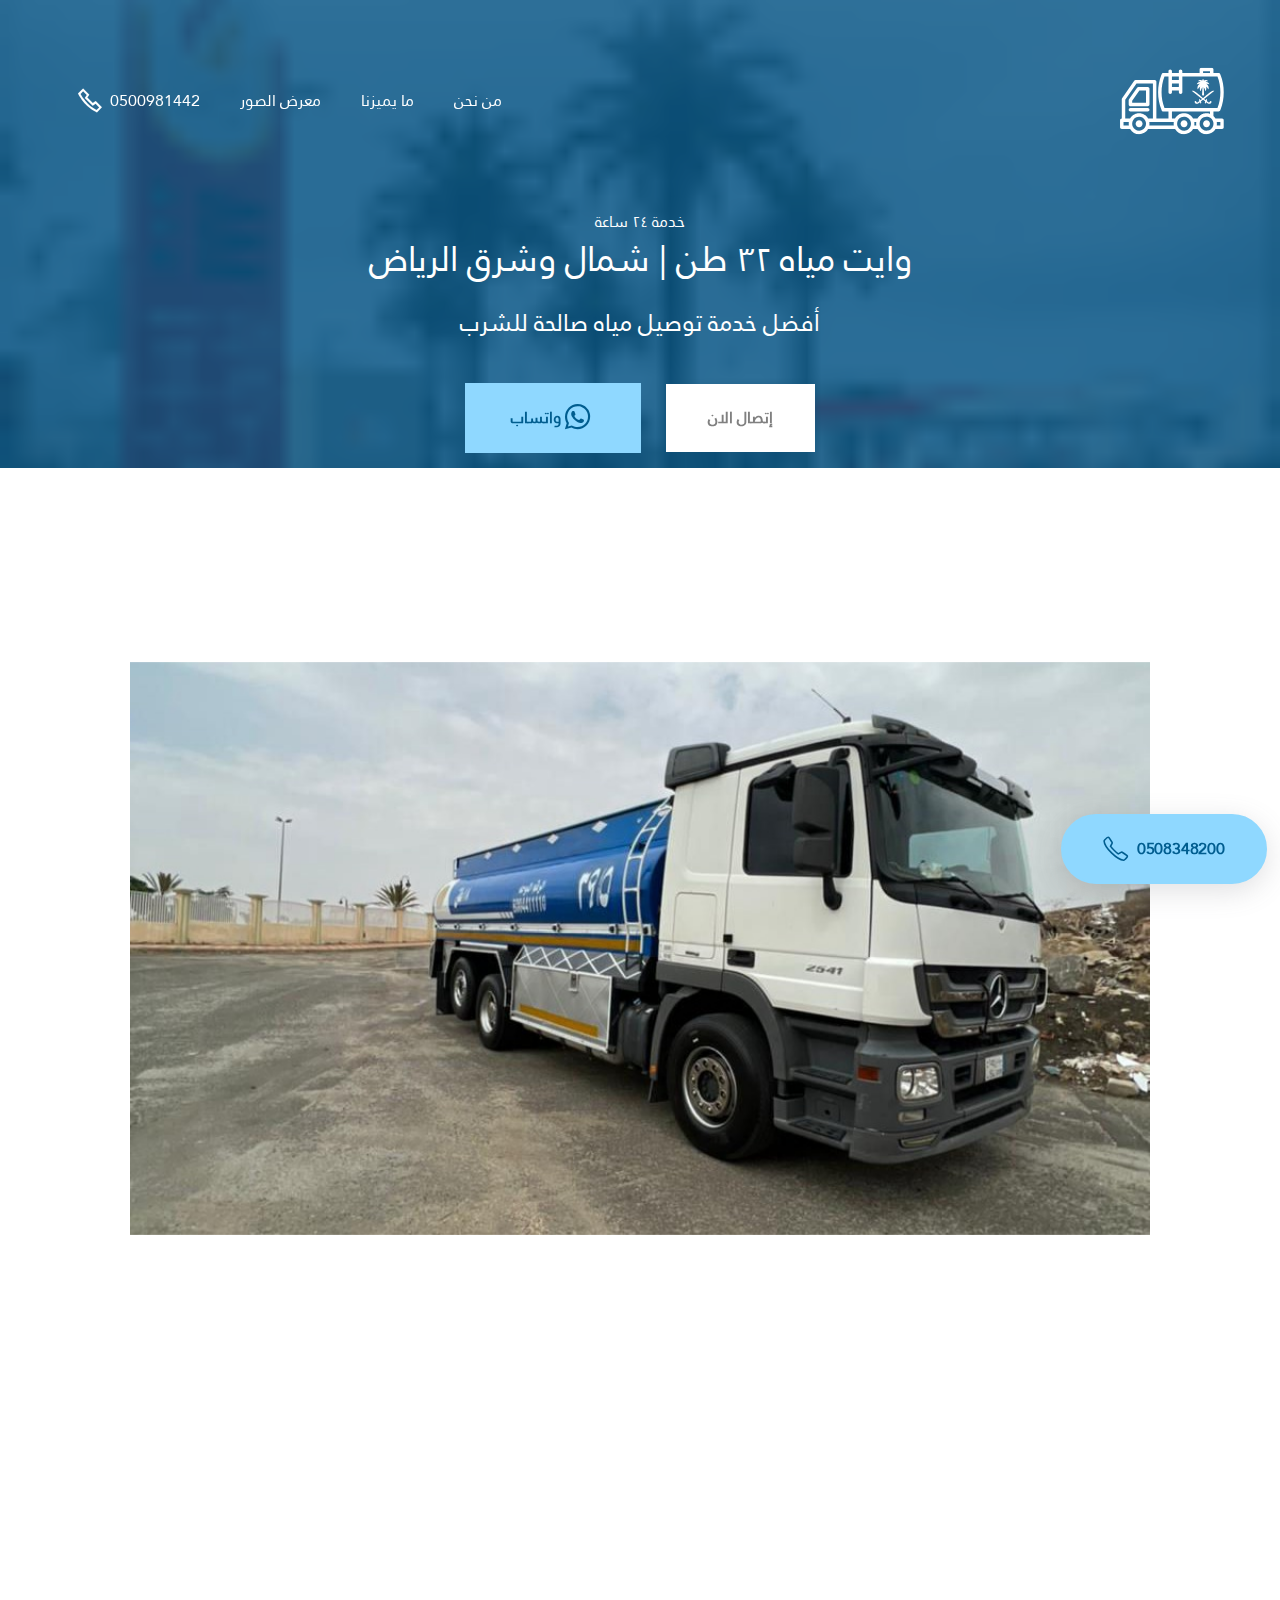
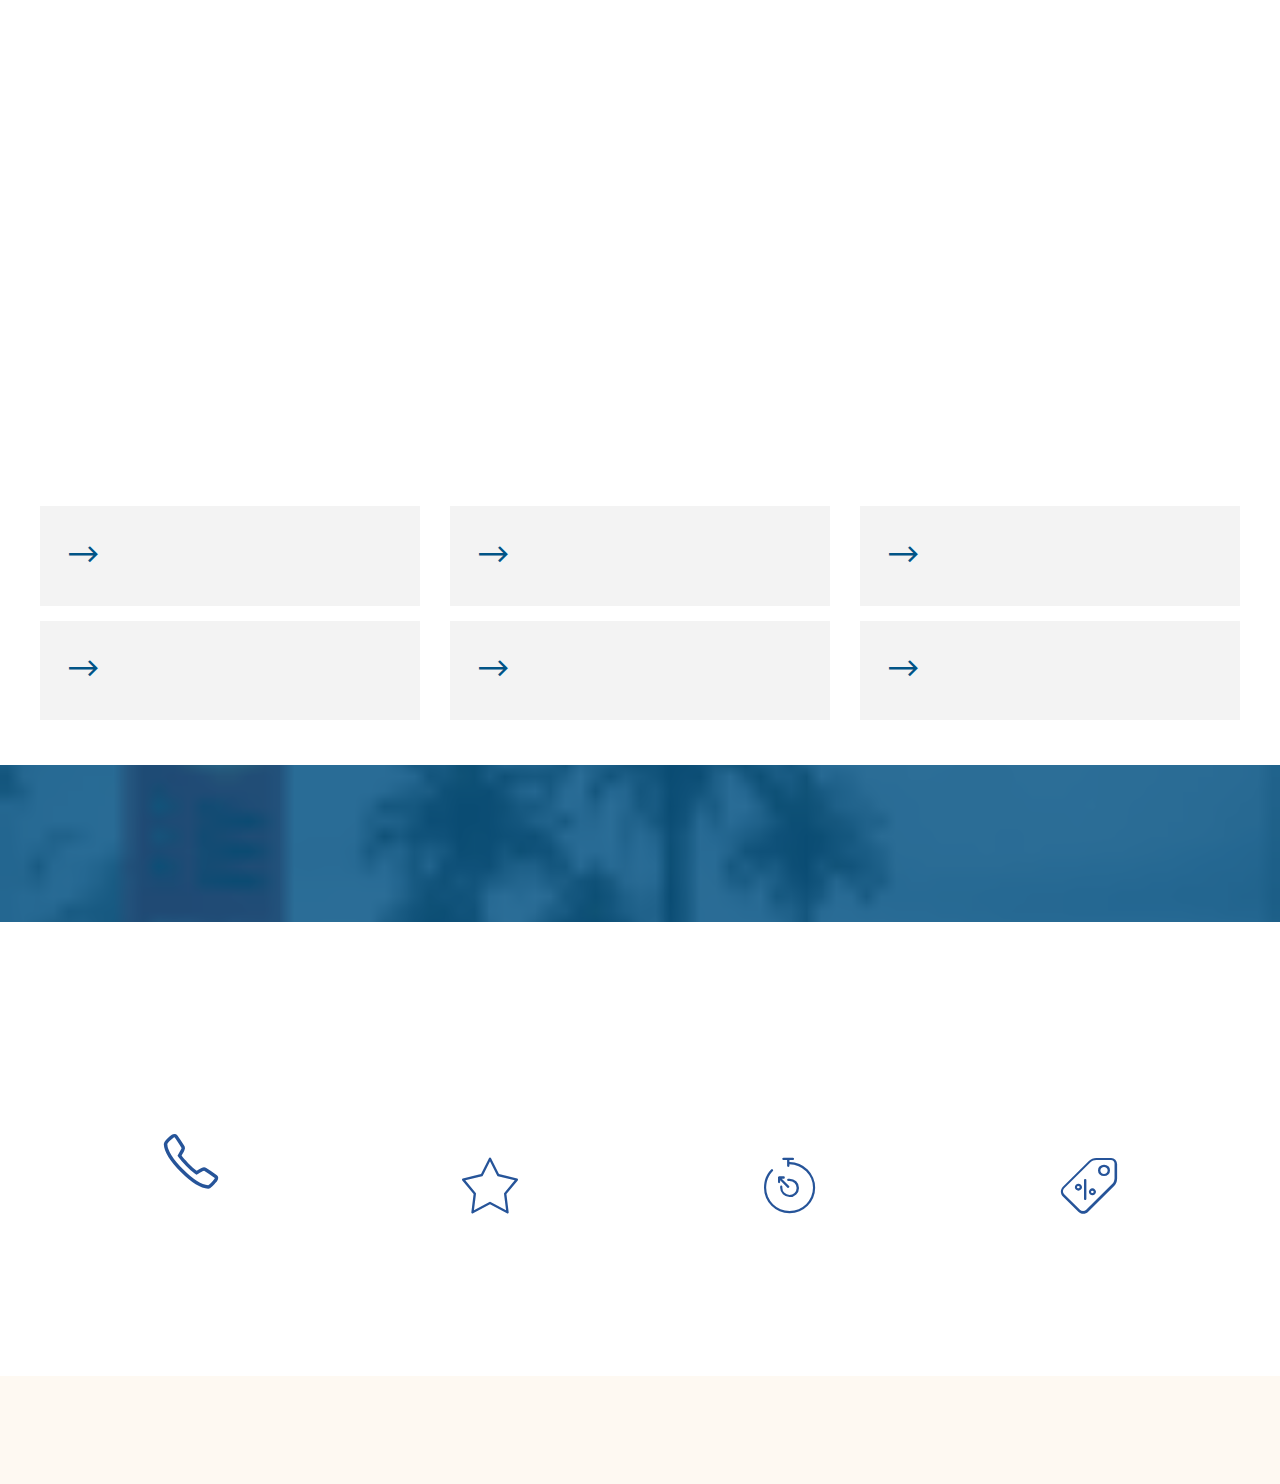
==== commit c436e2db: "ok" ====
--- a/index.html
+++ b/index.html
@@ -46,7 +46,6 @@
   
   
   
-
 </head>
 <body>
   
@@ -75,7 +74,7 @@
         </button>
         <div class="collapse navbar-collapse" id="navbarSupportedContent">
             <ul class="navbar-nav nav-dropdown" data-app-modern-menu="true"><li class="nav-item"><a class="nav-link link text-white text-primary display-7" href="index.html#content1-4">من نحن</a></li><li class="nav-item"><a class="nav-link link text-white text-primary display-7" href="index.html#features4-y">ما يميزنا</a></li><li class="nav-item"><a class="nav-link link text-white text-primary display-7" href="index.html#slider2-g">معرض الصور</a></li>
-              <li class="nav-item"><a class="nav-link link text-white text-primary display-7" href="tel:0508348200" aria-expanded="false">0508348200&nbsp;&nbsp;<span class="mobi-mbri mobi-mbri-phone mbr-iconfont mbr-iconfont-btn"></span></a></li></ul>
+              <li class="nav-item"><a class="nav-link link text-white text-primary display-7" href="tel:0500981442" aria-expanded="false">0500981442&nbsp;&nbsp;<span class="mobi-mbri mobi-mbri-phone mbr-iconfont mbr-iconfont-btn"></span></a></li></ul>
             
         </div>
       </div>
@@ -110,11 +109,11 @@
     <div class="container">
         <div class="row justify-content-center">
             <div class="col-12 col-md-10">
-                <div class="carousel slide" id="tiJ3TFJmRi" data-interval="5000">
+                <div class="carousel slide" id="ttnkdV2X86" data-interval="5000">
                     
                     <ol class="carousel-indicators">
-                        <li data-slide-to="0" class="active" data-bs-slide-to="0" data-target="#tiJ3TFJmRi"></li>
-                        <li data-slide-to="1" data-bs-slide-to="1" data-target="#tiJ3TFJmRi"></li><li data-slide-to="2" data-bs-slide-to="2" data-target="#tiJ3TFJmRi"></li>
+                        <li data-slide-to="0" class="active" data-bs-slide-to="0" data-target="#ttnkdV2X86"></li>
+                        <li data-slide-to="1" data-bs-slide-to="1" data-target="#ttnkdV2X86"></li><li data-slide-to="2" data-bs-slide-to="2" data-target="#ttnkdV2X86"></li>
                         
                     </ol>
                     <div class="carousel-inner">
@@ -137,11 +136,11 @@
                         </div>
                         
                     </div>
-                    <a class="carousel-control carousel-control-prev" role="button" data-slide="prev" href="#tiJ3TFJmRi">
+                    <a class="carousel-control carousel-control-prev" role="button" data-slide="prev" href="#ttnkdV2X86">
                         <span class="mobi-mbri mobi-mbri-arrow-prev" aria-hidden="true"></span>
                         <span class="sr-only">Previous</span>
                     </a>
-                    <a class="carousel-control carousel-control-next" role="button" data-slide="next" href="#tiJ3TFJmRi">
+                    <a class="carousel-control carousel-control-next" role="button" data-slide="next" href="#ttnkdV2X86">
                         <span class="mobi-mbri mobi-mbri-arrow-next" aria-hidden="true"></span>
                         <span class="sr-only">Next</span>
                     </a>
@@ -447,6 +446,5 @@
   
   
   <input name="animation" type="hidden">
-  
-</body>
+  </body>
 </html>--- a/assets/mobirise/css/mbr-additional.css
+++ b/assets/mobirise/css/mbr-additional.css
@@ -2856,3 +2856,2124 @@
 .cid-rRBNq1QjUI .media-container-row .mbr-text {
   text-align: center;
 }
+section {
+  background-color: #eeeeee; }
+
+.form-control:focus {
+  box-shadow: none; }
+
+:focus {
+  outline: none; }
+
+section,
+.container,
+.container-fluid {
+  position: relative;
+  word-wrap: break-word; }
+
+a.mbr-iconfont:hover {
+  text-decoration: none; }
+
+.article .lead p,
+.article .lead ul,
+.article .lead ol,
+.article .lead pre,
+.article .lead blockquote {
+  margin-bottom: 0; }
+
+a {
+  font-style: normal;
+  font-weight: 400;
+  cursor: pointer; }
+  a, a:hover {
+    text-decoration: none; }
+
+figure {
+  margin-bottom: 0; }
+
+body {
+  color: #747474;
+  direction:rtl;
+}
+
+h1,
+h2,
+h3,
+h4,
+h5,
+h6,
+.h1,
+.h2,
+.h3,
+.h4,
+.h5,
+.h6,
+.display-1,
+.display-2,
+.display-3,
+.display-4 {
+  line-height: 1;
+  word-break: break-word;
+  word-wrap: break-word; }
+
+b,
+strong {
+  font-weight: 500; }
+
+blockquote {
+  padding: 10px 0 10px 20px;
+  position: relative;
+  border-left: 2px solid;
+  border-color: #ff3366; }
+
+input:-webkit-autofill, input:-webkit-autofill:hover, input:-webkit-autofill:focus, input:-webkit-autofill:active {
+  transition-delay: 9999s;
+  transition-property: background-color, color; }
+
+textarea[type="hidden"] {
+  display: none; }
+
+body {
+  position: relative; }
+
+section {
+  background-position: 50% 50%;
+  background-repeat: no-repeat;
+  background-size: cover; }
+  section .mbr-background-video,
+  section .mbr-background-video-preview {
+    position: absolute;
+    bottom: 0;
+    left: 0;
+    right: 0;
+    top: 0; }
+
+.hidden {
+  visibility: hidden; }
+
+.mbr-z-index20 {
+  z-index: 20; }
+
+/*! Base colors */
+.mbr-white {
+  color: #ffffff; }
+
+.mbr-black {
+  color: #101010; }
+
+.mbr-bg-white {
+  background-color: #ffffff; }
+
+.mbr-bg-black {
+  background-color: #000000; }
+
+/*! Text-aligns */
+.align-left {
+  text-align: left; }
+
+.align-center {
+  text-align: center; }
+
+.align-right {
+  text-align: right; }
+
+/*! Font-weight  */
+.mbr-light {
+  font-weight: 300; }
+
+.mbr-regular {
+  font-weight: 400; }
+
+.mbr-semibold {
+  font-weight: 500; }
+
+.mbr-bold {
+  font-weight: 500; }
+
+/*! Media.text-black:hover, a.text-black:focus */
+.media-size-item {
+  -webkit-flex: 1 1 auto;
+  -moz-flex: 1 1 auto;
+  -ms-flex: 1 1 auto;
+  -o-flex: 1 1 auto;
+  flex: 1 1 auto; }
+
+.media-content {
+  -webkit-flex-basis: 100%;
+  flex-basis: 100%; }
+
+.media-container-row {
+  display: -ms-flexbox;
+  display: -webkit-flex;
+  display: flex;
+  -webkit-flex-direction: row;
+  -ms-flex-direction: row;
+  flex-direction: row;
+  -webkit-flex-wrap: wrap;
+  -ms-flex-wrap: wrap;
+  flex-wrap: wrap;
+  -webkit-justify-content: center;
+  -ms-flex-pack: center;
+  justify-content: center;
+  -webkit-align-content: center;
+  -ms-flex-line-pack: center;
+  align-content: center;
+  -webkit-align-items: start;
+  -ms-flex-align: start;
+  align-items: start; }
+  .media-container-row .media-size-item {
+    width: 400px; }
+
+.media-container-column {
+  display: -ms-flexbox;
+  display: -webkit-flex;
+  display: flex;
+  -webkit-flex-direction: column;
+  -ms-flex-direction: column;
+  flex-direction: column;
+  -webkit-flex-wrap: wrap;
+  -ms-flex-wrap: wrap;
+  flex-wrap: wrap;
+  -webkit-justify-content: center;
+  -ms-flex-pack: center;
+  justify-content: center;
+  -webkit-align-content: center;
+  -ms-flex-line-pack: center;
+  align-content: center;
+  -webkit-align-items: stretch;
+  -ms-flex-align: stretch;
+  align-items: stretch; }
+  .media-container-column > * {
+    width: 100%; }
+
+@media (min-width: 992px) {
+  .media-container-row {
+    -webkit-flex-wrap: nowrap;
+    -ms-flex-wrap: nowrap;
+    flex-wrap: nowrap; } }
+figure {
+  overflow: hidden; }
+
+figure[mbr-media-size] {
+  transition: width 0.1s; }
+
+.mbr-figure img,
+.mbr-figure iframe {
+  display: block;
+  width: 100%; }
+
+.card {
+  background-color: transparent;
+  border: none; }
+
+.card-box {
+  width: 100%; }
+
+.card-img {
+  flex-shrink: 0;
+  -webkit-flex-shrink: 0; }
+
+.media {
+  max-width: 100%;
+  margin: 0 auto; }
+
+.mbr-figure {
+  -ms-flex-item-align: center;
+  -ms-grid-row-align: center;
+  -webkit-align-self: center;
+  align-self: center; }
+
+.media-container > div {
+  max-width: 100%; }
+
+.mbr-figure img,
+.card-img img {
+  width: 100%; }
+
+@media (max-width: 991px) {
+  .media-size-item {
+    width: auto !important; }
+
+  .media {
+    width: auto; }
+
+  .mbr-figure {
+    width: 100% !important; } }
+/*! Buttons */
+.mbr-section-btn {
+  margin-left: 0rem;
+  margin-right: 0rem;
+  font-size: 0; }
+
+nav .mbr-section-btn {
+  margin-left: 0rem;
+  margin-right: 0rem; }
+
+/*! Btn icon margin */
+.btn .mbr-iconfont,
+.btn.btn-sm .mbr-iconfont {
+  cursor: pointer;
+  margin-right: 0.5rem; }
+
+.btn.btn-md .mbr-iconfont,
+.btn.btn-md .mbr-iconfont {
+  margin-right: 0.8rem; }
+
+.mbr-regular {
+  font-weight: 400; }
+
+.mbr-semibold {
+  font-weight: 500; }
+
+.mbr-bold {
+  font-weight: 500; }
+
+[type="submit"] {
+  -webkit-appearance: none; }
+
+/*! Full-screen */
+.mbr-fullscreen .mbr-overlay {
+  min-height: 100vh; }
+
+.mbr-fullscreen {
+  display: flex;
+  display: -webkit-flex;
+  display: -moz-flex;
+  display: -ms-flex;
+  display: -o-flex;
+  align-items: center;
+  -webkit-align-items: center;
+  min-height: 100vh;
+  padding-top: 3rem;
+  padding-bottom: 3rem; }
+
+/*! Map */
+.map {
+  height: 25rem;
+  position: relative; }
+  .map iframe {
+    width: 100%;
+    height: 100%; }
+
+/* Form */
+.form-asterisk {
+  font-family: initial;
+  position: absolute;
+  top: -2px;
+  font-weight: normal; }
+
+/*! Scroll to top arrow */
+.mbr-arrow-up {
+  bottom: 25px;
+  right: 90px;
+  position: fixed;
+  text-align: right;
+  z-index: 5000;
+  color: #ffffff;
+  font-size: 32px;
+  transform: rotate(180deg);
+  -webkit-transform: rotate(180deg); }
+
+.mbr-arrow-up a {
+  background: rgba(0, 0, 0, 0.2);
+  border-radius: 3px;
+  color: #fff;
+  display: inline-block;
+  height: 60px;
+  width: 60px;
+  outline-style: none !important;
+  position: relative;
+  text-decoration: none;
+  transition: all .3s ease-in-out;
+  cursor: pointer;
+  text-align: center; }
+  .mbr-arrow-up a:hover {
+    background-color: rgba(0, 0, 0, 0.4); }
+  .mbr-arrow-up a i {
+    line-height: 60px; }
+
+.mbr-arrow-up-icon {
+  display: block;
+  color: #fff; }
+
+.mbr-arrow-up-icon::before {
+  content: "\203a";
+  display: inline-block;
+  font-family: serif;
+  font-size: 32px;
+  line-height: 1;
+  font-style: normal;
+  position: relative;
+  top: 6px;
+  left: -4px;
+  -webkit-transform: rotate(-90deg);
+  transform: rotate(-90deg); }
+
+/*! Arrow Down */
+.mbr-arrow {
+  position: absolute;
+  bottom: 45px;
+  left: 50%;
+  width: 60px;
+  height: 60px;
+  cursor: pointer;
+  background-color: rgba(80, 80, 80, 0.5);
+  border-radius: 50%;
+  -webkit-transform: translateX(-50%);
+  transform: translateX(-50%); }
+  .mbr-arrow > a {
+    display: inline-block;
+    text-decoration: none;
+    outline-style: none;
+    -webkit-animation: arrowdown 1.7s ease-in-out infinite;
+    animation: arrowdown 1.7s ease-in-out infinite; }
+    .mbr-arrow > a > i {
+      position: absolute;
+      top: -2px;
+      left: 15px;
+      font-size: 2rem; }
+
+@keyframes arrowdown {
+  0% {
+    transform: translateY(0px);
+    -webkit-transform: translateY(0px); }
+  50% {
+    transform: translateY(-5px);
+    -webkit-transform: translateY(-5px); }
+  100% {
+    transform: translateY(0px);
+    -webkit-transform: translateY(0px); } }
+@-webkit-keyframes arrowdown {
+  0% {
+    transform: translateY(0px);
+    -webkit-transform: translateY(0px); }
+  50% {
+    transform: translateY(-5px);
+    -webkit-transform: translateY(-5px); }
+  100% {
+    transform: translateY(0px);
+    -webkit-transform: translateY(0px); } }
+@media (max-width: 500px) {
+  .mbr-arrow-up {
+    left: 50%;
+    right: auto;
+    transform: translateX(-50%) rotate(180deg);
+    -webkit-transform: translateX(-50%) rotate(180deg); } }
+/*Gradients animation*/
+@keyframes gradient-animation {
+  from {
+    background-position: 0% 100%;
+    animation-timing-function: ease-in-out; }
+  to {
+    background-position: 100% 0%;
+    animation-timing-function: ease-in-out; } }
+@-webkit-keyframes gradient-animation {
+  from {
+    background-position: 0% 100%;
+    animation-timing-function: ease-in-out; }
+  to {
+    background-position: 100% 0%;
+    animation-timing-function: ease-in-out; } }
+.bg-gradient {
+  background-size: 200% 200%;
+  animation: gradient-animation 5s infinite alternate;
+  -webkit-animation: gradient-animation 5s infinite alternate; }
+
+.menu .navbar-brand {
+  display: -webkit-flex; }
+  .menu .navbar-brand span {
+    display: flex;
+    display: -webkit-flex; }
+  .menu .navbar-brand .navbar-caption-wrap {
+    display: -webkit-flex; }
+  .menu .navbar-brand .navbar-logo img {
+    display: -webkit-flex; }
+@media (min-width: 768px) and (max-width: 991px) {
+  .menu .navbar-toggleable-sm .navbar-nav {
+    display: -webkit-box;
+    display: -webkit-flex;
+    display: -ms-flexbox; } }
+@media (max-width: 991px) {
+  .menu .navbar-collapse {
+    max-height: 93.5vh; } }
+@media (min-width: 992px) {
+  .menu .navbar-nav.nav-dropdown {
+    display: -webkit-flex; }
+  .menu .navbar-toggleable-sm .navbar-collapse {
+    display: -webkit-flex !important; }
+  .menu .collapsed .navbar-collapse {
+    max-height: 93.5vh; }
+    .menu .collapsed .navbar-collapse.show {
+      overflow: auto; } }
+@media (max-width: 767px) {
+  .menu .navbar-collapse {
+    max-height: 80vh; } }
+
+.navbar {
+  display: -webkit-flex;
+  -webkit-flex-wrap: wrap;
+  -webkit-align-items: center;
+  -webkit-justify-content: space-between; }
+
+.navbar-collapse {
+  -webkit-flex-basis: 100%;
+  -webkit-flex-grow: 1;
+  -webkit-align-items: center; }
+
+.nav {
+  display: -webkit-flex;
+  -webkit-flex-wrap: wrap; }
+
+.row {
+  display: -webkit-flex;
+  -webkit-flex-wrap: wrap; }
+
+.justify-content-center {
+  -webkit-justify-content: center; }
+
+.form-inline {
+  display: -webkit-flex;
+  -webkit-flex-flow: row wrap;
+  -webkit-align-items: center; }
+
+.card-wrapper {
+  -webkit-flex: 1; }
+
+.carousel-control {
+  z-index: 10;
+  display: -webkit-flex;
+  -webkit-align-items: center;
+  -webkit-justify-content: center; }
+
+.carousel-controls {
+  display: -webkit-flex; }
+
+.media {
+  display: -webkit-flex; }
+
+.form-group:focus {
+  outline: none; }
+
+.jq-selectbox__select {
+  padding: 1.07em .5em;
+  position: absolute;
+  top: 0;
+  left: 0;
+  width: 100%; }
+
+.jq-selectbox__dropdown {
+  position: absolute;
+  top: 100%;
+  left: 0 !important;
+  width: 100% !important; }
+
+.jq-selectbox__trigger-arrow {
+  transform: translateY(-50%); }
+
+.jq-selectbox li {
+  padding: 1.07em .5em; }
+
+input[type="range"] {
+  padding-left: 0 !important;
+  padding-right: 0 !important; }
+
+.modal-dialog,
+.modal-content {
+  height: 100%; }
+
+.modal-dialog .carousel-inner {
+  height: calc(100vh - 1.75rem); }
+  @media (max-width: 575px) {
+    .modal-dialog .carousel-inner {
+      height: calc(100vh - 1rem); } }
+
+.carousel-item {
+  text-align: center; }
+
+.carousel-item img {
+  margin: auto; }
+
+.navbar-toggler {
+  -webkit-align-self: flex-start;
+  -ms-flex-item-align: start;
+  align-self: flex-start;
+  padding: 0.25rem 0.75rem;
+  font-size: 1.25rem;
+  line-height: 1;
+  background: transparent;
+  border: 1px solid transparent;
+  -webkit-border-radius: 0.25rem;
+  border-radius: 0.25rem; }
+
+.navbar-toggler:focus,
+.navbar-toggler:hover {
+  text-decoration: none; }
+
+.navbar-toggler-icon {
+  display: inline-block;
+  width: 1.5em;
+  height: 1.5em;
+  vertical-align: middle;
+  content: "";
+  background: no-repeat center center;
+  -webkit-background-size: 100% 100%;
+  -o-background-size: 100% 100%;
+  background-size: 100% 100%; }
+
+.navbar-toggler-left {
+  position: absolute;
+  left: 1rem; }
+
+.navbar-toggler-right {
+  position: absolute;
+  right: 1rem; }
+
+@media (max-width: 575px) {
+  .navbar-toggleable .navbar-nav .dropdown-menu {
+    position: static;
+    float: none; }
+
+  .navbar-toggleable > .container {
+    padding-right: 0;
+    padding-left: 0; } }
+@media (min-width: 576px) {
+  .navbar-toggleable {
+    -webkit-box-orient: horizontal;
+    -webkit-box-direction: normal;
+    -webkit-flex-direction: row;
+    -ms-flex-direction: row;
+    flex-direction: row;
+    -webkit-flex-wrap: nowrap;
+    -ms-flex-wrap: nowrap;
+    flex-wrap: nowrap;
+    -webkit-box-align: center;
+    -webkit-align-items: center;
+    -ms-flex-align: center;
+    align-items: center; }
+
+  .navbar-toggleable .navbar-nav {
+    -webkit-box-orient: horizontal;
+    -webkit-box-direction: normal;
+    -webkit-flex-direction: row;
+    -ms-flex-direction: row;
+    flex-direction: row; }
+
+  .navbar-toggleable .navbar-nav .nav-link {
+    padding-right: .5rem;
+    padding-left: .5rem; }
+
+  .navbar-toggleable > .container {
+    display: -webkit-box;
+    display: -webkit-flex;
+    display: -ms-flexbox;
+    display: flex;
+    -webkit-flex-wrap: nowrap;
+    -ms-flex-wrap: nowrap;
+    flex-wrap: nowrap;
+    -webkit-box-align: center;
+    -webkit-align-items: center;
+    -ms-flex-align: center;
+    align-items: center; }
+
+  .navbar-toggleable .navbar-collapse {
+    display: -webkit-box !important;
+    display: -webkit-flex !important;
+    display: -ms-flexbox !important;
+    display: flex !important;
+    width: 100%; }
+
+  .navbar-toggleable .navbar-toggler {
+    display: none; } }
+@media (max-width: 767px) {
+  .navbar-toggleable-sm .navbar-nav .dropdown-menu {
+    position: static;
+    float: none; }
+
+  .navbar-toggleable-sm > .container {
+    padding-right: 0;
+    padding-left: 0; } }
+@media (min-width: 768px) {
+  .navbar-toggleable-sm {
+    -webkit-box-orient: horizontal;
+    -webkit-box-direction: normal;
+    -webkit-flex-direction: row;
+    -ms-flex-direction: row;
+    flex-direction: row;
+    -webkit-flex-wrap: nowrap;
+    -ms-flex-wrap: nowrap;
+    flex-wrap: nowrap;
+    -webkit-box-align: center;
+    -webkit-align-items: center;
+    -ms-flex-align: center;
+    align-items: center; }
+
+  .navbar-toggleable-sm .navbar-nav {
+    -webkit-box-orient: horizontal;
+    -webkit-box-direction: normal;
+    -webkit-flex-direction: row;
+    -ms-flex-direction: row;
+    flex-direction: row; }
+
+  .navbar-toggleable-sm .navbar-nav .nav-link {
+    padding-right: .5rem;
+    padding-left: .5rem; }
+
+  .navbar-toggleable-sm > .container {
+    display: -webkit-box;
+    display: -webkit-flex;
+    display: -ms-flexbox;
+    display: flex;
+    -webkit-flex-wrap: nowrap;
+    -ms-flex-wrap: nowrap;
+    flex-wrap: nowrap;
+    -webkit-box-align: center;
+    -webkit-align-items: center;
+    -ms-flex-align: center;
+    align-items: center; }
+
+  .navbar-toggleable-sm .navbar-collapse {
+    display: none;
+    width: 100%; }
+
+  .navbar-toggleable-sm .navbar-toggler {
+    display: none; } }
+@media (max-width: 991px) {
+  .navbar-toggleable-md .navbar-nav .dropdown-menu {
+    position: static;
+    float: none; }
+
+  .navbar-toggleable-md > .container {
+    padding-right: 0;
+    padding-left: 0; } }
+@media (min-width: 992px) {
+  .navbar-toggleable-md {
+    -webkit-box-orient: horizontal;
+    -webkit-box-direction: normal;
+    -webkit-flex-direction: row;
+    -ms-flex-direction: row;
+    flex-direction: row;
+    -webkit-flex-wrap: nowrap;
+    -ms-flex-wrap: nowrap;
+    flex-wrap: nowrap;
+    -webkit-box-align: center;
+    -webkit-align-items: center;
+    -ms-flex-align: center;
+    align-items: center; }
+
+  .navbar-toggleable-md .navbar-nav {
+    -webkit-box-orient: horizontal;
+    -webkit-box-direction: normal;
+    -webkit-flex-direction: row;
+    -ms-flex-direction: row;
+    flex-direction: row; }
+
+  .navbar-toggleable-md .navbar-nav .nav-link {
+    padding-right: .5rem;
+    padding-left: .5rem; }
+
+  .navbar-toggleable-md > .container {
+    display: -webkit-box;
+    display: -webkit-flex;
+    display: -ms-flexbox;
+    display: flex;
+    -webkit-flex-wrap: nowrap;
+    -ms-flex-wrap: nowrap;
+    flex-wrap: nowrap;
+    -webkit-box-align: center;
+    -webkit-align-items: center;
+    -ms-flex-align: center;
+    align-items: center; }
+
+  .navbar-toggleable-md .navbar-collapse {
+    display: -webkit-box !important;
+    display: -webkit-flex !important;
+    display: -ms-flexbox !important;
+    display: flex !important;
+    width: 100%; }
+
+  .navbar-toggleable-md .navbar-toggler {
+    display: none; } }
+@media (max-width: 1199px) {
+  .navbar-toggleable-lg .navbar-nav .dropdown-menu {
+    position: static;
+    float: none; }
+
+  .navbar-toggleable-lg > .container {
+    padding-right: 0;
+    padding-left: 0; } }
+@media (min-width: 1200px) {
+  .navbar-toggleable-lg {
+    -webkit-box-orient: horizontal;
+    -webkit-box-direction: normal;
+    -webkit-flex-direction: row;
+    -ms-flex-direction: row;
+    flex-direction: row;
+    -webkit-flex-wrap: nowrap;
+    -ms-flex-wrap: nowrap;
+    flex-wrap: nowrap;
+    -webkit-box-align: center;
+    -webkit-align-items: center;
+    -ms-flex-align: center;
+    align-items: center; }
+
+  .navbar-toggleable-lg .navbar-nav {
+    -webkit-box-orient: horizontal;
+    -webkit-box-direction: normal;
+    -webkit-flex-direction: row;
+    -ms-flex-direction: row;
+    flex-direction: row; }
+
+  .navbar-toggleable-lg .navbar-nav .nav-link {
+    padding-right: .5rem;
+    padding-left: .5rem; }
+
+  .navbar-toggleable-lg > .container {
+    display: -webkit-box;
+    display: -webkit-flex;
+    display: -ms-flexbox;
+    display: flex;
+    -webkit-flex-wrap: nowrap;
+    -ms-flex-wrap: nowrap;
+    flex-wrap: nowrap;
+    -webkit-box-align: center;
+    -webkit-align-items: center;
+    -ms-flex-align: center;
+    align-items: center; }
+
+  .navbar-toggleable-lg .navbar-collapse {
+    display: -webkit-box !important;
+    display: -webkit-flex !important;
+    display: -ms-flexbox !important;
+    display: flex !important;
+    width: 100%; }
+
+  .navbar-toggleable-lg .navbar-toggler {
+    display: none; } }
+.navbar-toggleable-xl {
+  -webkit-box-orient: horizontal;
+  -webkit-box-direction: normal;
+  -webkit-flex-direction: row;
+  -ms-flex-direction: row;
+  flex-direction: row;
+  -webkit-flex-wrap: nowrap;
+  -ms-flex-wrap: nowrap;
+  flex-wrap: nowrap;
+  -webkit-box-align: center;
+  -webkit-align-items: center;
+  -ms-flex-align: center;
+  align-items: center; }
+
+.navbar-toggleable-xl .navbar-nav .dropdown-menu {
+  position: static;
+  float: none; }
+
+.navbar-toggleable-xl > .container {
+  padding-right: 0;
+  padding-left: 0; }
+
+.navbar-toggleable-xl .navbar-nav {
+  -webkit-box-orient: horizontal;
+  -webkit-box-direction: normal;
+  -webkit-flex-direction: row;
+  -ms-flex-direction: row;
+  flex-direction: row; }
+
+.navbar-toggleable-xl .navbar-nav .nav-link {
+  padding-right: .5rem;
+  padding-left: .5rem; }
+
+.navbar-toggleable-xl > .container {
+  display: -webkit-box;
+  display: -webkit-flex;
+  display: -ms-flexbox;
+  display: flex;
+  -webkit-flex-wrap: nowrap;
+  -ms-flex-wrap: nowrap;
+  flex-wrap: nowrap;
+  -webkit-box-align: center;
+  -webkit-align-items: center;
+  -ms-flex-align: center;
+  align-items: center; }
+
+.navbar-toggleable-xl .navbar-collapse {
+  display: -webkit-box !important;
+  display: -webkit-flex !important;
+  display: -ms-flexbox !important;
+  display: flex !important;
+  width: 100%; }
+
+.navbar-toggleable-xl .navbar-toggler {
+  display: none; }
+
+.card-img {
+  width: auto; }
+
+.menu .navbar.collapsed:not(.beta-menu) {
+  flex-direction: column;
+  -webkit-flex-direction: column; }
+
+.carousel-item.active,
+.carousel-item-next,
+.carousel-item-prev {
+  display: -webkit-box;
+  display: -webkit-flex;
+  display: -ms-flexbox;
+  display: flex; }
+
+.note-air-layout .dropup .dropdown-menu,
+.note-air-layout .navbar-fixed-bottom .dropdown .dropdown-menu {
+  bottom: initial !important; }
+
+html,
+body {
+  height: auto;
+  min-height: 100vh; }
+
+.dropup .dropdown-toggle::after {
+  display: none; }
+
+.mbr-section-title {
+  font-style: normal; }
+
+.mbr-text {
+  font-style: normal; }
+
+body {
+  font-style: normal;
+  font-weight: 400; }
+
+.btn {
+  font-weight: 800;
+  border-width: 2px;
+  font-style: normal;
+  letter-spacing: -0.2px;
+  margin-right: 0.8rem;
+  margin-left: 0.8rem;
+  margin-bottom: 1rem;
+  white-space: normal;
+  -webkit-transition: all .3s ease-in-out;
+  -moz-transition: all .3s ease-in-out;
+  transition: all .3s ease-in-out;
+  display: inline-flex;
+  align-items: center;
+  justify-content: center;
+  word-break: break-word;
+  -webkit-align-items: center;
+  -webkit-justify-content: center;
+  display: -webkit-inline-flex;
+  overflow: hidden; }
+
+.btn-sm {
+  font-weight: 500;
+  letter-spacing: 1px;
+  -webkit-transition: all .3s ease-in-out;
+  -moz-transition: all .3s ease-in-out;
+  transition: all .3s ease-in-out; }
+
+.btn-md {
+  border-radius: 0px;
+  font-weight: 500;
+  letter-spacing: 1px;
+  -webkit-transition: all .3s ease-in-out;
+  -moz-transition: all .3s ease-in-out;
+  transition: all .3s ease-in-out; }
+
+.btn-lg {
+  font-weight: 500;
+  letter-spacing: 1px;
+  margin: .4rem .8rem !important;
+  -webkit-transition: all .3s ease-in-out;
+  -moz-transition: all .3s ease-in-out;
+  transition: all .3s ease-in-out; }
+
+.btn-form {
+  margin: 0;
+  border-radius: 0; }
+  .btn-form:hover {
+    cursor: pointer; }
+
+#scrollToTop a i:before {
+  content: '';
+  position: absolute;
+  height: 40%;
+  top: 25%;
+  background: #fff;
+  width: 2px;
+  left: calc(50% - 1px); }
+#scrollToTop a i:after {
+  content: '';
+  position: absolute;
+  display: block;
+  border-top: 2px solid #fff;
+  border-right: 2px solid #fff;
+  width: 40%;
+  height: 40%;
+  left: 30%;
+  bottom: 30%;
+  transform: rotate(135deg);
+  -webkit-transform: rotate(135deg); }
+
+/* Others*/
+.note-check a[data-value=Rubik] {
+  font-style: normal; }
+
+.mbr-arrow a {
+  color: #ffffff; }
+
+@media (max-width: 767px) {
+  .mbr-arrow {
+    display: none; } }
+.form-control-label {
+  position: relative;
+  cursor: pointer;
+  margin-bottom: .357em;
+  padding: 0; }
+
+.alert {
+  color: #ffffff;
+  border-radius: 0;
+  border: 0;
+  font-size: .875rem;
+  line-height: 1.5;
+  margin-bottom: 1.875rem;
+  padding: 1.25rem;
+  position: relative; }
+  .alert.alert-form::after {
+    background-color: inherit;
+    bottom: -7px;
+    content: "";
+    display: block;
+    height: 14px;
+    left: 50%;
+    margin-left: -7px;
+    position: absolute;
+    transform: rotate(45deg);
+    width: 14px;
+    -webkit-transform: rotate(45deg); }
+
+.form-control {
+  background-color: #f3f3f3;
+  box-shadow: none;
+  color: #565656;
+  line-height: 1.43;
+  min-height: 3.5em;
+  padding: 1.07em .5em; }
+
+.mbr-overlay {
+  background-color: #000;
+  bottom: 0;
+  left: 0;
+  opacity: .5;
+  position: absolute;
+  right: 0;
+  top: 0;
+  z-index: 0;
+  pointer-events: none; }
+
+blockquote {
+  font-style: italic;
+  padding: 10px 0 10px 20px;
+  font-size: 1.09rem;
+  position: relative;
+  border-width: 3px; }
+
+ul,
+ol,
+pre,
+blockquote {
+  margin-bottom: 2.3125rem; }
+
+pre {
+  background: #f4f4f4;
+  padding: 10px 24px;
+  white-space: pre-wrap; }
+
+.inactive {
+  -webkit-user-select: none;
+  -moz-user-select: none;
+  -ms-user-select: none;
+  user-select: none;
+  pointer-events: none;
+  -webkit-user-drag: none;
+  user-drag: none; }
+
+.mbr-section__comments .row {
+  justify-content: center;
+  -webkit-justify-content: center; }
+
+a.text-black {
+  color: #101010; }
+
+@media (min-width: 1200px) {
+  .container {
+    max-width: 1260px !important; } }
+@media (min-width: 768px) and (max-width: 1200px) {
+  .container {
+    max-width: 100%; } }
+
+/*# sourceMappingURL=style.css.map */
+.cid-ttni85zdAS .dropdown-item:before {
+  font-family: MobiriseIcons !important;
+  content: '\e966';
+  display: inline-block;
+  width: 0;
+  position: absolute;
+  left: 1rem;
+  top: 0.5rem;
+  margin-right: 0.5rem;
+  line-height: 1;
+  font-size: inherit;
+  vertical-align: middle;
+  text-align: center;
+  overflow: hidden;
+  -webkit-transform: scale(0, 1);
+  transform: scale(0, 1);
+  -webkit-transition: all 0.25s ease-in-out;
+  -moz-transition: all 0.25s ease-in-out;
+  transition: all 0.25s ease-in-out;
+}
+.cid-ttni85zdAS .nav-item:focus,
+.cid-ttni85zdAS .nav-link:focus {
+  outline: none;
+}
+.cid-ttni85zdAS .dropdown .dropdown-menu .dropdown-item {
+  width: auto;
+  -webkit-transition: all 0.25s ease-in-out;
+  -moz-transition: all 0.25s ease-in-out;
+  transition: all 0.25s ease-in-out;
+}
+.cid-ttni85zdAS .dropdown .dropdown-menu .dropdown-item::after {
+  right: 0.5rem;
+}
+.cid-ttni85zdAS .dropdown .dropdown-menu .dropdown-item .mbr-iconfont {
+  margin-left: -1.8rem;
+  font-size: inherit;
+}
+.cid-ttni85zdAS .dropdown .dropdown-menu .dropdown-item .mbr-iconfont:before {
+  display: inline-block;
+  -webkit-transform: scale(1, 1);
+  transform: scale(1, 1);
+  -webkit-transition: all 0.25s ease-in-out;
+  -moz-transition: all 0.25s ease-in-out;
+  transition: all 0.25s ease-in-out;
+}
+.cid-ttni85zdAS .collapsed .dropdown-menu .dropdown-item:before {
+  display: none;
+}
+.cid-ttni85zdAS .collapsed .dropdown .dropdown-menu .dropdown-item {
+  padding: 0.235em 1.5em 0.235em 1.5em !important;
+  transition: none;
+  margin: 0 !important;
+}
+.cid-ttni85zdAS .collapsed .mbr-iconfont {
+  padding-left: 0rem !important;
+}
+.cid-ttni85zdAS .navbar {
+  min-height: 77px;
+  transition: all .3s;
+  background: #015486;
+  background: none;
+}
+.cid-ttni85zdAS .navbar.opened {
+  transition: all .3s;
+  background: #015486 !important;
+}
+.cid-ttni85zdAS .navbar .dropdown-item {
+  padding: .235rem 1.5rem;
+}
+.cid-ttni85zdAS .navbar .navbar-collapse {
+  -webkit-justify-content: flex-end;
+  justify-content: flex-end;
+  z-index: 1;
+}
+.cid-ttni85zdAS .navbar.collapsed .nav-item .nav-link::before {
+  display: none;
+}
+.cid-ttni85zdAS .navbar.collapsed.opened .dropdown-menu {
+  top: 0;
+}
+@media (min-width: 992px) {
+  .cid-ttni85zdAS .navbar.collapsed.opened:not(.navbar-short) .navbar-collapse {
+    max-height: calc(98.5vh - 6.6rem);
+  }
+}
+.cid-ttni85zdAS .navbar.collapsed .dropdown-menu {
+  background: transparent !important;
+}
+.cid-ttni85zdAS .navbar.collapsed .dropdown-menu .dropdown-submenu {
+  left: 0 !important;
+}
+.cid-ttni85zdAS .navbar.collapsed .dropdown-menu .dropdown-item:after {
+  right: auto;
+}
+.cid-ttni85zdAS .navbar.collapsed .dropdown-menu .dropdown-toggle[data-toggle="dropdown-submenu"]:after {
+  margin-left: .25rem;
+  border-top: 0.35em solid;
+  border-right: 0.35em solid transparent;
+  border-left: 0.35em solid transparent;
+  border-bottom: 0;
+  top: 55%;
+}
+.cid-ttni85zdAS .navbar.collapsed ul.navbar-nav li {
+  margin: auto;
+}
+.cid-ttni85zdAS .navbar.collapsed .dropdown-menu .dropdown-item {
+  padding: .25rem 1.5rem;
+  text-align: center;
+}
+.cid-ttni85zdAS .navbar.collapsed .icons-menu {
+  padding-left: 0;
+  padding-top: .5rem;
+  padding-bottom: .5rem;
+}
+@media (max-width: 991px) {
+  .cid-ttni85zdAS .navbar .nav-item .nav-link::before {
+    display: none;
+  }
+  .cid-ttni85zdAS .navbar.opened .dropdown-menu {
+    top: 0;
+  }
+  .cid-ttni85zdAS .navbar .dropdown-menu {
+    background: transparent !important;
+  }
+  .cid-ttni85zdAS .navbar .dropdown-menu .dropdown-submenu {
+    left: 0 !important;
+  }
+  .cid-ttni85zdAS .navbar .dropdown-menu .dropdown-item:after {
+    right: auto;
+  }
+  .cid-ttni85zdAS .navbar .dropdown-menu .dropdown-toggle[data-toggle="dropdown-submenu"]:after {
+    margin-left: .25rem;
+    border-top: 0.35em solid;
+    border-right: 0.35em solid transparent;
+    border-left: 0.35em solid transparent;
+    border-bottom: 0;
+    top: 55%;
+  }
+  .cid-ttni85zdAS .navbar .navbar-logo img {
+    height: 4.6rem !important;
+  }
+  .cid-ttni85zdAS .navbar ul.navbar-nav li {
+    margin: auto;
+  }
+  .cid-ttni85zdAS .navbar .dropdown-menu .dropdown-item {
+    padding: .25rem 1.5rem !important;
+    text-align: center;
+  }
+  .cid-ttni85zdAS .navbar .navbar-brand {
+    -webkit-flex-shrink: initial;
+    flex-shrink: initial;
+    -webkit-flex-basis: auto;
+    flex-basis: auto;
+    word-break: break-word;
+  }
+  .cid-ttni85zdAS .navbar .navbar-toggler {
+    -webkit-flex-basis: auto;
+    flex-basis: auto;
+  }
+  .cid-ttni85zdAS .navbar .icons-menu {
+    padding-top: .5rem;
+    padding-bottom: .5rem;
+  }
+}
+.cid-ttni85zdAS .navbar.navbar-short {
+  background: #015486 !important;
+  min-height: 60px;
+  opacity: 0.9;
+}
+.cid-ttni85zdAS .navbar.navbar-short .navbar-logo img {
+  height: 4.5rem !important;
+}
+.cid-ttni85zdAS .navbar.navbar-short .navbar-brand {
+  padding: 0;
+}
+.cid-ttni85zdAS .navbar-short {
+  padding: 1rem 0 !important;
+}
+.cid-ttni85zdAS .navbar-brand {
+  -webkit-flex-shrink: 0;
+  flex-shrink: 0;
+  -webkit-align-items: center;
+  align-items: center;
+  margin-right: 0;
+  padding: 0;
+  transition: all .3s;
+  word-break: break-word;
+  z-index: 1;
+}
+.cid-ttni85zdAS .navbar-brand .navbar-caption {
+  font-weight: 500;
+  line-height: inherit !important;
+}
+.cid-ttni85zdAS .navbar-brand .navbar-logo a {
+  outline: none;
+}
+.cid-ttni85zdAS .dropdown-item.active,
+.cid-ttni85zdAS .dropdown-item:active {
+  background-color: transparent;
+}
+@media (max-width: 992px) {
+  .cid-ttni85zdAS .nav-dropdown .link.dropdown-toggle {
+    margin: 0rem 1rem !important;
+  }
+  .cid-ttni85zdAS .nav-dropdown .link.dropdown-toggle[aria-expanded="true"] {
+    margin-right: 0;
+    padding: 0.667em 1.25em;
+  }
+  .cid-ttni85zdAS .container {
+    padding-left: 1rem;
+    padding-right: 1rem;
+  }
+  .cid-ttni85zdAS .nav-link {
+    margin: 0rem 1.25rem;
+  }
+  .cid-ttni85zdAS .mbr-iconfont {
+    padding-right: 1rem;
+  }
+}
+@media (min-width: 992px) {
+  .cid-ttni85zdAS .nav-dropdown .link.dropdown-toggle {
+    margin: 1rem 1rem !important;
+  }
+  .cid-ttni85zdAS .nav-dropdown .link.dropdown-toggle[aria-expanded="true"] {
+    margin-right: 0;
+    padding: 0.667em 1.25em;
+  }
+  .cid-ttni85zdAS .nav-link {
+    margin: 1rem 1.25rem;
+  }
+  .cid-ttni85zdAS .mbr-iconfont {
+    padding-left: 1rem;
+  }
+}
+.cid-ttni85zdAS .navbar.navbar-expand-lg .dropdown .dropdown-menu {
+  background: #015486;
+}
+.cid-ttni85zdAS .navbar.navbar-expand-lg .dropdown .dropdown-menu .dropdown-submenu {
+  margin: 0;
+  left: 100%;
+}
+.cid-ttni85zdAS .navbar .dropdown.open > .dropdown-menu {
+  display: block;
+}
+.cid-ttni85zdAS ul.navbar-nav {
+  -webkit-flex-wrap: wrap;
+  flex-wrap: wrap;
+}
+.cid-ttni85zdAS .navbar-buttons {
+  text-align: center;
+}
+.cid-ttni85zdAS button.navbar-toggler {
+  outline: none;
+  width: 31px;
+  height: 20px;
+  cursor: pointer;
+  transition: all .2s;
+  position: relative;
+  -webkit-align-self: center;
+  align-self: center;
+}
+.cid-ttni85zdAS button.navbar-toggler .hamburger span {
+  position: absolute;
+  right: 0;
+  width: 30px;
+  height: 2px;
+  border-right: 5px;
+  background-color: #ffffff;
+}
+.cid-ttni85zdAS button.navbar-toggler .hamburger span:nth-child(1) {
+  top: 0;
+  transition: all .2s;
+}
+.cid-ttni85zdAS button.navbar-toggler .hamburger span:nth-child(2) {
+  top: 8px;
+  transition: all .15s;
+}
+.cid-ttni85zdAS button.navbar-toggler .hamburger span:nth-child(3) {
+  top: 8px;
+  transition: all .15s;
+}
+.cid-ttni85zdAS button.navbar-toggler .hamburger span:nth-child(4) {
+  top: 16px;
+  transition: all .2s;
+}
+.cid-ttni85zdAS nav.opened .hamburger span:nth-child(1) {
+  top: 8px;
+  width: 0;
+  opacity: 0;
+  right: 50%;
+  transition: all .2s;
+}
+.cid-ttni85zdAS nav.opened .hamburger span:nth-child(2) {
+  -webkit-transform: rotate(45deg);
+  transform: rotate(45deg);
+  transition: all .25s;
+}
+.cid-ttni85zdAS nav.opened .hamburger span:nth-child(3) {
+  -webkit-transform: rotate(-45deg);
+  transform: rotate(-45deg);
+  transition: all .25s;
+}
+.cid-ttni85zdAS nav.opened .hamburger span:nth-child(4) {
+  top: 8px;
+  width: 0;
+  opacity: 0;
+  right: 50%;
+  transition: all .2s;
+}
+.cid-ttni85zdAS .navbar-dropdown {
+  padding: 3rem 0rem;
+  position: fixed;
+}
+.cid-ttni85zdAS a.nav-link {
+  font-weight: 500;
+  display: flex;
+  -webkit-align-items: center;
+  align-items: center;
+  -webkit-justify-content: center;
+  justify-content: center;
+  transition: all 0.2s ease-in-out;
+  position: relative;
+}
+.cid-ttni85zdAS .mbr-iconfont {
+  font-size: 1.5rem;
+}
+.cid-ttni85zdAS .icons-menu {
+  -webkit-flex-wrap: wrap;
+  flex-wrap: wrap;
+  display: flex;
+  -webkit-justify-content: center;
+  justify-content: center;
+  padding-left: 1rem;
+  text-align: center;
+}
+.cid-ttni85zdAS .icons-menu span {
+  font-size: 20px;
+  color: #ffffff;
+}
+@media screen and (-ms-high-contrast: active), (-ms-high-contrast: none) {
+  .cid-ttni85zdAS .navbar {
+    height: 77px;
+  }
+  .cid-ttni85zdAS .navbar.opened {
+    height: auto;
+  }
+  .cid-ttni85zdAS .nav-item .nav-link:hover::before {
+    width: 175%;
+    max-width: calc(100% + 2rem);
+    left: -1rem;
+  }
+}
+.cid-ttni85zdAS a.nav-link::before {
+  content: '';
+  position: absolute;
+  bottom: 0;
+  left: 0;
+  background-color: #ffffff;
+  width: 0;
+  height: 2px;
+  -webkit-transition: 700ms cubic-bezier(0.17, 0.67, 0, 1.01);
+  -o-transition: 700ms cubic-bezier(0.17, 0.67, 0, 1.01);
+  transition: 700ms cubic-bezier(0.17, 0.67, 0, 1.01);
+  box-sizing: border-box;
+}
+.cid-ttni85zdAS a.nav-link:hover::before {
+  height: 2px;
+  width: 20px;
+  background-color: #8fd8ff;
+}
+.cid-ttni85zdAS .nav-link {
+  padding: 0.5rem 0rem !important;
+}
+@media (min-width: 767px) {
+  .cid-ttni85zdAS .container {
+    padding-left: 2rem;
+    padding-right: 2rem;
+  }
+}
+.cid-ttni863N2D {
+  padding-top: 210px;
+  padding-bottom: 0px;
+  background-image: url("../../../assets/images/screen-shot-2022-03-26-at-13.24.35-85x48.png");
+}
+.cid-ttni863N2D .mbr-section-title {
+  margin-bottom: 1.8rem;
+}
+.cid-ttni863N2D .mbr-text {
+  margin-bottom: 2.7rem;
+}
+@media (max-width: 767px) {
+  .cid-ttni863N2D .align-center {
+    text-align: center;
+  }
+}
+.cid-ttni863N2D H1 {
+  text-align: center;
+  color: #ffffff;
+}
+.cid-ttni863N2D .mbr-text,
+.cid-ttni863N2D .mbr-section-btn {
+  color: #ffffff;
+}
+.cid-ttni863N2D .fixedbutton {
+  position: fixed;
+  bottom: 0px;
+  z-index: 1000;
+  right: 0px;
+  box-shadow: rgba(100, 100, 111, 0.2) 0px 7px 29px 0px;
+}
+.cid-ttni86gMqX {
+  padding-top: 5rem;
+  padding-bottom: 5rem;
+  background-color: #ffffff;
+  direction: ltr;
+}
+.cid-ttni86gMqX .mbr-overlay {
+  z-index: 1;
+}
+@media (min-width: 992px) {
+  .cid-ttni86gMqX .carousel {
+    min-height: 800px;
+  }
+  .cid-ttni86gMqX .carousel img {
+    max-height: 800px;
+    object-fit: contain;
+  }
+}
+@media (max-width: 991px) and (min-width: 768px) {
+  .cid-ttni86gMqX .carousel {
+    min-height: 520px;
+  }
+  .cid-ttni86gMqX .carousel img {
+    max-height: 520px;
+    object-fit: contain;
+  }
+}
+@media (max-width: 767px) {
+  .cid-ttni86gMqX .carousel {
+    min-height: 440px;
+  }
+  .cid-ttni86gMqX .carousel img {
+    max-height: 440px;
+    object-fit: contain;
+  }
+  .cid-ttni86gMqX .container .carousel-control {
+    margin-bottom: 0;
+  }
+  .cid-ttni86gMqX .content-slider-wrap {
+    width: 100% !important;
+  }
+}
+.cid-ttni86gMqX .carousel,
+.cid-ttni86gMqX .carousel-inner {
+  display: flex;
+  align-items: center;
+}
+.cid-ttni86gMqX .item-wrapper {
+  width: 100%;
+}
+.cid-ttni86gMqX .carousel-caption {
+  bottom: 40px;
+}
+.cid-ttni86gMqX .carousel-control:hover {
+  background: #1b1b1b;
+  color: #fff;
+  opacity: 1;
+}
+.cid-ttni86gMqX .mobi-mbri-arrow-next {
+  margin-left: 5px;
+}
+.cid-ttni86gMqX .mobi-mbri-arrow-prev {
+  margin-right: 5px;
+}
+.cid-ttni86gMqX .container .carousel-indicators {
+  margin-bottom: 3px;
+}
+.cid-ttni86gMqX .carousel-control {
+  top: 50%;
+  width: 60px;
+  height: 60px;
+  margin-top: -1.5rem;
+  font-size: 22px;
+  background-color: rgba(0, 0, 0, 0.5);
+  border: 2px solid #fff;
+  border-radius: 50%;
+  transition: all 0.3s;
+}
+.cid-ttni86gMqX .carousel-control.carousel-control-prev {
+  left: 0;
+  margin-left: 2.5rem;
+}
+.cid-ttni86gMqX .carousel-control.carousel-control-next {
+  right: 0;
+  margin-right: 2.5rem;
+}
+@media (max-width: 767px) {
+  .cid-ttni86gMqX .carousel-control {
+    top: auto;
+    bottom: 1rem;
+  }
+}
+.cid-ttni86gMqX .carousel-indicators {
+  position: absolute;
+  bottom: 0;
+  margin-bottom: 1.5rem !important;
+}
+.cid-ttni86gMqX .carousel-indicators li {
+  max-width: 15px;
+  height: 15px;
+  width: 15px;
+  max-height: 15px;
+  margin: 3px;
+  background-color: rgba(0, 0, 0, 0.5);
+  border: 2px solid #fff;
+  border-radius: 50%;
+  opacity: 0.5;
+  transition: all 0.3s;
+}
+.cid-ttni86gMqX .carousel-indicators li.active,
+.cid-ttni86gMqX .carousel-indicators li:hover {
+  opacity: 0.9;
+}
+.cid-ttni86gMqX .carousel-indicators li::after,
+.cid-ttni86gMqX .carousel-indicators li::before {
+  content: none;
+}
+.cid-ttni86gMqX .carousel-indicators.ie-fix {
+  left: 50%;
+  display: block;
+  width: 60%;
+  margin-left: -30%;
+  text-align: center;
+}
+@media (max-width: 768px) {
+  .cid-ttni86gMqX .carousel-indicators {
+    display: none !important;
+  }
+}
+.cid-ttni86y4Sn {
+  padding-top: 135px;
+  padding-bottom: 45px;
+  background-color: #ffffff;
+}
+.cid-ttni86y4Sn h1 {
+  margin-bottom: 0.2rem;
+}
+.cid-ttni86y4Sn .container-fluid {
+  padding: 0;
+}
+.cid-ttni86y4Sn img {
+  height: 100%;
+  object-fit: cover;
+  position: relative;
+  z-index: 10;
+}
+.cid-ttni86y4Sn .mbr-figure {
+  height: 100%;
+}
+.cid-ttni86y4Sn .col-lg-6 {
+  padding: 0;
+}
+.cid-ttni86y4Sn .mbr-text {
+  color: #747474;
+}
+.cid-ttni86y4Sn hr {
+  width: 40px;
+  height: 2px;
+  top: -1rem;
+}
+.cid-ttni86y4Sn .mbr-section-subtitle {
+  margin-bottom: 3.5rem;
+}
+.cid-ttni86y4Sn .mbr-section-subtitle-1 {
+  color: #e9204f;
+}
+.cid-ttni86y4Sn .mbr-section-subtitle-2 {
+  margin-top: 4.2rem;
+}
+.cid-ttni86y4Sn .mbr-figure::after {
+  content: '';
+  background-color: #ffffff;
+  height: 100px;
+  width: 100px;
+  position: absolute;
+  bottom: -20px;
+  right: -5px;
+  z-index: 1;
+}
+@media (max-width: 992px) {
+  .cid-ttni86y4Sn .mbr-figure::after {
+    bottom: -15px;
+    right: 0px;
+  }
+}
+@media (min-width: 767px) {
+  .cid-ttni86y4Sn .row {
+    margin: 0;
+  }
+}
+@media (min-width: 992px) {
+  .cid-ttni86y4Sn .media-content {
+    padding-left: 2.2rem;
+  }
+}
+@media (max-width: 992px) {
+  .cid-ttni86y4Sn .left-block {
+    margin-top: 4.5rem;
+  }
+}
+.cid-ttni86y4Sn .btn {
+  color: #101010 !important;
+}
+.cid-ttni86y4Sn .btn:hover {
+  color: #ffffff !important;
+}
+.cid-ttni86y4Sn .line-title {
+  width: 40px;
+  height: 2px;
+  background-color: #ffffff;
+  margin-bottom: 1.2rem;
+  display: inline-block;
+}
+.cid-ttni86y4Sn .vertical-line:before {
+  content: '';
+  background-color: #ffffff;
+  height: 60px;
+  width: 2px;
+  position: absolute;
+  top: -30px;
+  left: 50%;
+}
+.cid-ttni86y4Sn .media-content,
+.cid-ttni86y4Sn .mbr-section-title,
+.cid-ttni86y4Sn .line-title {
+  text-align: right;
+  color: #152628;
+}
+.cid-ttni86y4Sn .mbr-text,
+.cid-ttni86y4Sn .mbr-section-btn {
+  text-align: right;
+}
+.cid-ttni86KWvC {
+  padding-top: 30px;
+  padding-bottom: 30px;
+  background-color: #ffffff;
+}
+@media (max-width: 767px) {
+  .cid-ttni86KWvC h2 {
+    margin-bottom: 1rem;
+  }
+}
+@media (min-width: 767px) {
+  .cid-ttni86KWvC .container {
+    position: relative;
+  }
+  .cid-ttni86KWvC .row {
+    margin: 0;
+  }
+  .cid-ttni86KWvC h2 {
+    margin: 0;
+  }
+}
+.cid-ttni86KWvC .mbr-section-subtitle {
+  color: #e9204f;
+}
+.cid-ttni86KWvC .mbr-text {
+  margin-top: 1.4rem;
+}
+.cid-ttni873agX {
+  padding-top: 45px;
+  padding-bottom: 15px;
+  background-color: #ffffff;
+}
+.cid-ttni873agX .mbr-text {
+  color: #767676;
+}
+.cid-ttni873agX .icon-1 {
+  color: #ffffff;
+  font-size: 3.5rem;
+}
+.cid-ttni873agX .icon-arrow {
+  color: #015486;
+  font-size: 1.8rem !important;
+}
+.cid-ttni873agX .link {
+  margin: 0;
+  transition: 400ms cubic-bezier(0.17, 0.67, 0, 1.01);
+}
+@media (min-width: 767px) {
+  .cid-ttni873agX .card {
+    display: flex;
+    flex-direction: row;
+    align-items: center;
+  }
+  .cid-ttni873agX .row {
+    margin: 0;
+  }
+}
+@media (max-width: 767px) {
+  .cid-ttni873agX .link a:after {
+    right: 0;
+    margin: auto;
+  }
+}
+.cid-ttni873agX .row {
+  justify-content: center;
+}
+@media (max-width: 992px) {
+  .cid-ttni873agX .card {
+    margin-bottom: 2rem;
+  }
+}
+.cid-ttni873agX .text-link {
+  font-weight: 800 !important;
+}
+.cid-ttni873agX .card-inner {
+  width: 100%;
+  display: flex;
+  align-items: center;
+  justify-content: space-between;
+  background-color: #f3f3f3;
+  padding: 2rem 1.8rem;
+  position: relative;
+  overflow: hidden;
+}
+.cid-ttni873agX .card-img {
+  opacity: 0;
+  left: -40px;
+  top: 20%;
+  position: absolute;
+  transition: 400ms cubic-bezier(0.17, 0.67, 0, 1.01);
+}
+.cid-ttni873agX .card-icon {
+  display: flex;
+  transition: 400ms cubic-bezier(0.17, 0.67, 0, 1.01);
+}
+.cid-ttni873agX .card:hover .card-inner {
+  background-color: #ffffff;
+}
+.cid-ttni873agX .card:hover .icon-arrow {
+  color: #fff;
+}
+.cid-ttni873agX .card:hover .text-link {
+  color: #fff !important;
+}
+.cid-ttni873agX .card:hover .card-img {
+  opacity: 1;
+  left: -10px;
+}
+.cid-ttni873agX .card:hover .link {
+  transform: translateX(42px);
+}
+.cid-ttni873agX .card:hover .card-icon {
+  transform: translateX(10px);
+}
+.cid-ttni873agX h5 {
+  color: #101010;
+  font-weight: 800;
+}
+.cid-ttni87jAZW {
+  padding-top: 0px;
+  padding-bottom: 45px;
+  background-color: #ffffff;
+}
+.cid-ttni87jAZW .mbr-text {
+  color: #767676;
+}
+.cid-ttni87jAZW .icon-1 {
+  color: #ffffff;
+  font-size: 3.5rem;
+}
+.cid-ttni87jAZW .icon-arrow {
+  color: #015486;
+  font-size: 1.8rem !important;
+}
+.cid-ttni87jAZW .link {
+  margin: 0;
+  transition: 400ms cubic-bezier(0.17, 0.67, 0, 1.01);
+}
+@media (min-width: 767px) {
+  .cid-ttni87jAZW .card {
+    display: flex;
+    flex-direction: row;
+    align-items: center;
+  }
+  .cid-ttni87jAZW .row {
+    margin: 0;
+  }
+}
+@media (max-width: 767px) {
+  .cid-ttni87jAZW .link a:after {
+    right: 0;
+    margin: auto;
+  }
+}
+.cid-ttni87jAZW .row {
+  justify-content: center;
+}
+@media (max-width: 992px) {
+  .cid-ttni87jAZW .card {
+    margin-bottom: 2rem;
+  }
+}
+.cid-ttni87jAZW .text-link {
+  font-weight: 800 !important;
+}
+.cid-ttni87jAZW .card-inner {
+  width: 100%;
+  display: flex;
+  align-items: center;
+  justify-content: space-between;
+  background-color: #f3f3f3;
+  padding: 2rem 1.8rem;
+  position: relative;
+  overflow: hidden;
+}
+.cid-ttni87jAZW .card-img {
+  opacity: 0;
+  left: -40px;
+  top: 20%;
+  position: absolute;
+  transition: 400ms cubic-bezier(0.17, 0.67, 0, 1.01);
+}
+.cid-ttni87jAZW .card-icon {
+  display: flex;
+  transition: 400ms cubic-bezier(0.17, 0.67, 0, 1.01);
+}
+.cid-ttni87jAZW .card:hover .card-inner {
+  background-color: #ffffff;
+}
+.cid-ttni87jAZW .card:hover .icon-arrow {
+  color: #fff;
+}
+.cid-ttni87jAZW .card:hover .text-link {
+  color: #fff !important;
+}
+.cid-ttni87jAZW .card:hover .card-img {
+  opacity: 1;
+  left: -10px;
+}
+.cid-ttni87jAZW .card:hover .link {
+  transform: translateX(42px);
+}
+.cid-ttni87jAZW .card:hover .card-icon {
+  transform: translateX(10px);
+}
+.cid-ttni87jAZW h5 {
+  color: #101010;
+  font-weight: 800;
+}
+.cid-ttni87ufMY {
+  padding-top: 30px;
+  padding-bottom: 30px;
+  background-image: url("../../../assets/images/screen-shot-2022-03-26-at-13.24.35-85x48.png");
+}
+@media (max-width: 767px) {
+  .cid-ttni87ufMY h2 {
+    margin-bottom: 1rem;
+  }
+}
+@media (min-width: 767px) {
+  .cid-ttni87ufMY .container {
+    position: relative;
+  }
+  .cid-ttni87ufMY .row {
+    margin: 0;
+  }
+  .cid-ttni87ufMY h2 {
+    margin: 0;
+  }
+}
+.cid-ttni87ufMY .mbr-section-subtitle {
+  color: #e9204f;
+}
+.cid-ttni87ufMY .mbr-text {
+  margin-top: 1.4rem;
+  text-align: center;
+  color: #ffffff;
+}
+.cid-ttni87ufMY h2 {
+  color: #fef9f2;
+}
+.cid-ttni87CHkO {
+  padding-top: 75px;
+  padding-bottom: 0px;
+  background-color: #ffffff;
+}
+.cid-ttni87CHkO .mbr-iconfont-1 {
+  color: #265499;
+  font-size: 3.5rem;
+  transition: 0.7s;
+}
+.cid-ttni87CHkO .mbr-iconfont-2 {
+  color: #ffffff;
+  font-size: 1.5rem;
+  opacity: 0;
+  transition: 0.7s;
+  display: none;
+}
+.cid-ttni87CHkO .card-inner {
+  transition: 0.7s;
+  z-index: 10;
+}
+.cid-ttni87CHkO .link {
+  margin: 0;
+}
+.cid-ttni87CHkO .card-title {
+  position: relative;
+  margin-bottom: 1.3rem;
+  padding-bottom: 0.5rem;
+}
+.cid-ttni87CHkO .mbr-iconfont {
+  transition: 700ms cubic-bezier(0.17, 0.67, 0, 1.01);
+}
+.cid-ttni87CHkO .card-img {
+  margin-bottom: 3.2rem;
+  transition: 700ms cubic-bezier(0.17, 0.67, 0, 1.01);
+}
+.cid-ttni87CHkO .link a {
+  position: relative;
+  letter-spacing: 2px;
+}
+.cid-ttni87CHkO .card:hover {
+  background-color: #ffffff;
+}
+.cid-ttni87CHkO .card:hover .mbr-iconfont {
+  color: #8fd8ff;
+}
+.cid-ttni87CHkO .card:hover .card-title {
+  color: #ffffff;
+}
+.cid-ttni87CHkO .card:hover .card-title:after {
+  background: #fff;
+}
+.cid-ttni87CHkO .card:hover .mbr-text {
+  color: #ffffff;
+}
+.cid-ttni87CHkO .card:hover .mbr-iconfont-2 {
+  opacity: 1;
+}
+.cid-ttni87CHkO .card:hover .card-box {
+  transform: translateY(-25px);
+}
+.cid-ttni87CHkO .card:hover .card-img {
+  transform: translateY(-5px);
+}
+.cid-ttni87CHkO .media-container-row {
+  align-items: flex-end;
+}
+@media (max-width: 767px) {
+  .cid-ttni87CHkO .card {
+    padding: 0;
+  }
+  .cid-ttni87CHkO .card-inner {
+    padding: 2.4rem 1rem;
+  }
+}
+@media (min-width: 767px) {
+  .cid-ttni87CHkO .card-inner {
+    padding: 3.4rem 2.5rem;
+  }
+  .cid-ttni87CHkO .media-container-row {
+    padding: 0 1rem;
+  }
+}
+@media (min-width: 992px) {
+  .cid-ttni87CHkO .row {
+    margin: 0;
+  }
+}
+.cid-ttni87CHkO .card {
+  background-color: #ffffff;
+  position: relative;
+  border-radius: 0px;
+  transition: 0.7s;
+}
+.cid-ttni87CHkO .mbr-section-subtitle {
+  color: #b539cf;
+}
+.cid-ttni87CHkO .mbr-section-title {
+  font-weight: 800;
+}
+.cid-ttni87CHkO h2 {
+  margin-bottom: 0;
+}
+.cid-ttni87CHkO .title-block {
+  margin-bottom: 3rem;
+}
+.cid-ttni87CHkO .card-box {
+  transition: 700ms cubic-bezier(0.17, 0.67, 0, 1.01);
+}
+.cid-ttni87WjGx {
+  padding-top: 30px;
+  padding-bottom: 30px;
+  background-color: #fef9f2;
+}
+.cid-ttni87WjGx .media-container-row {
+  align-items: center;
+}
+.cid-ttni87WjGx .media-container-row .foot-menu {
+  list-style: none;
+  display: flex;
+  flex-wrap: wrap;
+  padding: 0;
+  margin-bottom: 0;
+}
+.cid-ttni87WjGx .media-container-row .foot-menu li {
+  padding: 0 1rem 1rem 1rem;
+}
+.cid-ttni87WjGx .media-container-row .foot-menu li p {
+  margin: 0;
+}
+.cid-ttni87WjGx .foot-menu li {
+  padding: 0.1rem 0rem !important;
+  position: relative;
+  margin: 0 0.5rem;
+}
+.cid-ttni87WjGx .foot-menu-item {
+  transform: 0.2s;
+}
+.cid-ttni87WjGx .foot-menu-item:hover a {
+  color: #ffffff !important;
+}
+.cid-ttni87WjGx .foot-menu-item::before {
+  content: '';
+  position: absolute;
+  bottom: 0;
+  left: 0;
+  background-color: #ffffff;
+  width: 0;
+  height: 1px;
+  -webkit-transition: 700ms cubic-bezier(0.17, 0.67, 0, 1.01);
+  -o-transition: 700ms cubic-bezier(0.17, 0.67, 0, 1.01);
+  transition: 700ms cubic-bezier(0.17, 0.67, 0, 1.01);
+}
+.cid-ttni87WjGx .foot-menu-item:hover::before {
+  width: 60px;
+  background-color: #ffffff;
+}
+.cid-ttni87WjGx .mbr-text {
+  color: #747474;
+}
+@media (max-width: 992px) {
+  .cid-ttni87WjGx .foot-menu {
+    justify-content: center;
+  }
+  .cid-ttni87WjGx .mbr-text {
+    text-align: center;
+  }
+  .cid-ttni87WjGx .media-container-row {
+    padding: 0;
+  }
+}
+@media (min-width: 992px) {
+  .cid-ttni87WjGx .foot-menu {
+    justify-content: flex-end;
+  }
+}
+.cid-ttni87WjGx .link:hover {
+  color: #ffffff;
+}
+.cid-ttni87WjGx .media-container-row .mbr-text {
+  text-align: center;
+}
--- a/assets/mobirise/css/mbr-additional.css
+++ b/assets/mobirise/css/mbr-additional.css
@@ -2856,3 +2856,2124 @@
 .cid-rRBNq1QjUI .media-container-row .mbr-text {
   text-align: center;
 }
+section {
+  background-color: #eeeeee; }
+
+.form-control:focus {
+  box-shadow: none; }
+
+:focus {
+  outline: none; }
+
+section,
+.container,
+.container-fluid {
+  position: relative;
+  word-wrap: break-word; }
+
+a.mbr-iconfont:hover {
+  text-decoration: none; }
+
+.article .lead p,
+.article .lead ul,
+.article .lead ol,
+.article .lead pre,
+.article .lead blockquote {
+  margin-bottom: 0; }
+
+a {
+  font-style: normal;
+  font-weight: 400;
+  cursor: pointer; }
+  a, a:hover {
+    text-decoration: none; }
+
+figure {
+  margin-bottom: 0; }
+
+body {
+  color: #747474;
+  direction:rtl;
+}
+
+h1,
+h2,
+h3,
+h4,
+h5,
+h6,
+.h1,
+.h2,
+.h3,
+.h4,
+.h5,
+.h6,
+.display-1,
+.display-2,
+.display-3,
+.display-4 {
+  line-height: 1;
+  word-break: break-word;
+  word-wrap: break-word; }
+
+b,
+strong {
+  font-weight: 500; }
+
+blockquote {
+  padding: 10px 0 10px 20px;
+  position: relative;
+  border-left: 2px solid;
+  border-color: #ff3366; }
+
+input:-webkit-autofill, input:-webkit-autofill:hover, input:-webkit-autofill:focus, input:-webkit-autofill:active {
+  transition-delay: 9999s;
+  transition-property: background-color, color; }
+
+textarea[type="hidden"] {
+  display: none; }
+
+body {
+  position: relative; }
+
+section {
+  background-position: 50% 50%;
+  background-repeat: no-repeat;
+  background-size: cover; }
+  section .mbr-background-video,
+  section .mbr-background-video-preview {
+    position: absolute;
+    bottom: 0;
+    left: 0;
+    right: 0;
+    top: 0; }
+
+.hidden {
+  visibility: hidden; }
+
+.mbr-z-index20 {
+  z-index: 20; }
+
+/*! Base colors */
+.mbr-white {
+  color: #ffffff; }
+
+.mbr-black {
+  color: #101010; }
+
+.mbr-bg-white {
+  background-color: #ffffff; }
+
+.mbr-bg-black {
+  background-color: #000000; }
+
+/*! Text-aligns */
+.align-left {
+  text-align: left; }
+
+.align-center {
+  text-align: center; }
+
+.align-right {
+  text-align: right; }
+
+/*! Font-weight  */
+.mbr-light {
+  font-weight: 300; }
+
+.mbr-regular {
+  font-weight: 400; }
+
+.mbr-semibold {
+  font-weight: 500; }
+
+.mbr-bold {
+  font-weight: 500; }
+
+/*! Media.text-black:hover, a.text-black:focus */
+.media-size-item {
+  -webkit-flex: 1 1 auto;
+  -moz-flex: 1 1 auto;
+  -ms-flex: 1 1 auto;
+  -o-flex: 1 1 auto;
+  flex: 1 1 auto; }
+
+.media-content {
+  -webkit-flex-basis: 100%;
+  flex-basis: 100%; }
+
+.media-container-row {
+  display: -ms-flexbox;
+  display: -webkit-flex;
+  display: flex;
+  -webkit-flex-direction: row;
+  -ms-flex-direction: row;
+  flex-direction: row;
+  -webkit-flex-wrap: wrap;
+  -ms-flex-wrap: wrap;
+  flex-wrap: wrap;
+  -webkit-justify-content: center;
+  -ms-flex-pack: center;
+  justify-content: center;
+  -webkit-align-content: center;
+  -ms-flex-line-pack: center;
+  align-content: center;
+  -webkit-align-items: start;
+  -ms-flex-align: start;
+  align-items: start; }
+  .media-container-row .media-size-item {
+    width: 400px; }
+
+.media-container-column {
+  display: -ms-flexbox;
+  display: -webkit-flex;
+  display: flex;
+  -webkit-flex-direction: column;
+  -ms-flex-direction: column;
+  flex-direction: column;
+  -webkit-flex-wrap: wrap;
+  -ms-flex-wrap: wrap;
+  flex-wrap: wrap;
+  -webkit-justify-content: center;
+  -ms-flex-pack: center;
+  justify-content: center;
+  -webkit-align-content: center;
+  -ms-flex-line-pack: center;
+  align-content: center;
+  -webkit-align-items: stretch;
+  -ms-flex-align: stretch;
+  align-items: stretch; }
+  .media-container-column > * {
+    width: 100%; }
+
+@media (min-width: 992px) {
+  .media-container-row {
+    -webkit-flex-wrap: nowrap;
+    -ms-flex-wrap: nowrap;
+    flex-wrap: nowrap; } }
+figure {
+  overflow: hidden; }
+
+figure[mbr-media-size] {
+  transition: width 0.1s; }
+
+.mbr-figure img,
+.mbr-figure iframe {
+  display: block;
+  width: 100%; }
+
+.card {
+  background-color: transparent;
+  border: none; }
+
+.card-box {
+  width: 100%; }
+
+.card-img {
+  flex-shrink: 0;
+  -webkit-flex-shrink: 0; }
+
+.media {
+  max-width: 100%;
+  margin: 0 auto; }
+
+.mbr-figure {
+  -ms-flex-item-align: center;
+  -ms-grid-row-align: center;
+  -webkit-align-self: center;
+  align-self: center; }
+
+.media-container > div {
+  max-width: 100%; }
+
+.mbr-figure img,
+.card-img img {
+  width: 100%; }
+
+@media (max-width: 991px) {
+  .media-size-item {
+    width: auto !important; }
+
+  .media {
+    width: auto; }
+
+  .mbr-figure {
+    width: 100% !important; } }
+/*! Buttons */
+.mbr-section-btn {
+  margin-left: 0rem;
+  margin-right: 0rem;
+  font-size: 0; }
+
+nav .mbr-section-btn {
+  margin-left: 0rem;
+  margin-right: 0rem; }
+
+/*! Btn icon margin */
+.btn .mbr-iconfont,
+.btn.btn-sm .mbr-iconfont {
+  cursor: pointer;
+  margin-right: 0.5rem; }
+
+.btn.btn-md .mbr-iconfont,
+.btn.btn-md .mbr-iconfont {
+  margin-right: 0.8rem; }
+
+.mbr-regular {
+  font-weight: 400; }
+
+.mbr-semibold {
+  font-weight: 500; }
+
+.mbr-bold {
+  font-weight: 500; }
+
+[type="submit"] {
+  -webkit-appearance: none; }
+
+/*! Full-screen */
+.mbr-fullscreen .mbr-overlay {
+  min-height: 100vh; }
+
+.mbr-fullscreen {
+  display: flex;
+  display: -webkit-flex;
+  display: -moz-flex;
+  display: -ms-flex;
+  display: -o-flex;
+  align-items: center;
+  -webkit-align-items: center;
+  min-height: 100vh;
+  padding-top: 3rem;
+  padding-bottom: 3rem; }
+
+/*! Map */
+.map {
+  height: 25rem;
+  position: relative; }
+  .map iframe {
+    width: 100%;
+    height: 100%; }
+
+/* Form */
+.form-asterisk {
+  font-family: initial;
+  position: absolute;
+  top: -2px;
+  font-weight: normal; }
+
+/*! Scroll to top arrow */
+.mbr-arrow-up {
+  bottom: 25px;
+  right: 90px;
+  position: fixed;
+  text-align: right;
+  z-index: 5000;
+  color: #ffffff;
+  font-size: 32px;
+  transform: rotate(180deg);
+  -webkit-transform: rotate(180deg); }
+
+.mbr-arrow-up a {
+  background: rgba(0, 0, 0, 0.2);
+  border-radius: 3px;
+  color: #fff;
+  display: inline-block;
+  height: 60px;
+  width: 60px;
+  outline-style: none !important;
+  position: relative;
+  text-decoration: none;
+  transition: all .3s ease-in-out;
+  cursor: pointer;
+  text-align: center; }
+  .mbr-arrow-up a:hover {
+    background-color: rgba(0, 0, 0, 0.4); }
+  .mbr-arrow-up a i {
+    line-height: 60px; }
+
+.mbr-arrow-up-icon {
+  display: block;
+  color: #fff; }
+
+.mbr-arrow-up-icon::before {
+  content: "\203a";
+  display: inline-block;
+  font-family: serif;
+  font-size: 32px;
+  line-height: 1;
+  font-style: normal;
+  position: relative;
+  top: 6px;
+  left: -4px;
+  -webkit-transform: rotate(-90deg);
+  transform: rotate(-90deg); }
+
+/*! Arrow Down */
+.mbr-arrow {
+  position: absolute;
+  bottom: 45px;
+  left: 50%;
+  width: 60px;
+  height: 60px;
+  cursor: pointer;
+  background-color: rgba(80, 80, 80, 0.5);
+  border-radius: 50%;
+  -webkit-transform: translateX(-50%);
+  transform: translateX(-50%); }
+  .mbr-arrow > a {
+    display: inline-block;
+    text-decoration: none;
+    outline-style: none;
+    -webkit-animation: arrowdown 1.7s ease-in-out infinite;
+    animation: arrowdown 1.7s ease-in-out infinite; }
+    .mbr-arrow > a > i {
+      position: absolute;
+      top: -2px;
+      left: 15px;
+      font-size: 2rem; }
+
+@keyframes arrowdown {
+  0% {
+    transform: translateY(0px);
+    -webkit-transform: translateY(0px); }
+  50% {
+    transform: translateY(-5px);
+    -webkit-transform: translateY(-5px); }
+  100% {
+    transform: translateY(0px);
+    -webkit-transform: translateY(0px); } }
+@-webkit-keyframes arrowdown {
+  0% {
+    transform: translateY(0px);
+    -webkit-transform: translateY(0px); }
+  50% {
+    transform: translateY(-5px);
+    -webkit-transform: translateY(-5px); }
+  100% {
+    transform: translateY(0px);
+    -webkit-transform: translateY(0px); } }
+@media (max-width: 500px) {
+  .mbr-arrow-up {
+    left: 50%;
+    right: auto;
+    transform: translateX(-50%) rotate(180deg);
+    -webkit-transform: translateX(-50%) rotate(180deg); } }
+/*Gradients animation*/
+@keyframes gradient-animation {
+  from {
+    background-position: 0% 100%;
+    animation-timing-function: ease-in-out; }
+  to {
+    background-position: 100% 0%;
+    animation-timing-function: ease-in-out; } }
+@-webkit-keyframes gradient-animation {
+  from {
+    background-position: 0% 100%;
+    animation-timing-function: ease-in-out; }
+  to {
+    background-position: 100% 0%;
+    animation-timing-function: ease-in-out; } }
+.bg-gradient {
+  background-size: 200% 200%;
+  animation: gradient-animation 5s infinite alternate;
+  -webkit-animation: gradient-animation 5s infinite alternate; }
+
+.menu .navbar-brand {
+  display: -webkit-flex; }
+  .menu .navbar-brand span {
+    display: flex;
+    display: -webkit-flex; }
+  .menu .navbar-brand .navbar-caption-wrap {
+    display: -webkit-flex; }
+  .menu .navbar-brand .navbar-logo img {
+    display: -webkit-flex; }
+@media (min-width: 768px) and (max-width: 991px) {
+  .menu .navbar-toggleable-sm .navbar-nav {
+    display: -webkit-box;
+    display: -webkit-flex;
+    display: -ms-flexbox; } }
+@media (max-width: 991px) {
+  .menu .navbar-collapse {
+    max-height: 93.5vh; } }
+@media (min-width: 992px) {
+  .menu .navbar-nav.nav-dropdown {
+    display: -webkit-flex; }
+  .menu .navbar-toggleable-sm .navbar-collapse {
+    display: -webkit-flex !important; }
+  .menu .collapsed .navbar-collapse {
+    max-height: 93.5vh; }
+    .menu .collapsed .navbar-collapse.show {
+      overflow: auto; } }
+@media (max-width: 767px) {
+  .menu .navbar-collapse {
+    max-height: 80vh; } }
+
+.navbar {
+  display: -webkit-flex;
+  -webkit-flex-wrap: wrap;
+  -webkit-align-items: center;
+  -webkit-justify-content: space-between; }
+
+.navbar-collapse {
+  -webkit-flex-basis: 100%;
+  -webkit-flex-grow: 1;
+  -webkit-align-items: center; }
+
+.nav {
+  display: -webkit-flex;
+  -webkit-flex-wrap: wrap; }
+
+.row {
+  display: -webkit-flex;
+  -webkit-flex-wrap: wrap; }
+
+.justify-content-center {
+  -webkit-justify-content: center; }
+
+.form-inline {
+  display: -webkit-flex;
+  -webkit-flex-flow: row wrap;
+  -webkit-align-items: center; }
+
+.card-wrapper {
+  -webkit-flex: 1; }
+
+.carousel-control {
+  z-index: 10;
+  display: -webkit-flex;
+  -webkit-align-items: center;
+  -webkit-justify-content: center; }
+
+.carousel-controls {
+  display: -webkit-flex; }
+
+.media {
+  display: -webkit-flex; }
+
+.form-group:focus {
+  outline: none; }
+
+.jq-selectbox__select {
+  padding: 1.07em .5em;
+  position: absolute;
+  top: 0;
+  left: 0;
+  width: 100%; }
+
+.jq-selectbox__dropdown {
+  position: absolute;
+  top: 100%;
+  left: 0 !important;
+  width: 100% !important; }
+
+.jq-selectbox__trigger-arrow {
+  transform: translateY(-50%); }
+
+.jq-selectbox li {
+  padding: 1.07em .5em; }
+
+input[type="range"] {
+  padding-left: 0 !important;
+  padding-right: 0 !important; }
+
+.modal-dialog,
+.modal-content {
+  height: 100%; }
+
+.modal-dialog .carousel-inner {
+  height: calc(100vh - 1.75rem); }
+  @media (max-width: 575px) {
+    .modal-dialog .carousel-inner {
+      height: calc(100vh - 1rem); } }
+
+.carousel-item {
+  text-align: center; }
+
+.carousel-item img {
+  margin: auto; }
+
+.navbar-toggler {
+  -webkit-align-self: flex-start;
+  -ms-flex-item-align: start;
+  align-self: flex-start;
+  padding: 0.25rem 0.75rem;
+  font-size: 1.25rem;
+  line-height: 1;
+  background: transparent;
+  border: 1px solid transparent;
+  -webkit-border-radius: 0.25rem;
+  border-radius: 0.25rem; }
+
+.navbar-toggler:focus,
+.navbar-toggler:hover {
+  text-decoration: none; }
+
+.navbar-toggler-icon {
+  display: inline-block;
+  width: 1.5em;
+  height: 1.5em;
+  vertical-align: middle;
+  content: "";
+  background: no-repeat center center;
+  -webkit-background-size: 100% 100%;
+  -o-background-size: 100% 100%;
+  background-size: 100% 100%; }
+
+.navbar-toggler-left {
+  position: absolute;
+  left: 1rem; }
+
+.navbar-toggler-right {
+  position: absolute;
+  right: 1rem; }
+
+@media (max-width: 575px) {
+  .navbar-toggleable .navbar-nav .dropdown-menu {
+    position: static;
+    float: none; }
+
+  .navbar-toggleable > .container {
+    padding-right: 0;
+    padding-left: 0; } }
+@media (min-width: 576px) {
+  .navbar-toggleable {
+    -webkit-box-orient: horizontal;
+    -webkit-box-direction: normal;
+    -webkit-flex-direction: row;
+    -ms-flex-direction: row;
+    flex-direction: row;
+    -webkit-flex-wrap: nowrap;
+    -ms-flex-wrap: nowrap;
+    flex-wrap: nowrap;
+    -webkit-box-align: center;
+    -webkit-align-items: center;
+    -ms-flex-align: center;
+    align-items: center; }
+
+  .navbar-toggleable .navbar-nav {
+    -webkit-box-orient: horizontal;
+    -webkit-box-direction: normal;
+    -webkit-flex-direction: row;
+    -ms-flex-direction: row;
+    flex-direction: row; }
+
+  .navbar-toggleable .navbar-nav .nav-link {
+    padding-right: .5rem;
+    padding-left: .5rem; }
+
+  .navbar-toggleable > .container {
+    display: -webkit-box;
+    display: -webkit-flex;
+    display: -ms-flexbox;
+    display: flex;
+    -webkit-flex-wrap: nowrap;
+    -ms-flex-wrap: nowrap;
+    flex-wrap: nowrap;
+    -webkit-box-align: center;
+    -webkit-align-items: center;
+    -ms-flex-align: center;
+    align-items: center; }
+
+  .navbar-toggleable .navbar-collapse {
+    display: -webkit-box !important;
+    display: -webkit-flex !important;
+    display: -ms-flexbox !important;
+    display: flex !important;
+    width: 100%; }
+
+  .navbar-toggleable .navbar-toggler {
+    display: none; } }
+@media (max-width: 767px) {
+  .navbar-toggleable-sm .navbar-nav .dropdown-menu {
+    position: static;
+    float: none; }
+
+  .navbar-toggleable-sm > .container {
+    padding-right: 0;
+    padding-left: 0; } }
+@media (min-width: 768px) {
+  .navbar-toggleable-sm {
+    -webkit-box-orient: horizontal;
+    -webkit-box-direction: normal;
+    -webkit-flex-direction: row;
+    -ms-flex-direction: row;
+    flex-direction: row;
+    -webkit-flex-wrap: nowrap;
+    -ms-flex-wrap: nowrap;
+    flex-wrap: nowrap;
+    -webkit-box-align: center;
+    -webkit-align-items: center;
+    -ms-flex-align: center;
+    align-items: center; }
+
+  .navbar-toggleable-sm .navbar-nav {
+    -webkit-box-orient: horizontal;
+    -webkit-box-direction: normal;
+    -webkit-flex-direction: row;
+    -ms-flex-direction: row;
+    flex-direction: row; }
+
+  .navbar-toggleable-sm .navbar-nav .nav-link {
+    padding-right: .5rem;
+    padding-left: .5rem; }
+
+  .navbar-toggleable-sm > .container {
+    display: -webkit-box;
+    display: -webkit-flex;
+    display: -ms-flexbox;
+    display: flex;
+    -webkit-flex-wrap: nowrap;
+    -ms-flex-wrap: nowrap;
+    flex-wrap: nowrap;
+    -webkit-box-align: center;
+    -webkit-align-items: center;
+    -ms-flex-align: center;
+    align-items: center; }
+
+  .navbar-toggleable-sm .navbar-collapse {
+    display: none;
+    width: 100%; }
+
+  .navbar-toggleable-sm .navbar-toggler {
+    display: none; } }
+@media (max-width: 991px) {
+  .navbar-toggleable-md .navbar-nav .dropdown-menu {
+    position: static;
+    float: none; }
+
+  .navbar-toggleable-md > .container {
+    padding-right: 0;
+    padding-left: 0; } }
+@media (min-width: 992px) {
+  .navbar-toggleable-md {
+    -webkit-box-orient: horizontal;
+    -webkit-box-direction: normal;
+    -webkit-flex-direction: row;
+    -ms-flex-direction: row;
+    flex-direction: row;
+    -webkit-flex-wrap: nowrap;
+    -ms-flex-wrap: nowrap;
+    flex-wrap: nowrap;
+    -webkit-box-align: center;
+    -webkit-align-items: center;
+    -ms-flex-align: center;
+    align-items: center; }
+
+  .navbar-toggleable-md .navbar-nav {
+    -webkit-box-orient: horizontal;
+    -webkit-box-direction: normal;
+    -webkit-flex-direction: row;
+    -ms-flex-direction: row;
+    flex-direction: row; }
+
+  .navbar-toggleable-md .navbar-nav .nav-link {
+    padding-right: .5rem;
+    padding-left: .5rem; }
+
+  .navbar-toggleable-md > .container {
+    display: -webkit-box;
+    display: -webkit-flex;
+    display: -ms-flexbox;
+    display: flex;
+    -webkit-flex-wrap: nowrap;
+    -ms-flex-wrap: nowrap;
+    flex-wrap: nowrap;
+    -webkit-box-align: center;
+    -webkit-align-items: center;
+    -ms-flex-align: center;
+    align-items: center; }
+
+  .navbar-toggleable-md .navbar-collapse {
+    display: -webkit-box !important;
+    display: -webkit-flex !important;
+    display: -ms-flexbox !important;
+    display: flex !important;
+    width: 100%; }
+
+  .navbar-toggleable-md .navbar-toggler {
+    display: none; } }
+@media (max-width: 1199px) {
+  .navbar-toggleable-lg .navbar-nav .dropdown-menu {
+    position: static;
+    float: none; }
+
+  .navbar-toggleable-lg > .container {
+    padding-right: 0;
+    padding-left: 0; } }
+@media (min-width: 1200px) {
+  .navbar-toggleable-lg {
+    -webkit-box-orient: horizontal;
+    -webkit-box-direction: normal;
+    -webkit-flex-direction: row;
+    -ms-flex-direction: row;
+    flex-direction: row;
+    -webkit-flex-wrap: nowrap;
+    -ms-flex-wrap: nowrap;
+    flex-wrap: nowrap;
+    -webkit-box-align: center;
+    -webkit-align-items: center;
+    -ms-flex-align: center;
+    align-items: center; }
+
+  .navbar-toggleable-lg .navbar-nav {
+    -webkit-box-orient: horizontal;
+    -webkit-box-direction: normal;
+    -webkit-flex-direction: row;
+    -ms-flex-direction: row;
+    flex-direction: row; }
+
+  .navbar-toggleable-lg .navbar-nav .nav-link {
+    padding-right: .5rem;
+    padding-left: .5rem; }
+
+  .navbar-toggleable-lg > .container {
+    display: -webkit-box;
+    display: -webkit-flex;
+    display: -ms-flexbox;
+    display: flex;
+    -webkit-flex-wrap: nowrap;
+    -ms-flex-wrap: nowrap;
+    flex-wrap: nowrap;
+    -webkit-box-align: center;
+    -webkit-align-items: center;
+    -ms-flex-align: center;
+    align-items: center; }
+
+  .navbar-toggleable-lg .navbar-collapse {
+    display: -webkit-box !important;
+    display: -webkit-flex !important;
+    display: -ms-flexbox !important;
+    display: flex !important;
+    width: 100%; }
+
+  .navbar-toggleable-lg .navbar-toggler {
+    display: none; } }
+.navbar-toggleable-xl {
+  -webkit-box-orient: horizontal;
+  -webkit-box-direction: normal;
+  -webkit-flex-direction: row;
+  -ms-flex-direction: row;
+  flex-direction: row;
+  -webkit-flex-wrap: nowrap;
+  -ms-flex-wrap: nowrap;
+  flex-wrap: nowrap;
+  -webkit-box-align: center;
+  -webkit-align-items: center;
+  -ms-flex-align: center;
+  align-items: center; }
+
+.navbar-toggleable-xl .navbar-nav .dropdown-menu {
+  position: static;
+  float: none; }
+
+.navbar-toggleable-xl > .container {
+  padding-right: 0;
+  padding-left: 0; }
+
+.navbar-toggleable-xl .navbar-nav {
+  -webkit-box-orient: horizontal;
+  -webkit-box-direction: normal;
+  -webkit-flex-direction: row;
+  -ms-flex-direction: row;
+  flex-direction: row; }
+
+.navbar-toggleable-xl .navbar-nav .nav-link {
+  padding-right: .5rem;
+  padding-left: .5rem; }
+
+.navbar-toggleable-xl > .container {
+  display: -webkit-box;
+  display: -webkit-flex;
+  display: -ms-flexbox;
+  display: flex;
+  -webkit-flex-wrap: nowrap;
+  -ms-flex-wrap: nowrap;
+  flex-wrap: nowrap;
+  -webkit-box-align: center;
+  -webkit-align-items: center;
+  -ms-flex-align: center;
+  align-items: center; }
+
+.navbar-toggleable-xl .navbar-collapse {
+  display: -webkit-box !important;
+  display: -webkit-flex !important;
+  display: -ms-flexbox !important;
+  display: flex !important;
+  width: 100%; }
+
+.navbar-toggleable-xl .navbar-toggler {
+  display: none; }
+
+.card-img {
+  width: auto; }
+
+.menu .navbar.collapsed:not(.beta-menu) {
+  flex-direction: column;
+  -webkit-flex-direction: column; }
+
+.carousel-item.active,
+.carousel-item-next,
+.carousel-item-prev {
+  display: -webkit-box;
+  display: -webkit-flex;
+  display: -ms-flexbox;
+  display: flex; }
+
+.note-air-layout .dropup .dropdown-menu,
+.note-air-layout .navbar-fixed-bottom .dropdown .dropdown-menu {
+  bottom: initial !important; }
+
+html,
+body {
+  height: auto;
+  min-height: 100vh; }
+
+.dropup .dropdown-toggle::after {
+  display: none; }
+
+.mbr-section-title {
+  font-style: normal; }
+
+.mbr-text {
+  font-style: normal; }
+
+body {
+  font-style: normal;
+  font-weight: 400; }
+
+.btn {
+  font-weight: 800;
+  border-width: 2px;
+  font-style: normal;
+  letter-spacing: -0.2px;
+  margin-right: 0.8rem;
+  margin-left: 0.8rem;
+  margin-bottom: 1rem;
+  white-space: normal;
+  -webkit-transition: all .3s ease-in-out;
+  -moz-transition: all .3s ease-in-out;
+  transition: all .3s ease-in-out;
+  display: inline-flex;
+  align-items: center;
+  justify-content: center;
+  word-break: break-word;
+  -webkit-align-items: center;
+  -webkit-justify-content: center;
+  display: -webkit-inline-flex;
+  overflow: hidden; }
+
+.btn-sm {
+  font-weight: 500;
+  letter-spacing: 1px;
+  -webkit-transition: all .3s ease-in-out;
+  -moz-transition: all .3s ease-in-out;
+  transition: all .3s ease-in-out; }
+
+.btn-md {
+  border-radius: 0px;
+  font-weight: 500;
+  letter-spacing: 1px;
+  -webkit-transition: all .3s ease-in-out;
+  -moz-transition: all .3s ease-in-out;
+  transition: all .3s ease-in-out; }
+
+.btn-lg {
+  font-weight: 500;
+  letter-spacing: 1px;
+  margin: .4rem .8rem !important;
+  -webkit-transition: all .3s ease-in-out;
+  -moz-transition: all .3s ease-in-out;
+  transition: all .3s ease-in-out; }
+
+.btn-form {
+  margin: 0;
+  border-radius: 0; }
+  .btn-form:hover {
+    cursor: pointer; }
+
+#scrollToTop a i:before {
+  content: '';
+  position: absolute;
+  height: 40%;
+  top: 25%;
+  background: #fff;
+  width: 2px;
+  left: calc(50% - 1px); }
+#scrollToTop a i:after {
+  content: '';
+  position: absolute;
+  display: block;
+  border-top: 2px solid #fff;
+  border-right: 2px solid #fff;
+  width: 40%;
+  height: 40%;
+  left: 30%;
+  bottom: 30%;
+  transform: rotate(135deg);
+  -webkit-transform: rotate(135deg); }
+
+/* Others*/
+.note-check a[data-value=Rubik] {
+  font-style: normal; }
+
+.mbr-arrow a {
+  color: #ffffff; }
+
+@media (max-width: 767px) {
+  .mbr-arrow {
+    display: none; } }
+.form-control-label {
+  position: relative;
+  cursor: pointer;
+  margin-bottom: .357em;
+  padding: 0; }
+
+.alert {
+  color: #ffffff;
+  border-radius: 0;
+  border: 0;
+  font-size: .875rem;
+  line-height: 1.5;
+  margin-bottom: 1.875rem;
+  padding: 1.25rem;
+  position: relative; }
+  .alert.alert-form::after {
+    background-color: inherit;
+    bottom: -7px;
+    content: "";
+    display: block;
+    height: 14px;
+    left: 50%;
+    margin-left: -7px;
+    position: absolute;
+    transform: rotate(45deg);
+    width: 14px;
+    -webkit-transform: rotate(45deg); }
+
+.form-control {
+  background-color: #f3f3f3;
+  box-shadow: none;
+  color: #565656;
+  line-height: 1.43;
+  min-height: 3.5em;
+  padding: 1.07em .5em; }
+
+.mbr-overlay {
+  background-color: #000;
+  bottom: 0;
+  left: 0;
+  opacity: .5;
+  position: absolute;
+  right: 0;
+  top: 0;
+  z-index: 0;
+  pointer-events: none; }
+
+blockquote {
+  font-style: italic;
+  padding: 10px 0 10px 20px;
+  font-size: 1.09rem;
+  position: relative;
+  border-width: 3px; }
+
+ul,
+ol,
+pre,
+blockquote {
+  margin-bottom: 2.3125rem; }
+
+pre {
+  background: #f4f4f4;
+  padding: 10px 24px;
+  white-space: pre-wrap; }
+
+.inactive {
+  -webkit-user-select: none;
+  -moz-user-select: none;
+  -ms-user-select: none;
+  user-select: none;
+  pointer-events: none;
+  -webkit-user-drag: none;
+  user-drag: none; }
+
+.mbr-section__comments .row {
+  justify-content: center;
+  -webkit-justify-content: center; }
+
+a.text-black {
+  color: #101010; }
+
+@media (min-width: 1200px) {
+  .container {
+    max-width: 1260px !important; } }
+@media (min-width: 768px) and (max-width: 1200px) {
+  .container {
+    max-width: 100%; } }
+
+/*# sourceMappingURL=style.css.map */
+.cid-ttni85zdAS .dropdown-item:before {
+  font-family: MobiriseIcons !important;
+  content: '\e966';
+  display: inline-block;
+  width: 0;
+  position: absolute;
+  left: 1rem;
+  top: 0.5rem;
+  margin-right: 0.5rem;
+  line-height: 1;
+  font-size: inherit;
+  vertical-align: middle;
+  text-align: center;
+  overflow: hidden;
+  -webkit-transform: scale(0, 1);
+  transform: scale(0, 1);
+  -webkit-transition: all 0.25s ease-in-out;
+  -moz-transition: all 0.25s ease-in-out;
+  transition: all 0.25s ease-in-out;
+}
+.cid-ttni85zdAS .nav-item:focus,
+.cid-ttni85zdAS .nav-link:focus {
+  outline: none;
+}
+.cid-ttni85zdAS .dropdown .dropdown-menu .dropdown-item {
+  width: auto;
+  -webkit-transition: all 0.25s ease-in-out;
+  -moz-transition: all 0.25s ease-in-out;
+  transition: all 0.25s ease-in-out;
+}
+.cid-ttni85zdAS .dropdown .dropdown-menu .dropdown-item::after {
+  right: 0.5rem;
+}
+.cid-ttni85zdAS .dropdown .dropdown-menu .dropdown-item .mbr-iconfont {
+  margin-left: -1.8rem;
+  font-size: inherit;
+}
+.cid-ttni85zdAS .dropdown .dropdown-menu .dropdown-item .mbr-iconfont:before {
+  display: inline-block;
+  -webkit-transform: scale(1, 1);
+  transform: scale(1, 1);
+  -webkit-transition: all 0.25s ease-in-out;
+  -moz-transition: all 0.25s ease-in-out;
+  transition: all 0.25s ease-in-out;
+}
+.cid-ttni85zdAS .collapsed .dropdown-menu .dropdown-item:before {
+  display: none;
+}
+.cid-ttni85zdAS .collapsed .dropdown .dropdown-menu .dropdown-item {
+  padding: 0.235em 1.5em 0.235em 1.5em !important;
+  transition: none;
+  margin: 0 !important;
+}
+.cid-ttni85zdAS .collapsed .mbr-iconfont {
+  padding-left: 0rem !important;
+}
+.cid-ttni85zdAS .navbar {
+  min-height: 77px;
+  transition: all .3s;
+  background: #015486;
+  background: none;
+}
+.cid-ttni85zdAS .navbar.opened {
+  transition: all .3s;
+  background: #015486 !important;
+}
+.cid-ttni85zdAS .navbar .dropdown-item {
+  padding: .235rem 1.5rem;
+}
+.cid-ttni85zdAS .navbar .navbar-collapse {
+  -webkit-justify-content: flex-end;
+  justify-content: flex-end;
+  z-index: 1;
+}
+.cid-ttni85zdAS .navbar.collapsed .nav-item .nav-link::before {
+  display: none;
+}
+.cid-ttni85zdAS .navbar.collapsed.opened .dropdown-menu {
+  top: 0;
+}
+@media (min-width: 992px) {
+  .cid-ttni85zdAS .navbar.collapsed.opened:not(.navbar-short) .navbar-collapse {
+    max-height: calc(98.5vh - 6.6rem);
+  }
+}
+.cid-ttni85zdAS .navbar.collapsed .dropdown-menu {
+  background: transparent !important;
+}
+.cid-ttni85zdAS .navbar.collapsed .dropdown-menu .dropdown-submenu {
+  left: 0 !important;
+}
+.cid-ttni85zdAS .navbar.collapsed .dropdown-menu .dropdown-item:after {
+  right: auto;
+}
+.cid-ttni85zdAS .navbar.collapsed .dropdown-menu .dropdown-toggle[data-toggle="dropdown-submenu"]:after {
+  margin-left: .25rem;
+  border-top: 0.35em solid;
+  border-right: 0.35em solid transparent;
+  border-left: 0.35em solid transparent;
+  border-bottom: 0;
+  top: 55%;
+}
+.cid-ttni85zdAS .navbar.collapsed ul.navbar-nav li {
+  margin: auto;
+}
+.cid-ttni85zdAS .navbar.collapsed .dropdown-menu .dropdown-item {
+  padding: .25rem 1.5rem;
+  text-align: center;
+}
+.cid-ttni85zdAS .navbar.collapsed .icons-menu {
+  padding-left: 0;
+  padding-top: .5rem;
+  padding-bottom: .5rem;
+}
+@media (max-width: 991px) {
+  .cid-ttni85zdAS .navbar .nav-item .nav-link::before {
+    display: none;
+  }
+  .cid-ttni85zdAS .navbar.opened .dropdown-menu {
+    top: 0;
+  }
+  .cid-ttni85zdAS .navbar .dropdown-menu {
+    background: transparent !important;
+  }
+  .cid-ttni85zdAS .navbar .dropdown-menu .dropdown-submenu {
+    left: 0 !important;
+  }
+  .cid-ttni85zdAS .navbar .dropdown-menu .dropdown-item:after {
+    right: auto;
+  }
+  .cid-ttni85zdAS .navbar .dropdown-menu .dropdown-toggle[data-toggle="dropdown-submenu"]:after {
+    margin-left: .25rem;
+    border-top: 0.35em solid;
+    border-right: 0.35em solid transparent;
+    border-left: 0.35em solid transparent;
+    border-bottom: 0;
+    top: 55%;
+  }
+  .cid-ttni85zdAS .navbar .navbar-logo img {
+    height: 4.6rem !important;
+  }
+  .cid-ttni85zdAS .navbar ul.navbar-nav li {
+    margin: auto;
+  }
+  .cid-ttni85zdAS .navbar .dropdown-menu .dropdown-item {
+    padding: .25rem 1.5rem !important;
+    text-align: center;
+  }
+  .cid-ttni85zdAS .navbar .navbar-brand {
+    -webkit-flex-shrink: initial;
+    flex-shrink: initial;
+    -webkit-flex-basis: auto;
+    flex-basis: auto;
+    word-break: break-word;
+  }
+  .cid-ttni85zdAS .navbar .navbar-toggler {
+    -webkit-flex-basis: auto;
+    flex-basis: auto;
+  }
+  .cid-ttni85zdAS .navbar .icons-menu {
+    padding-top: .5rem;
+    padding-bottom: .5rem;
+  }
+}
+.cid-ttni85zdAS .navbar.navbar-short {
+  background: #015486 !important;
+  min-height: 60px;
+  opacity: 0.9;
+}
+.cid-ttni85zdAS .navbar.navbar-short .navbar-logo img {
+  height: 4.5rem !important;
+}
+.cid-ttni85zdAS .navbar.navbar-short .navbar-brand {
+  padding: 0;
+}
+.cid-ttni85zdAS .navbar-short {
+  padding: 1rem 0 !important;
+}
+.cid-ttni85zdAS .navbar-brand {
+  -webkit-flex-shrink: 0;
+  flex-shrink: 0;
+  -webkit-align-items: center;
+  align-items: center;
+  margin-right: 0;
+  padding: 0;
+  transition: all .3s;
+  word-break: break-word;
+  z-index: 1;
+}
+.cid-ttni85zdAS .navbar-brand .navbar-caption {
+  font-weight: 500;
+  line-height: inherit !important;
+}
+.cid-ttni85zdAS .navbar-brand .navbar-logo a {
+  outline: none;
+}
+.cid-ttni85zdAS .dropdown-item.active,
+.cid-ttni85zdAS .dropdown-item:active {
+  background-color: transparent;
+}
+@media (max-width: 992px) {
+  .cid-ttni85zdAS .nav-dropdown .link.dropdown-toggle {
+    margin: 0rem 1rem !important;
+  }
+  .cid-ttni85zdAS .nav-dropdown .link.dropdown-toggle[aria-expanded="true"] {
+    margin-right: 0;
+    padding: 0.667em 1.25em;
+  }
+  .cid-ttni85zdAS .container {
+    padding-left: 1rem;
+    padding-right: 1rem;
+  }
+  .cid-ttni85zdAS .nav-link {
+    margin: 0rem 1.25rem;
+  }
+  .cid-ttni85zdAS .mbr-iconfont {
+    padding-right: 1rem;
+  }
+}
+@media (min-width: 992px) {
+  .cid-ttni85zdAS .nav-dropdown .link.dropdown-toggle {
+    margin: 1rem 1rem !important;
+  }
+  .cid-ttni85zdAS .nav-dropdown .link.dropdown-toggle[aria-expanded="true"] {
+    margin-right: 0;
+    padding: 0.667em 1.25em;
+  }
+  .cid-ttni85zdAS .nav-link {
+    margin: 1rem 1.25rem;
+  }
+  .cid-ttni85zdAS .mbr-iconfont {
+    padding-left: 1rem;
+  }
+}
+.cid-ttni85zdAS .navbar.navbar-expand-lg .dropdown .dropdown-menu {
+  background: #015486;
+}
+.cid-ttni85zdAS .navbar.navbar-expand-lg .dropdown .dropdown-menu .dropdown-submenu {
+  margin: 0;
+  left: 100%;
+}
+.cid-ttni85zdAS .navbar .dropdown.open > .dropdown-menu {
+  display: block;
+}
+.cid-ttni85zdAS ul.navbar-nav {
+  -webkit-flex-wrap: wrap;
+  flex-wrap: wrap;
+}
+.cid-ttni85zdAS .navbar-buttons {
+  text-align: center;
+}
+.cid-ttni85zdAS button.navbar-toggler {
+  outline: none;
+  width: 31px;
+  height: 20px;
+  cursor: pointer;
+  transition: all .2s;
+  position: relative;
+  -webkit-align-self: center;
+  align-self: center;
+}
+.cid-ttni85zdAS button.navbar-toggler .hamburger span {
+  position: absolute;
+  right: 0;
+  width: 30px;
+  height: 2px;
+  border-right: 5px;
+  background-color: #ffffff;
+}
+.cid-ttni85zdAS button.navbar-toggler .hamburger span:nth-child(1) {
+  top: 0;
+  transition: all .2s;
+}
+.cid-ttni85zdAS button.navbar-toggler .hamburger span:nth-child(2) {
+  top: 8px;
+  transition: all .15s;
+}
+.cid-ttni85zdAS button.navbar-toggler .hamburger span:nth-child(3) {
+  top: 8px;
+  transition: all .15s;
+}
+.cid-ttni85zdAS button.navbar-toggler .hamburger span:nth-child(4) {
+  top: 16px;
+  transition: all .2s;
+}
+.cid-ttni85zdAS nav.opened .hamburger span:nth-child(1) {
+  top: 8px;
+  width: 0;
+  opacity: 0;
+  right: 50%;
+  transition: all .2s;
+}
+.cid-ttni85zdAS nav.opened .hamburger span:nth-child(2) {
+  -webkit-transform: rotate(45deg);
+  transform: rotate(45deg);
+  transition: all .25s;
+}
+.cid-ttni85zdAS nav.opened .hamburger span:nth-child(3) {
+  -webkit-transform: rotate(-45deg);
+  transform: rotate(-45deg);
+  transition: all .25s;
+}
+.cid-ttni85zdAS nav.opened .hamburger span:nth-child(4) {
+  top: 8px;
+  width: 0;
+  opacity: 0;
+  right: 50%;
+  transition: all .2s;
+}
+.cid-ttni85zdAS .navbar-dropdown {
+  padding: 3rem 0rem;
+  position: fixed;
+}
+.cid-ttni85zdAS a.nav-link {
+  font-weight: 500;
+  display: flex;
+  -webkit-align-items: center;
+  align-items: center;
+  -webkit-justify-content: center;
+  justify-content: center;
+  transition: all 0.2s ease-in-out;
+  position: relative;
+}
+.cid-ttni85zdAS .mbr-iconfont {
+  font-size: 1.5rem;
+}
+.cid-ttni85zdAS .icons-menu {
+  -webkit-flex-wrap: wrap;
+  flex-wrap: wrap;
+  display: flex;
+  -webkit-justify-content: center;
+  justify-content: center;
+  padding-left: 1rem;
+  text-align: center;
+}
+.cid-ttni85zdAS .icons-menu span {
+  font-size: 20px;
+  color: #ffffff;
+}
+@media screen and (-ms-high-contrast: active), (-ms-high-contrast: none) {
+  .cid-ttni85zdAS .navbar {
+    height: 77px;
+  }
+  .cid-ttni85zdAS .navbar.opened {
+    height: auto;
+  }
+  .cid-ttni85zdAS .nav-item .nav-link:hover::before {
+    width: 175%;
+    max-width: calc(100% + 2rem);
+    left: -1rem;
+  }
+}
+.cid-ttni85zdAS a.nav-link::before {
+  content: '';
+  position: absolute;
+  bottom: 0;
+  left: 0;
+  background-color: #ffffff;
+  width: 0;
+  height: 2px;
+  -webkit-transition: 700ms cubic-bezier(0.17, 0.67, 0, 1.01);
+  -o-transition: 700ms cubic-bezier(0.17, 0.67, 0, 1.01);
+  transition: 700ms cubic-bezier(0.17, 0.67, 0, 1.01);
+  box-sizing: border-box;
+}
+.cid-ttni85zdAS a.nav-link:hover::before {
+  height: 2px;
+  width: 20px;
+  background-color: #8fd8ff;
+}
+.cid-ttni85zdAS .nav-link {
+  padding: 0.5rem 0rem !important;
+}
+@media (min-width: 767px) {
+  .cid-ttni85zdAS .container {
+    padding-left: 2rem;
+    padding-right: 2rem;
+  }
+}
+.cid-ttni863N2D {
+  padding-top: 210px;
+  padding-bottom: 0px;
+  background-image: url("../../../assets/images/screen-shot-2022-03-26-at-13.24.35-85x48.png");
+}
+.cid-ttni863N2D .mbr-section-title {
+  margin-bottom: 1.8rem;
+}
+.cid-ttni863N2D .mbr-text {
+  margin-bottom: 2.7rem;
+}
+@media (max-width: 767px) {
+  .cid-ttni863N2D .align-center {
+    text-align: center;
+  }
+}
+.cid-ttni863N2D H1 {
+  text-align: center;
+  color: #ffffff;
+}
+.cid-ttni863N2D .mbr-text,
+.cid-ttni863N2D .mbr-section-btn {
+  color: #ffffff;
+}
+.cid-ttni863N2D .fixedbutton {
+  position: fixed;
+  bottom: 0px;
+  z-index: 1000;
+  right: 0px;
+  box-shadow: rgba(100, 100, 111, 0.2) 0px 7px 29px 0px;
+}
+.cid-ttni86gMqX {
+  padding-top: 5rem;
+  padding-bottom: 5rem;
+  background-color: #ffffff;
+  direction: ltr;
+}
+.cid-ttni86gMqX .mbr-overlay {
+  z-index: 1;
+}
+@media (min-width: 992px) {
+  .cid-ttni86gMqX .carousel {
+    min-height: 800px;
+  }
+  .cid-ttni86gMqX .carousel img {
+    max-height: 800px;
+    object-fit: contain;
+  }
+}
+@media (max-width: 991px) and (min-width: 768px) {
+  .cid-ttni86gMqX .carousel {
+    min-height: 520px;
+  }
+  .cid-ttni86gMqX .carousel img {
+    max-height: 520px;
+    object-fit: contain;
+  }
+}
+@media (max-width: 767px) {
+  .cid-ttni86gMqX .carousel {
+    min-height: 440px;
+  }
+  .cid-ttni86gMqX .carousel img {
+    max-height: 440px;
+    object-fit: contain;
+  }
+  .cid-ttni86gMqX .container .carousel-control {
+    margin-bottom: 0;
+  }
+  .cid-ttni86gMqX .content-slider-wrap {
+    width: 100% !important;
+  }
+}
+.cid-ttni86gMqX .carousel,
+.cid-ttni86gMqX .carousel-inner {
+  display: flex;
+  align-items: center;
+}
+.cid-ttni86gMqX .item-wrapper {
+  width: 100%;
+}
+.cid-ttni86gMqX .carousel-caption {
+  bottom: 40px;
+}
+.cid-ttni86gMqX .carousel-control:hover {
+  background: #1b1b1b;
+  color: #fff;
+  opacity: 1;
+}
+.cid-ttni86gMqX .mobi-mbri-arrow-next {
+  margin-left: 5px;
+}
+.cid-ttni86gMqX .mobi-mbri-arrow-prev {
+  margin-right: 5px;
+}
+.cid-ttni86gMqX .container .carousel-indicators {
+  margin-bottom: 3px;
+}
+.cid-ttni86gMqX .carousel-control {
+  top: 50%;
+  width: 60px;
+  height: 60px;
+  margin-top: -1.5rem;
+  font-size: 22px;
+  background-color: rgba(0, 0, 0, 0.5);
+  border: 2px solid #fff;
+  border-radius: 50%;
+  transition: all 0.3s;
+}
+.cid-ttni86gMqX .carousel-control.carousel-control-prev {
+  left: 0;
+  margin-left: 2.5rem;
+}
+.cid-ttni86gMqX .carousel-control.carousel-control-next {
+  right: 0;
+  margin-right: 2.5rem;
+}
+@media (max-width: 767px) {
+  .cid-ttni86gMqX .carousel-control {
+    top: auto;
+    bottom: 1rem;
+  }
+}
+.cid-ttni86gMqX .carousel-indicators {
+  position: absolute;
+  bottom: 0;
+  margin-bottom: 1.5rem !important;
+}
+.cid-ttni86gMqX .carousel-indicators li {
+  max-width: 15px;
+  height: 15px;
+  width: 15px;
+  max-height: 15px;
+  margin: 3px;
+  background-color: rgba(0, 0, 0, 0.5);
+  border: 2px solid #fff;
+  border-radius: 50%;
+  opacity: 0.5;
+  transition: all 0.3s;
+}
+.cid-ttni86gMqX .carousel-indicators li.active,
+.cid-ttni86gMqX .carousel-indicators li:hover {
+  opacity: 0.9;
+}
+.cid-ttni86gMqX .carousel-indicators li::after,
+.cid-ttni86gMqX .carousel-indicators li::before {
+  content: none;
+}
+.cid-ttni86gMqX .carousel-indicators.ie-fix {
+  left: 50%;
+  display: block;
+  width: 60%;
+  margin-left: -30%;
+  text-align: center;
+}
+@media (max-width: 768px) {
+  .cid-ttni86gMqX .carousel-indicators {
+    display: none !important;
+  }
+}
+.cid-ttni86y4Sn {
+  padding-top: 135px;
+  padding-bottom: 45px;
+  background-color: #ffffff;
+}
+.cid-ttni86y4Sn h1 {
+  margin-bottom: 0.2rem;
+}
+.cid-ttni86y4Sn .container-fluid {
+  padding: 0;
+}
+.cid-ttni86y4Sn img {
+  height: 100%;
+  object-fit: cover;
+  position: relative;
+  z-index: 10;
+}
+.cid-ttni86y4Sn .mbr-figure {
+  height: 100%;
+}
+.cid-ttni86y4Sn .col-lg-6 {
+  padding: 0;
+}
+.cid-ttni86y4Sn .mbr-text {
+  color: #747474;
+}
+.cid-ttni86y4Sn hr {
+  width: 40px;
+  height: 2px;
+  top: -1rem;
+}
+.cid-ttni86y4Sn .mbr-section-subtitle {
+  margin-bottom: 3.5rem;
+}
+.cid-ttni86y4Sn .mbr-section-subtitle-1 {
+  color: #e9204f;
+}
+.cid-ttni86y4Sn .mbr-section-subtitle-2 {
+  margin-top: 4.2rem;
+}
+.cid-ttni86y4Sn .mbr-figure::after {
+  content: '';
+  background-color: #ffffff;
+  height: 100px;
+  width: 100px;
+  position: absolute;
+  bottom: -20px;
+  right: -5px;
+  z-index: 1;
+}
+@media (max-width: 992px) {
+  .cid-ttni86y4Sn .mbr-figure::after {
+    bottom: -15px;
+    right: 0px;
+  }
+}
+@media (min-width: 767px) {
+  .cid-ttni86y4Sn .row {
+    margin: 0;
+  }
+}
+@media (min-width: 992px) {
+  .cid-ttni86y4Sn .media-content {
+    padding-left: 2.2rem;
+  }
+}
+@media (max-width: 992px) {
+  .cid-ttni86y4Sn .left-block {
+    margin-top: 4.5rem;
+  }
+}
+.cid-ttni86y4Sn .btn {
+  color: #101010 !important;
+}
+.cid-ttni86y4Sn .btn:hover {
+  color: #ffffff !important;
+}
+.cid-ttni86y4Sn .line-title {
+  width: 40px;
+  height: 2px;
+  background-color: #ffffff;
+  margin-bottom: 1.2rem;
+  display: inline-block;
+}
+.cid-ttni86y4Sn .vertical-line:before {
+  content: '';
+  background-color: #ffffff;
+  height: 60px;
+  width: 2px;
+  position: absolute;
+  top: -30px;
+  left: 50%;
+}
+.cid-ttni86y4Sn .media-content,
+.cid-ttni86y4Sn .mbr-section-title,
+.cid-ttni86y4Sn .line-title {
+  text-align: right;
+  color: #152628;
+}
+.cid-ttni86y4Sn .mbr-text,
+.cid-ttni86y4Sn .mbr-section-btn {
+  text-align: right;
+}
+.cid-ttni86KWvC {
+  padding-top: 30px;
+  padding-bottom: 30px;
+  background-color: #ffffff;
+}
+@media (max-width: 767px) {
+  .cid-ttni86KWvC h2 {
+    margin-bottom: 1rem;
+  }
+}
+@media (min-width: 767px) {
+  .cid-ttni86KWvC .container {
+    position: relative;
+  }
+  .cid-ttni86KWvC .row {
+    margin: 0;
+  }
+  .cid-ttni86KWvC h2 {
+    margin: 0;
+  }
+}
+.cid-ttni86KWvC .mbr-section-subtitle {
+  color: #e9204f;
+}
+.cid-ttni86KWvC .mbr-text {
+  margin-top: 1.4rem;
+}
+.cid-ttni873agX {
+  padding-top: 45px;
+  padding-bottom: 15px;
+  background-color: #ffffff;
+}
+.cid-ttni873agX .mbr-text {
+  color: #767676;
+}
+.cid-ttni873agX .icon-1 {
+  color: #ffffff;
+  font-size: 3.5rem;
+}
+.cid-ttni873agX .icon-arrow {
+  color: #015486;
+  font-size: 1.8rem !important;
+}
+.cid-ttni873agX .link {
+  margin: 0;
+  transition: 400ms cubic-bezier(0.17, 0.67, 0, 1.01);
+}
+@media (min-width: 767px) {
+  .cid-ttni873agX .card {
+    display: flex;
+    flex-direction: row;
+    align-items: center;
+  }
+  .cid-ttni873agX .row {
+    margin: 0;
+  }
+}
+@media (max-width: 767px) {
+  .cid-ttni873agX .link a:after {
+    right: 0;
+    margin: auto;
+  }
+}
+.cid-ttni873agX .row {
+  justify-content: center;
+}
+@media (max-width: 992px) {
+  .cid-ttni873agX .card {
+    margin-bottom: 2rem;
+  }
+}
+.cid-ttni873agX .text-link {
+  font-weight: 800 !important;
+}
+.cid-ttni873agX .card-inner {
+  width: 100%;
+  display: flex;
+  align-items: center;
+  justify-content: space-between;
+  background-color: #f3f3f3;
+  padding: 2rem 1.8rem;
+  position: relative;
+  overflow: hidden;
+}
+.cid-ttni873agX .card-img {
+  opacity: 0;
+  left: -40px;
+  top: 20%;
+  position: absolute;
+  transition: 400ms cubic-bezier(0.17, 0.67, 0, 1.01);
+}
+.cid-ttni873agX .card-icon {
+  display: flex;
+  transition: 400ms cubic-bezier(0.17, 0.67, 0, 1.01);
+}
+.cid-ttni873agX .card:hover .card-inner {
+  background-color: #ffffff;
+}
+.cid-ttni873agX .card:hover .icon-arrow {
+  color: #fff;
+}
+.cid-ttni873agX .card:hover .text-link {
+  color: #fff !important;
+}
+.cid-ttni873agX .card:hover .card-img {
+  opacity: 1;
+  left: -10px;
+}
+.cid-ttni873agX .card:hover .link {
+  transform: translateX(42px);
+}
+.cid-ttni873agX .card:hover .card-icon {
+  transform: translateX(10px);
+}
+.cid-ttni873agX h5 {
+  color: #101010;
+  font-weight: 800;
+}
+.cid-ttni87jAZW {
+  padding-top: 0px;
+  padding-bottom: 45px;
+  background-color: #ffffff;
+}
+.cid-ttni87jAZW .mbr-text {
+  color: #767676;
+}
+.cid-ttni87jAZW .icon-1 {
+  color: #ffffff;
+  font-size: 3.5rem;
+}
+.cid-ttni87jAZW .icon-arrow {
+  color: #015486;
+  font-size: 1.8rem !important;
+}
+.cid-ttni87jAZW .link {
+  margin: 0;
+  transition: 400ms cubic-bezier(0.17, 0.67, 0, 1.01);
+}
+@media (min-width: 767px) {
+  .cid-ttni87jAZW .card {
+    display: flex;
+    flex-direction: row;
+    align-items: center;
+  }
+  .cid-ttni87jAZW .row {
+    margin: 0;
+  }
+}
+@media (max-width: 767px) {
+  .cid-ttni87jAZW .link a:after {
+    right: 0;
+    margin: auto;
+  }
+}
+.cid-ttni87jAZW .row {
+  justify-content: center;
+}
+@media (max-width: 992px) {
+  .cid-ttni87jAZW .card {
+    margin-bottom: 2rem;
+  }
+}
+.cid-ttni87jAZW .text-link {
+  font-weight: 800 !important;
+}
+.cid-ttni87jAZW .card-inner {
+  width: 100%;
+  display: flex;
+  align-items: center;
+  justify-content: space-between;
+  background-color: #f3f3f3;
+  padding: 2rem 1.8rem;
+  position: relative;
+  overflow: hidden;
+}
+.cid-ttni87jAZW .card-img {
+  opacity: 0;
+  left: -40px;
+  top: 20%;
+  position: absolute;
+  transition: 400ms cubic-bezier(0.17, 0.67, 0, 1.01);
+}
+.cid-ttni87jAZW .card-icon {
+  display: flex;
+  transition: 400ms cubic-bezier(0.17, 0.67, 0, 1.01);
+}
+.cid-ttni87jAZW .card:hover .card-inner {
+  background-color: #ffffff;
+}
+.cid-ttni87jAZW .card:hover .icon-arrow {
+  color: #fff;
+}
+.cid-ttni87jAZW .card:hover .text-link {
+  color: #fff !important;
+}
+.cid-ttni87jAZW .card:hover .card-img {
+  opacity: 1;
+  left: -10px;
+}
+.cid-ttni87jAZW .card:hover .link {
+  transform: translateX(42px);
+}
+.cid-ttni87jAZW .card:hover .card-icon {
+  transform: translateX(10px);
+}
+.cid-ttni87jAZW h5 {
+  color: #101010;
+  font-weight: 800;
+}
+.cid-ttni87ufMY {
+  padding-top: 30px;
+  padding-bottom: 30px;
+  background-image: url("../../../assets/images/screen-shot-2022-03-26-at-13.24.35-85x48.png");
+}
+@media (max-width: 767px) {
+  .cid-ttni87ufMY h2 {
+    margin-bottom: 1rem;
+  }
+}
+@media (min-width: 767px) {
+  .cid-ttni87ufMY .container {
+    position: relative;
+  }
+  .cid-ttni87ufMY .row {
+    margin: 0;
+  }
+  .cid-ttni87ufMY h2 {
+    margin: 0;
+  }
+}
+.cid-ttni87ufMY .mbr-section-subtitle {
+  color: #e9204f;
+}
+.cid-ttni87ufMY .mbr-text {
+  margin-top: 1.4rem;
+  text-align: center;
+  color: #ffffff;
+}
+.cid-ttni87ufMY h2 {
+  color: #fef9f2;
+}
+.cid-ttni87CHkO {
+  padding-top: 75px;
+  padding-bottom: 0px;
+  background-color: #ffffff;
+}
+.cid-ttni87CHkO .mbr-iconfont-1 {
+  color: #265499;
+  font-size: 3.5rem;
+  transition: 0.7s;
+}
+.cid-ttni87CHkO .mbr-iconfont-2 {
+  color: #ffffff;
+  font-size: 1.5rem;
+  opacity: 0;
+  transition: 0.7s;
+  display: none;
+}
+.cid-ttni87CHkO .card-inner {
+  transition: 0.7s;
+  z-index: 10;
+}
+.cid-ttni87CHkO .link {
+  margin: 0;
+}
+.cid-ttni87CHkO .card-title {
+  position: relative;
+  margin-bottom: 1.3rem;
+  padding-bottom: 0.5rem;
+}
+.cid-ttni87CHkO .mbr-iconfont {
+  transition: 700ms cubic-bezier(0.17, 0.67, 0, 1.01);
+}
+.cid-ttni87CHkO .card-img {
+  margin-bottom: 3.2rem;
+  transition: 700ms cubic-bezier(0.17, 0.67, 0, 1.01);
+}
+.cid-ttni87CHkO .link a {
+  position: relative;
+  letter-spacing: 2px;
+}
+.cid-ttni87CHkO .card:hover {
+  background-color: #ffffff;
+}
+.cid-ttni87CHkO .card:hover .mbr-iconfont {
+  color: #8fd8ff;
+}
+.cid-ttni87CHkO .card:hover .card-title {
+  color: #ffffff;
+}
+.cid-ttni87CHkO .card:hover .card-title:after {
+  background: #fff;
+}
+.cid-ttni87CHkO .card:hover .mbr-text {
+  color: #ffffff;
+}
+.cid-ttni87CHkO .card:hover .mbr-iconfont-2 {
+  opacity: 1;
+}
+.cid-ttni87CHkO .card:hover .card-box {
+  transform: translateY(-25px);
+}
+.cid-ttni87CHkO .card:hover .card-img {
+  transform: translateY(-5px);
+}
+.cid-ttni87CHkO .media-container-row {
+  align-items: flex-end;
+}
+@media (max-width: 767px) {
+  .cid-ttni87CHkO .card {
+    padding: 0;
+  }
+  .cid-ttni87CHkO .card-inner {
+    padding: 2.4rem 1rem;
+  }
+}
+@media (min-width: 767px) {
+  .cid-ttni87CHkO .card-inner {
+    padding: 3.4rem 2.5rem;
+  }
+  .cid-ttni87CHkO .media-container-row {
+    padding: 0 1rem;
+  }
+}
+@media (min-width: 992px) {
+  .cid-ttni87CHkO .row {
+    margin: 0;
+  }
+}
+.cid-ttni87CHkO .card {
+  background-color: #ffffff;
+  position: relative;
+  border-radius: 0px;
+  transition: 0.7s;
+}
+.cid-ttni87CHkO .mbr-section-subtitle {
+  color: #b539cf;
+}
+.cid-ttni87CHkO .mbr-section-title {
+  font-weight: 800;
+}
+.cid-ttni87CHkO h2 {
+  margin-bottom: 0;
+}
+.cid-ttni87CHkO .title-block {
+  margin-bottom: 3rem;
+}
+.cid-ttni87CHkO .card-box {
+  transition: 700ms cubic-bezier(0.17, 0.67, 0, 1.01);
+}
+.cid-ttni87WjGx {
+  padding-top: 30px;
+  padding-bottom: 30px;
+  background-color: #fef9f2;
+}
+.cid-ttni87WjGx .media-container-row {
+  align-items: center;
+}
+.cid-ttni87WjGx .media-container-row .foot-menu {
+  list-style: none;
+  display: flex;
+  flex-wrap: wrap;
+  padding: 0;
+  margin-bottom: 0;
+}
+.cid-ttni87WjGx .media-container-row .foot-menu li {
+  padding: 0 1rem 1rem 1rem;
+}
+.cid-ttni87WjGx .media-container-row .foot-menu li p {
+  margin: 0;
+}
+.cid-ttni87WjGx .foot-menu li {
+  padding: 0.1rem 0rem !important;
+  position: relative;
+  margin: 0 0.5rem;
+}
+.cid-ttni87WjGx .foot-menu-item {
+  transform: 0.2s;
+}
+.cid-ttni87WjGx .foot-menu-item:hover a {
+  color: #ffffff !important;
+}
+.cid-ttni87WjGx .foot-menu-item::before {
+  content: '';
+  position: absolute;
+  bottom: 0;
+  left: 0;
+  background-color: #ffffff;
+  width: 0;
+  height: 1px;
+  -webkit-transition: 700ms cubic-bezier(0.17, 0.67, 0, 1.01);
+  -o-transition: 700ms cubic-bezier(0.17, 0.67, 0, 1.01);
+  transition: 700ms cubic-bezier(0.17, 0.67, 0, 1.01);
+}
+.cid-ttni87WjGx .foot-menu-item:hover::before {
+  width: 60px;
+  background-color: #ffffff;
+}
+.cid-ttni87WjGx .mbr-text {
+  color: #747474;
+}
+@media (max-width: 992px) {
+  .cid-ttni87WjGx .foot-menu {
+    justify-content: center;
+  }
+  .cid-ttni87WjGx .mbr-text {
+    text-align: center;
+  }
+  .cid-ttni87WjGx .media-container-row {
+    padding: 0;
+  }
+}
+@media (min-width: 992px) {
+  .cid-ttni87WjGx .foot-menu {
+    justify-content: flex-end;
+  }
+}
+.cid-ttni87WjGx .link:hover {
+  color: #ffffff;
+}
+.cid-ttni87WjGx .media-container-row .mbr-text {
+  text-align: center;
+}
